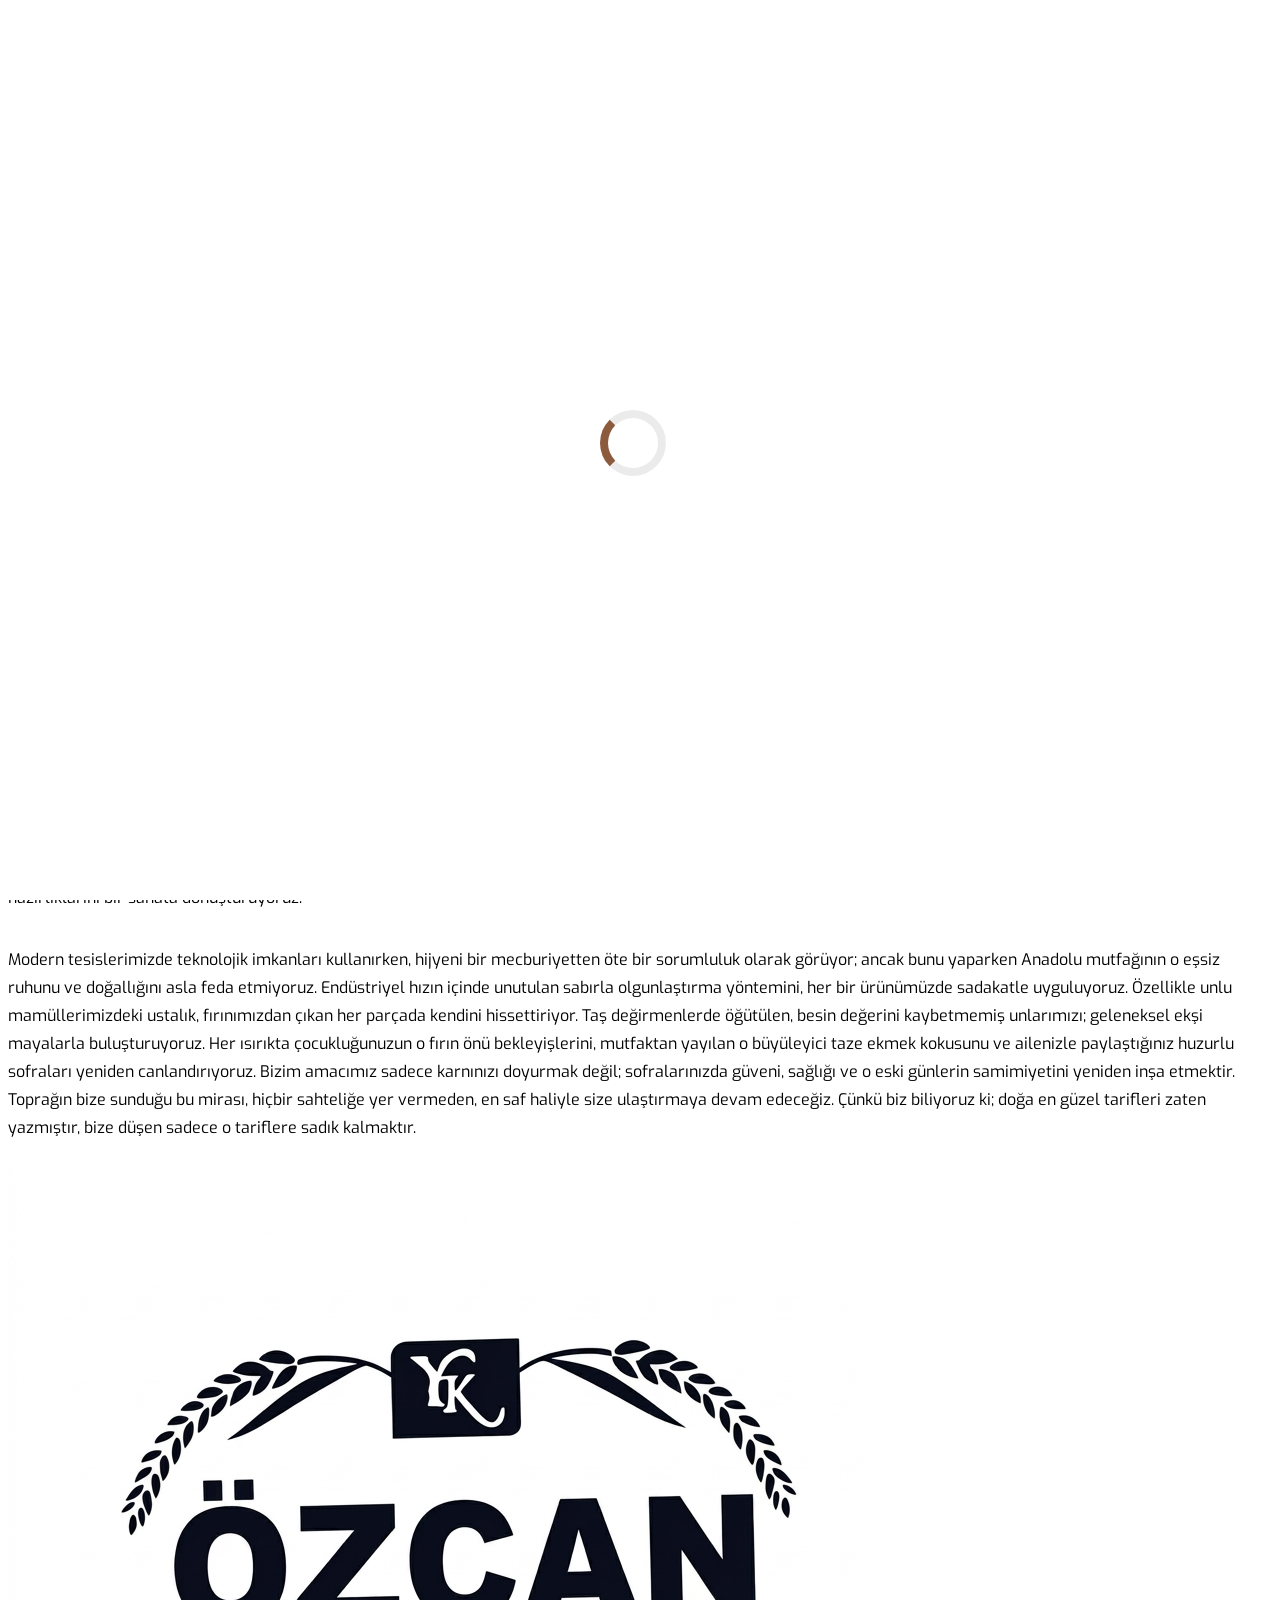
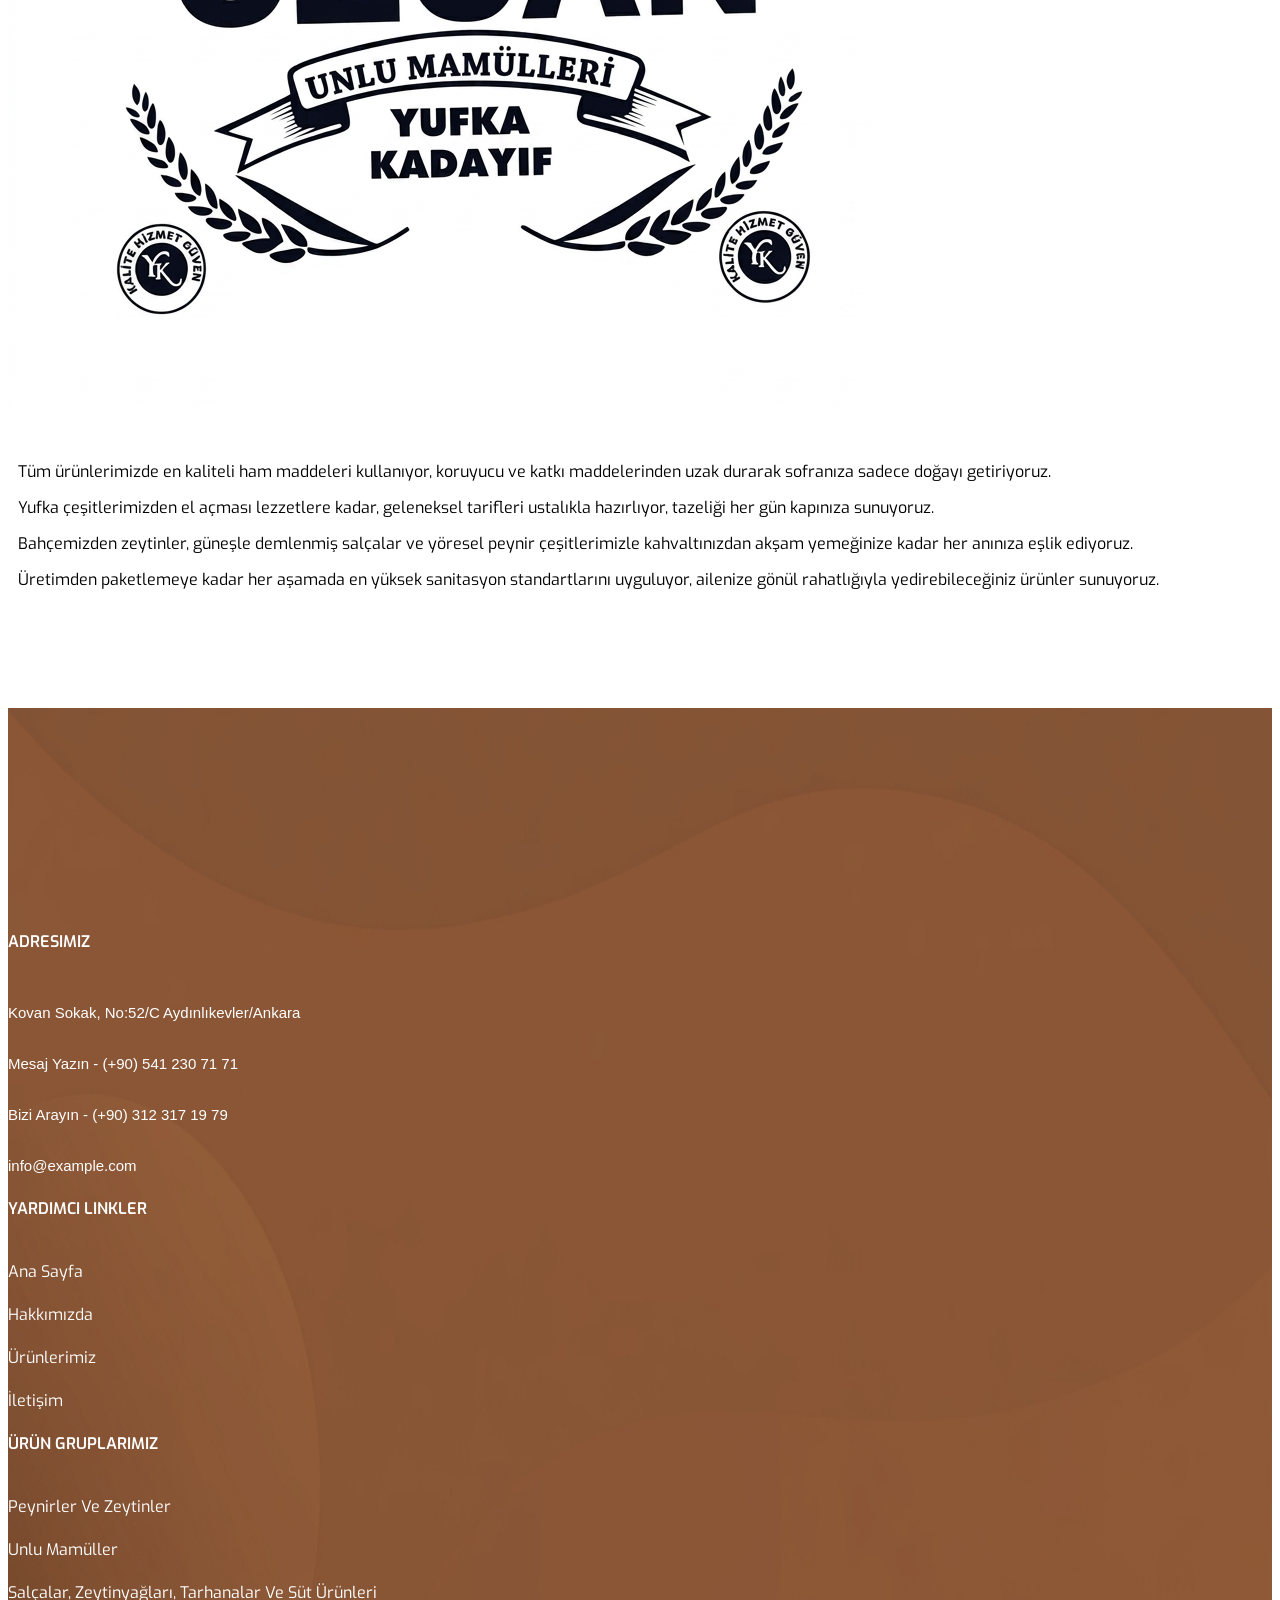
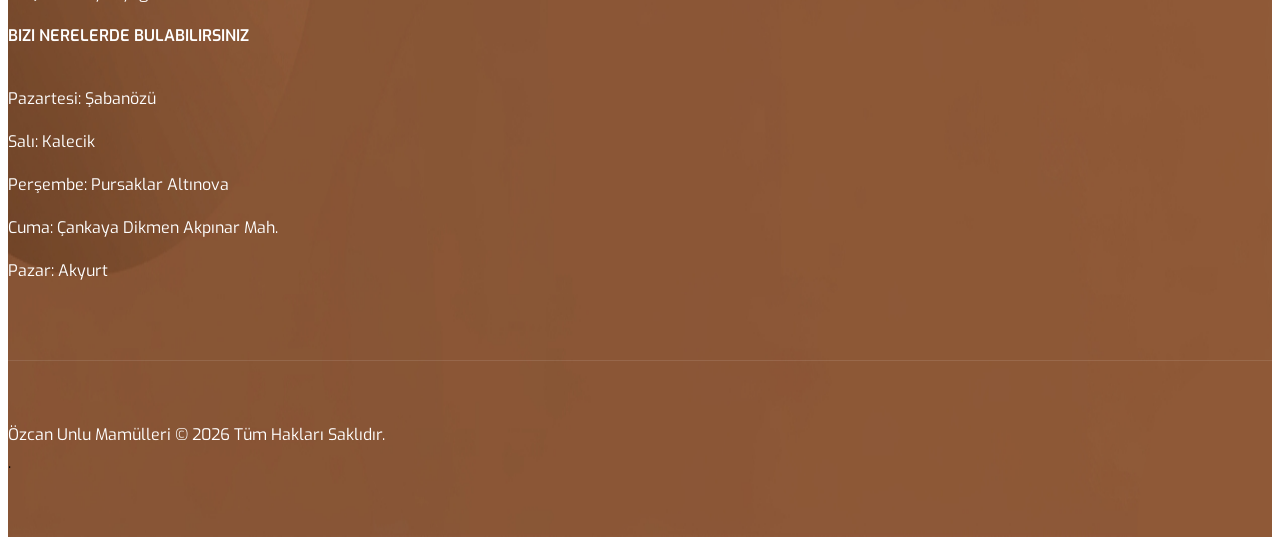
==== about.html @ 45ed600b "Add project files." ====
<!DOCTYPE html>
<html lang="en">

<head>
	<!-- Meta -->
	<meta charset="utf-8">
	<meta http-equiv="X-UA-Compatible" content="IE=edge">
	<meta name="viewport" content="width=device-width, initial-scale=1">
	<!-- The above 3 meta tags *must* come first in the head; any other head content must come *after* these tags -->
	<!-- SITE TITLE -->
	<title>Özcan Unlu Mamülleri | Hakkımızda</title>
	<link rel="icon" type="image/x-icon" href="assets/img/favicon.ico">
	<!-- Latest Bootstrap min CSS -->
	<link rel="stylesheet" href="assets/bootstrap/css/bootstrap.min.css">
	<!-- Google Font -->
	<link href="https://fonts.googleapis.com/css2?family=Exo:wght@300;400;500;600;700;800;900&display=swap"
		  rel="stylesheet">
	<!-- Font Awesome CSS -->
	<link rel="stylesheet" href="assets/fonts/font-awesome.min.css">
	<link rel="stylesheet" href="assets/fonts/themify-icons.css">
	<!--- owl carousel Css-->
	<link rel="stylesheet" href="assets/owlcarousel/css/owl.carousel.css">
	<link rel="stylesheet" href="assets/owlcarousel/css/owl.theme.css">
	<!--fonts icons Css-->
	<link rel="stylesheet" href="assets/css/fonts.css">
	<!--prettyPhoto css-->
	<link href="assets/css/prettyPhoto.css" rel="stylesheet">
	<!-- MAGNIFIC CSS -->
	<link rel="stylesheet" href="assets/css/magnific-popup.css">
	<!-- animate CSS -->
	<link rel="stylesheet" href="assets/css/animate.css">
	<!-- Slick css -->
	<link rel="stylesheet" href="assets/css/slick.css">
	<!-- Style CSS -->
	<link rel="stylesheet" href="assets/css/menu.css">
	<link rel="stylesheet" href="assets/css/style.css">
	<link rel="stylesheet" href="assets/css/responsive.css">
	<!-- HTML5 shim and Respond.js IE8 support of HTML5 elements and media queries -->
	<!-- WARNING: Respond.js doesn't work if you view the page via file:// -->
	<!--[if lt IE 9]>
		  <script src="https://oss.maxcdn.com/html5shiv/3.7.2/html5shiv.min.js"></script>
		  <script src="https://oss.maxcdn.com/respond/1.4.2/respond.min.js"></script>
		<![endif]-->
</head>

<body data-spy="scroll" data-offset="80">

	<!-- START PRELOADER -->
	<div class="preloader">
		<div class="status">
			<div class="status-mes"></div>
		</div>
	</div>
	<!-- END PRELOADER -->

	<!-- START NAVBAR -->
	<div class="site-mobile-menu site-navbar-target">
		<div class="site-mobile-menu-header">
			<div class="site-mobile-menu-close mt-3">
				<span class="icon-close2 js-menu-toggle"></span>
			</div>
		</div>
		<div class="site-mobile-menu-body"></div>
	</div>

	<header class="site-navbar js-sticky-header site-navbar-target" role="banner">
		<div class="container">
			<div class="row align-items-center">
				<div class="col-6 col-xl-2">
					<h1 class="mb-0 site-logo">
						<a href="index.html">
							<img src="assets/img/ÖzcanUnluMamüllerBeyazLogoŞeffaf.png" alt="" class="logo-transparent">
							<img src="assets/img/ÖzcanUnluMamüllerSiyahLogo.png" alt="" class="logo-white">
						</a>
					</h1>
				</div>
				<div class="col-12 col-md-10 d-none d-xl-block">
					<nav class="site-navigation position-relative text-right" role="navigation">
						<ul class="site-menu main-menu js-clone-nav mr-auto d-none d-lg-block">
							<li><a href="index.html" class="nav-link">Ana Sayfa</a></li>
							<li><a class="nav-link" href="about.html">Hakkımızda</a></li>
							<li class="has-children">
								<a href="urunler.html" class="nav-link">Ürünlerimiz</a>
								<ul class="dropdown">
									<li><a href="peynirZeytin.html" class="nav-link">Peynir ve Zeytinler</a></li>
									<li><a href="unluMamul.html" class="nav-link">Unlu Mamüller</a></li>
									<li><a href="digerUrunler.html" class="nav-link">Diğer</a></li>
								</ul>
							</li>
							<li><a class="nav-link" href="index.html#contact">İletişim</a></li>
						</ul>
					</nav>
				</div>
				<div class="col-6 d-inline-block d-xl-none ml-md-0 py-3" style="position: relative; top: 3px;">
					<a href="#" class="site-menu-toggle js-menu-toggle float-right">
						<span class="icon-menu h3"></span>
					</a>
				</div>
			</div>
		</div>
	</header>
	<!-- END NAVBAR-->

	<!-- START SECTION TOP -->
	<section class="section-top">
		<div class="container">
			<div class="col-lg-10 offset-lg-1 col-xs-12 text-center">
				<div class="section-top-title wow fadeInRight" data-wow-duration="1s" data-wow-delay="0.3s"
					data-wow-offset="0">
					<h1>Hakkımızda</h1>
				</div><!-- //.HERO-TEXT -->
			</div><!--- END COL -->
		</div><!--- END CONTAINER -->
	</section>
	<!-- END SECTION TOP -->

	<!-- START ABOUT US -->
	<section id="about" class="about-us section-padding">
		<div class="container">
			<div class="section-title text-center wow zoomIn">
				<h2>Hakkımızda</h2>
				<div></div>
			</div>
			<div class="row">
				<div class="col-lg-6 col-sm-12 col-xs-12">
					<div class="about-us-content">
						<h2>Anadolu’nun Kalbinden, Saf ve Katkısız Bir Lezzet Yolculuğu</h2>
						<p>
							Türkiye’nin dört bir yanından, rüzgarın taşıdığı polenle döllenen ağaçlardan ve sabah çiğiyle uyanan tarlalardan süzülüp gelen
							en saf lezzetleri, kuşaktan kuşağa aktarılan geleneksel yöntemlerle harmanlayarak sofralarınıza taşıyoruz.
							Bizim hikayemiz, sadece bir üretim süreci değil; toprağa duyulan sevdanın, emeğe gösterilen saygının
							ve kaybolmaya yüz tutmuş o eski tatları yaşatma gayretinin bir ürünüdür.
							Yılların verdiği köklü tecrübe ve her aşamasında titizlendiğimiz "ev yapımı" tadındaki üretim anlayışımızla;
							ürün yelpazemizi doğanın mevsimsel döngüsüne göre şekillendiriyoruz.
							<ul>
								<li>
									<i class="fa fa-check"></i>Zeytin ve Zeytinyağı: Ege’nin asırlık ağaçlarından, henüz dalındayken seçilen zeytinlerimizi,
									doğal fermente yöntemlerle sofralık hale getiriyoruz.
								</li>
								<li>
									<i class="fa fa-check"></i>Süt Ürünleri: Yaylaların taze otlarıyla beslenen hayvanlardan elde edilen sütleri,
									içine hiçbir koruyucu eklemeden, o bildiğiniz tam kıvamlı peynirlere ve tereyağlarına dönüştürüyoruz.
								</li>
								<li>
									<i class="fa fa-check"></i>Kiler Kültürü: Yaz güneşinin altında ağır ağır demlenen, kokusuyla iştah kabartan ev tipi salçalarımız
									ve tamamen geleneksel usullerle hazırlanan reçellerimizle kış hazırlıklarını bir sanata dönüştürüyoruz.
								</li>
							</ul>
									Modern tesislerimizde teknolojik imkanları kullanırken, hijyeni bir mecburiyetten öte bir sorumluluk olarak görüyor;
									ancak bunu yaparken Anadolu mutfağının o eşsiz ruhunu ve doğallığını asla feda etmiyoruz.
									Endüstriyel hızın içinde unutulan sabırla olgunlaştırma yöntemini, her bir ürünümüzde sadakatle uyguluyoruz.
									Özellikle unlu mamüllerimizdeki ustalık, fırınımızdan çıkan her parçada kendini hissettiriyor.
									Taş değirmenlerde öğütülen, besin değerini kaybetmemiş unlarımızı; geleneksel ekşi mayalarla buluşturuyoruz.
									Her ısırıkta çocukluğunuzun o fırın önü bekleyişlerini, mutfaktan yayılan o büyüleyici taze ekmek kokusunu
									ve ailenizle paylaştığınız huzurlu sofraları yeniden canlandırıyoruz.
									Bizim amacımız sadece karnınızı doyurmak değil; sofralarınızda güveni,
									sağlığı ve o eski günlerin samimiyetini yeniden inşa etmektir. Toprağın bize sunduğu bu mirası,
									hiçbir sahteliğe yer vermeden, en saf haliyle size ulaştırmaya devam edeceğiz. Çünkü biz biliyoruz ki;
									doğa en güzel tarifleri zaten yazmıştır, bize düşen sadece o tariflere sadık kalmaktır.
</p>
					</div>
				</div><!-- END COL -->
				<div class="col-lg-6 col-sm-12 col-xs-12">
					<div class="about_img about-us-content">
						<img src="assets/img/ÖzcanUnluMamüllerSiyahLogo.png" class="img-fluid" alt="" />
						<ul style="justify-content:center; align-items:center;" class="text-center">
							<li><i class="fa fa-check"></i>Tüm ürünlerimizde en kaliteli ham maddeleri kullanıyor, koruyucu ve katkı maddelerinden uzak durarak sofranıza sadece doğayı getiriyoruz.</li>
							<li><i class="fa fa-check"></i>Yufka çeşitlerimizden el açması lezzetlere kadar, geleneksel tarifleri ustalıkla hazırlıyor, tazeliği her gün kapınıza sunuyoruz.</li>
							<li><i class="fa fa-check"></i>Bahçemizden zeytinler, güneşle demlenmiş salçalar ve yöresel peynir çeşitlerimizle kahvaltınızdan akşam yemeğinize kadar her anınıza eşlik ediyoruz.</li>
							<li><i class="fa fa-check"></i>Üretimden paketlemeye kadar her aşamada en yüksek sanitasyon standartlarını uyguluyor, ailenize gönül rahatlığıyla yedirebileceğiniz ürünler sunuyoruz.</li>
						</ul>
					</div>
				</div><!-- END COL -->
			</div><!-- END ROW -->
		</div><!-- END CONTAINER -->
	</section>
	<!-- END ABOUT US  -->

	<!-- START FOOTER TOP -->
	<footer class="footer-area">
		<div class="container">
			<div class="row footer-padding">
				<div class="col-md-3 col-sm-3 col-xs-12">
					<div class="single_footer">
						<h4>Adresimiz</h4>
						<div class="footer_contact">
							<ul>
								<li>
									<i class="fa fa-map"></i> <span>
										Kovan Sokak, No:52/C Aydınlıkevler/Ankara
									</span>
								</li>
								<li><i class="fa fa-whatsapp"></i> <span>Mesaj Yazın - (+90) 541 230 71 71</span></li>
								<li><i class="fa fa-phone"></i> <span>Bizi Arayın - (+90) 312 317 19 79</span></li>
								<li><i class="fa fa-envelope"></i> <span>info@example.com</span></li>
							</ul>
						</div>
					</div>
				</div><!--- END COL -->
				<div class="col-md-3 col-sm-3 col-xs-12">
					<div class="single_footer">
						<h4>Yardımcı Linkler</h4>
						<div class="footer_contact">
							<ul>
								<li><a href="index.html">Ana Sayfa</a></li>
								<li><a href="about.html">Hakkımızda</a></li>
								<li><a href="urunler.html">Ürünlerimiz</a></li>
								<li><a href="#contact">İletişim</a></li>
							</ul>
						</div>
					</div>
				</div><!--- END COL -->
				<div class="col-md-3 col-sm-3 col-xs-12">
					<div class="single_footer">
						<h4>Ürün Gruplarımız</h4>
						<div class="footer_contact">
							<ul>
								<li><a href="peynirZeytin.html">Peynirler ve Zeytinler</a></li>
								<li><a href="unluMamul.html">Unlu Mamüller</a></li>
								<li><a href="digerUrunler.html">Salçalar, Zeytinyağları, Tarhanalar ve Süt Ürünleri</a></li>
							</ul>
						</div>
					</div>
				</div><!--- END COL -->
				<div class="col-md-3 col-sm-3 col-xs-12">
					<div class="single_footer">
						<h4>Bizi Nerelerde Bulabilirsiniz</h4>
						<div class="footer_contact">
							<ul>
								<li>Pazartesi: Şabanözü</li>
								<li>Salı: Kalecik</li>
								<li>Perşembe: Pursaklar Altınova</li>
								<li>Cuma: Çankaya Dikmen Akpınar Mah.</li>
								<li>Pazar: Akyurt</li>
							</ul>
						</div>
					</div>
				</div><!--- END COL -->
			</div><!--- END ROW -->
			<div class="row text-center">
				<div class="col-md-12 col-sm-12 col-xs-12 wow zoomIn">
					<p class="footer_copyright">
						Özcan Unlu Mamülleri &copy; 2026 Tüm Hakları Saklıdır.
					</p>.
				</div><!--- END COL -->
			</div><!--- END ROW -->
		</div><!--- END CONTAINER -->
	</footer>
	<!-- END FOOTER TOP -->


	<!-- Latest jQuery -->
	<script src="assets/js/jquery-1.12.4.min.js"></script>
	<!-- Latest compiled and minified Bootstrap -->
	<script src="assets/bootstrap/js/bootstrap.min.js"></script>
	<!-- modernizer JS -->
	<script src="assets/js/modernizr-2.8.3.min.js"></script>
	<!-- stellar js -->
	<script src="assets/js/jquery.stellar.min.js"></script>
	<!-- owl-carousel min js  -->
	<script src="assets/owlcarousel/js/owl.carousel.min.js"></script>
	<!-- MAGNIFICANT JS -->
	<script src="assets/js/jquery.magnific-popup.min.js"></script>
	<!-- Slick JS -->
	<script src="assets/js/slick.min.js"></script>
	<!-- jquery mixitup min js -->
	<script src="assets/js/jquery.mixitup.js"></script>
	<!-- Menu js -->
	<script src="assets/js/menu.js"></script>
	<script src="assets/js/jquery.sticky.js"></script>
	<!-- jquery.prettyPhoto js -->
	<script src="assets/js/jquery.prettyPhoto.js"></script>
	<!-- scrolltopcontrol js -->
	<script src="assets/js/scrolltopcontrol.js"></script>
	<!-- WOW - Reveal Animations When You Scroll -->
	<script src="assets/js/wow.min.js"></script>
	<!-- scripts js -->
	<script src="assets/js/scripts.js"></script>
</body>

</html>
---- assets/css/menu.css ----
.site-navbar {
margin-bottom: 0px;
z-index: 1999;
position: absolute;
top: 0;
width: 100%; }
.site-navbar .site-logo {
position: relative;
left: 0;
font-size: 24px; }
.site-navbar .site-navigation .site-menu {
margin-bottom: 0; }
.site-navbar .site-navigation .site-menu .active {
color: #8C5A3C;
display: inline-block;
padding: 20px 20px; }
.site-navbar .site-navigation .site-menu a {
text-decoration: none !important;
display: inline-block; }
.site-navbar .site-navigation .site-menu > li {
display: inline-block; }
.site-navbar .site-navigation .site-menu > li > a {
	padding: 25px 20px;
	font-size: 18px;
	text-transform: capitalize;
	display: inline-block;
	text-decoration: none !important;
}
.site-navbar .site-navigation .site-menu > li > a:hover {
color: #8C5A3C; }
.site-navbar .site-navigation .site-menu > li.social > a {
padding-left: 5px;
padding-right: 5px; }
.site-navbar .site-navigation .site-menu .has-children {
position: relative; }
.site-navbar .site-navigation .site-menu .has-children > a {
position: relative;
padding-right: 20px; }
.site-navbar .site-navigation .site-menu .has-children > a:before {
position: absolute;
content: "\e313";
font-size: 16px;
top: 50%;
right: 0;
-webkit-transform: translateY(-50%);
-ms-transform: translateY(-50%);
transform: translateY(-50%);
font-family: 'icomoon'; }
	.site-navbar .site-navigation .site-menu .has-children .dropdown {
		visibility: hidden;
		opacity: 0;
		top: 100%;
		position: absolute;
		text-align: left;
		border-top: 2px solid #8C5A3C;
		-webkit-box-shadow: 0 2px 10px -2px rgba(0, 0, 0, 0.1);
		box-shadow: 0 2px 10px -2px rgba(0, 0, 0, 0.1);
		padding: 0px 0;
		margin-top: 20px;
		margin-left: 0px;
		background: #546B41;
		-webkit-transition: 0.2s 0s;
		-o-transition: 0.2s 0s;
		transition: none !important;
	}
.site-navbar .site-navigation .site-menu .has-children .dropdown.arrow-top {
position: absolute; }
.site-navbar .site-navigation .site-menu .has-children .dropdown.arrow-top:before {
bottom: 100%;
left: 20%;
border: solid transparent;
content: " ";
height: 0;
width: 0;
position: absolute;
pointer-events: none; }
.site-navbar .site-navigation .site-menu .has-children .dropdown.arrow-top:before {
border-color: rgba(136, 183, 213, 0);
border-bottom-color: #fff;
border-width: 10px;
margin-left: -10px; }
.site-navbar .site-navigation .site-menu .has-children .dropdown a {
text-transform: none;
letter-spacing: normal;
-webkit-transition: 0s all;
-o-transition: 0s all;
transition: 0s all;
color: #000; }
.site-navbar .site-navigation .site-menu .has-children .dropdown .active {
color: #8C5A3C !important; }
.site-navbar .site-navigation .site-menu .has-children .dropdown > li {
list-style: none;
padding: 0;
margin: 0;
min-width: 210px; }
.site-navbar .site-navigation .site-menu .has-children .dropdown > li > a {
padding: 9px 20px;
display: block; }
	.site-navbar .site-navigation .site-menu .has-children .dropdown > li > a:hover {
		background: #8C5A3C;
		color: #000;
	}
.site-navbar .site-navigation .site-menu .has-children .dropdown > li.has-children > a:before {
content: "\e315";
right: 20px; }
.site-navbar .site-navigation .site-menu .has-children .dropdown > li.has-children > .dropdown, .site-navbar .site-navigation .site-menu .has-children .dropdown > li.has-children > ul {
left: 100%;
top: 0; }
.site-navbar .site-navigation .site-menu .has-children:hover > a, .site-navbar .site-navigation .site-menu .has-children:focus > a, .site-navbar .site-navigation .site-menu .has-children:active > a {
color: #8C5A3C; }
.site-navbar .site-navigation .site-menu .has-children:hover, .site-navbar .site-navigation .site-menu .has-children:focus, .site-navbar .site-navigation .site-menu .has-children:active {
cursor: pointer; }
.site-navbar .site-navigation .site-menu .has-children:hover > .dropdown, .site-navbar .site-navigation .site-menu .has-children:focus > .dropdown, .site-navbar .site-navigation .site-menu .has-children:active > .dropdown {
-webkit-transition-delay: 0s;
-o-transition-delay: 0s;
transition-delay: 0s;
margin-top: 0px;
visibility: visible;
opacity: 1; }

.site-mobile-menu {
	width: 300px;
	position: fixed;
	right: 0;
	z-index: 2000;
	padding-top: 20px;
	background: #546B41;
	height: calc(100vh);
	-webkit-transform: translateX(110%);
	-ms-transform: translateX(110%);
	transform: translateX(110%);
	-webkit-box-shadow: -10px 0 20px -10px rgba(0, 0, 0, 0.1);
	box-shadow: -10px 0 20px -10px rgba(0, 0, 0, 0.1);
	-webkit-transition: .3s all ease-in-out;
	-o-transition: .3s all ease-in-out;
	transition: .3s all ease-in-out;
}
.offcanvas-menu .site-mobile-menu {
-webkit-transform: translateX(0%);
-ms-transform: translateX(0%);
transform: translateX(0%); }
.site-mobile-menu .site-mobile-menu-header {
width: 100%;
float: left;
padding-left: 20px;
padding-right: 20px; }
.site-mobile-menu .site-mobile-menu-header .site-mobile-menu-close {
float: right;
margin-top: 8px; }
.site-mobile-menu .site-mobile-menu-header .site-mobile-menu-close span {
font-size: 30px;
display: inline-block;
padding-left: 10px;
padding-right: 0px;
line-height: 1;
cursor: pointer;
-webkit-transition: .3s all ease;
-o-transition: .3s all ease;
transition: .3s all ease; }
.site-mobile-menu .site-mobile-menu-header .site-mobile-menu-logo {
float: left;
margin-top: 10px;
margin-left: 0px; }
.site-mobile-menu .site-mobile-menu-header .site-mobile-menu-logo a {
display: inline-block;
text-transform: uppercase; }
.site-mobile-menu .site-mobile-menu-header .site-mobile-menu-logo a img {
max-width: 70px; }
.site-mobile-menu .site-mobile-menu-header .site-mobile-menu-logo a:hover {
text-decoration: none; }
.site-mobile-menu .site-mobile-menu-body {
overflow-y: scroll;
-webkit-overflow-scrolling: touch;
position: relative;
padding: 0 20px 20px 20px;
height: calc(100vh - 52px);
padding-bottom: 150px; }
.site-mobile-menu .site-nav-wrap {
padding: 0;
margin: 0;
list-style: none;
position: relative; }
.site-mobile-menu .site-nav-wrap a {
padding: 10px 20px;
display: block;
position: relative;
color: #000; }
.site-mobile-menu .site-nav-wrap a:hover {
color: #8C5A3C; }
.site-mobile-menu .site-nav-wrap li {
position: relative;
display: block; }
.site-mobile-menu .site-nav-wrap li .active {
color: #8C5A3C; }
.site-mobile-menu .site-nav-wrap .social {
display: inline-block; }
.site-mobile-menu .site-nav-wrap .arrow-collapse {
position: absolute;
right: 0px;
top: 10px;
z-index: 20;
width: 36px;
height: 36px;
text-align: center;
cursor: pointer;
border-radius: 50%; }
	.site-mobile-menu .site-nav-wrap .arrow-collapse:hover {
		background: #C08552;
	}
.site-mobile-menu .site-nav-wrap .arrow-collapse:before {
font-size: 12px;
z-index: 20;
font-family: "icomoon";
content: "\f078";
position: absolute;
top: 50%;
left: 50%;
-webkit-transform: translate(-50%, -50%) rotate(-180deg);
-ms-transform: translate(-50%, -50%) rotate(-180deg);
transform: translate(-50%, -50%) rotate(-180deg);
-webkit-transition: .3s all ease;
-o-transition: .3s all ease;
transition: .3s all ease; }
.site-mobile-menu .site-nav-wrap .arrow-collapse.collapsed:before {
-webkit-transform: translate(-50%, -50%);
-ms-transform: translate(-50%, -50%);
transform: translate(-50%, -50%); }
.site-mobile-menu .site-nav-wrap > li {
display: block;
position: relative;
float: left;
width: 100%; }
.site-mobile-menu .site-nav-wrap > li.social {
float: none !important;
width: auto !important; }
.site-mobile-menu .site-nav-wrap > li > a {
padding-left: 20px;
font-size: 20px; }
.site-mobile-menu .site-nav-wrap > li > ul {
padding: 0;
margin: 0;
list-style: none; }
.site-mobile-menu .site-nav-wrap > li > ul > li {
display: block; }
.site-mobile-menu .site-nav-wrap > li > ul > li > a {
padding-left: 40px;
font-size: 16px; }
.site-mobile-menu .site-nav-wrap > li > ul > li > ul {
padding: 0;
margin: 0; }
.site-mobile-menu .site-nav-wrap > li > ul > li > ul > li {
display: block; }
.site-mobile-menu .site-nav-wrap > li > ul > li > ul > li > a {
font-size: 16px;
padding-left: 60px; }
.site-mobile-menu .site-nav-wrap[data-class="social"] {
float: left;
width: 100%;
margin-top: 30px;
padding-bottom: 5em; }
.site-mobile-menu .site-nav-wrap[data-class="social"] > li {
width: auto; }
.site-mobile-menu .site-nav-wrap[data-class="social"] > li:first-child a {
padding-left: 15px !important; }

.sticky-wrapper {
position: absolute;
z-index: 100;
width: 100%; }
.sticky-wrapper .site-navbar {
-webkit-transition: .3s all ease;
-o-transition: .3s all ease;
transition: none !important; }
.sticky-wrapper .site-navbar .site-menu-toggle {
color: #fff; }
.site-logo img{width:150px;}
.sticky-wrapper .site-navbar .site-logo a {
color: #fff; }
.sticky-wrapper .site-navbar .site-menu > li > a {
color: #fff !important; }
.sticky-wrapper .site-navbar .site-menu > li > a:hover, .sticky-wrapper .site-navbar .site-menu > li > a.active {
color: #fff !important; }
.sticky-wrapper.is-sticky .site-navbar {
background: #fff;
border-bottom: 1px solid transparent;
-webkit-box-shadow: 4px 0 20px -5px rgba(0, 0, 0, 0.3);
box-shadow: 4px 0 20px -5px rgba(0, 0, 0, 0.3); }
.sticky-wrapper.is-sticky .logo-transparent {
	display: none;
}
.sticky-wrapper.is-sticky .logo-white {
	display: block;
}
.sticky-wrapper.is-sticky .site-navbar .site-menu-toggle {
	color: #000;
}
.sticky-wrapper.is-sticky .site-navbar .site-logo a {
color: #8C5A3C; }
.sticky-wrapper.is-sticky .site-navbar .site-menu > li > a {
color: #000 !important; }
.sticky-wrapper.is-sticky .site-navbar .site-menu > li > a:hover, .sticky-wrapper.is-sticky .site-navbar .site-menu > li > a.active {
color: #8C5A3C !important; }
---- assets/css/style.css ----
/*
Author       : Theme_Ocean.
Template Name: Hilux - Real Estate HTML Template 
Version      : 1.0
*/
/*=============================================================
    CSS INDEX
    =============================
    01. GENERAL STYLE (body, link color, section-title, preloader btn, overlay, section-padding etc)
    02. START BOOTSTRAP NAVIGATION OVERRIDES
    03. START HOME DESIGN
    04. START PROPERTY DESIGN
    05. START ABOUT US DESIGN
    06. START HOW IT WORKS DESIGN
    07. START TEAM DESIGN
    08. START OUR AGENTS DESIGN
    09. START PORTFOLIO DESIGN
    10. START TESTIMONIAL DESIGN
    11. START BLOG DESIGN
    12. START 404 PAGE
    13. START NEWSLETTER DESIGN
    14. START FAQ DESIGN
    15. START LOGIN AND REGISTER PAGE DESIGN
    16. START CONTACT FORM DESIGN
    17. START FOOTER TOP DESIGN
    18. START FOOTER DESIGN
    19. START SECTION TOP DESIGN
  =============================================================*/
/*
* ----------------------------------------------------------------------------------------
* 01.GENERAL STYLE
* ----------------------------------------------------------------------------------------
*/
body {
color: #000;
font-family: 'Exo', sans-serif;
font-size: 16px;
font-weight: 400;
line-height: 28px;
background:#fff;
overflow-x:hidden;
}
html {
scroll-behavior: smooth;
}
section {
scroll-margin-top: 150px;
}
html,
body { height: 100% }
h1,
h2,
h3,
h4,
h5,
h6 {
  letter-spacing: 0px;
  margin-top: 0px;
  font-family: 'Exo', sans-serif;
  color: #1d293e;
  font-weight: 400;
}
a {
font-family: 'Exo', sans-serif;
text-decoration: none;
-webkit-transition: all 0.2s ease 0s;
-o-transition: all 0.2s ease 0s;
transition: all 0.2s ease 0s;
}
a:hover {
    color: #fff;
    text-decoration: none;
}
a:focus {
    outline: none;
    text-decoration: none;
}
p {
    margin-bottom: 0;
}
ul,
li {
    margin: 0;
    padding: 0;
}
fieldset {
    border: 0 none;
    margin: 0 auto;
    padding: 0;
}
/*START PRELOADER DESIGN*/
.preloader {
    background: #fff;
    bottom: 0;
    left: 0;
    position: fixed;
    right: 0;
    top: 0;
    z-index: 99999;
}

.status-mes {
    width: 50px;
    height: 50px;
    position: absolute;
    top: 50%;
    left: 50%;
    margin: -40px 0 0 -40px;
    font-size: 10px;
    text-indent: -12345px;
    border-top: 8px solid rgba(0, 0, 0, 0.08);
    border-right: 8px solid rgba(0, 0, 0, 0.08);
    border-bottom: 8px solid rgba(0, 0, 0, 0.08);
    border-left: 8px solid #8C5A3C;
    border-radius: 50%;
    -webkit-animation: spinner 700ms infinite linear;
    animation: spinner 700ms infinite linear;
    z-index: 10000;
}

@-webkit-keyframes spinner {
    0% {
        -webkit-transform: rotate(0deg);
        transform: rotate(0deg);
    }
    100% {
        -webkit-transform: rotate(360deg);
        transform: rotate(360deg);
    }
}

@keyframes spinner {
    0% {
        -webkit-transform: rotate(0deg);
        transform: rotate(0deg);
    }
    100% {
        -webkit-transform: rotate(360deg);
        transform: rotate(360deg);
    }
}
.no-padding { padding: 0 }
/*END PRELOADER DESIGN*/
.section-padding { padding:80px 0 }
/*START SECTION TITLE DESIGN*/
.section-title { margin-bottom: 60px }
.section-title h2 {
	margin-bottom: 0;
	margin-top: 0;
	text-transform: capitalize;
	font-weight: 600;
	font-size: 40px;
}
.section-title div {
background: #8C5A3C none repeat scroll 0 0;
display: block;
height: 2px;
margin: 20px auto 0;
overflow: hidden;
width: 50px;
}
/*END SECTION TITLE DESIGN*/
/*START SCROLL TO TOP*/
.topcontrol {
background: #8C5A3C none repeat scroll 0 0;
border-radius: 5px;
bottom: 5px;
-webkit-box-shadow: 0 1px 10px 0 rgba(0, 0, 0, 0.2);
        box-shadow: 0 1px 10px 0 rgba(0, 0, 0, 0.2);
color: #fff;
cursor: pointer;
font-size: 22px;
height: 35px;
line-height: 33px;
opacity: 1;
position: fixed;
right: 5px;
text-align: center;
-webkit-transition: all 0.2s ease 0s;
-o-transition: all 0.2s ease 0s;
transition: all 0.2s ease 0s;
width: 35px;
}
.topcontrol:hover {
    background: #222;
    color: #fff;
}
/*END SCROLL TO TOP*/
/*
* ----------------------------------------------------------------------------------------
* 01.END GENERAL STYLE
* ----------------------------------------------------------------------------------------
*/

/*
* ----------------------------------------------------------------------------------------
* 02.START BOOTSTRAP NAVIGATION OVERRIDES
* ----------------------------------------------------------------------------------------
*/

.navbar-default {
    background: #fff;
    border: medium none;
    border-radius: 0;
    margin-bottom: 0;
    padding: 20px 0;
    -webkit-transition: all 0.2s ease-in-out 0s;
            -o-transition: all 0.2s ease-in-out 0s;
            transition: all 0.2s ease-in-out 0s;
    width: 100%;
}
.logo-white {
    display: none;
}

.logo-transparent {
    display: block;
}
.navbar-default .navbar-nav > .active > a,
.navbar-default .navbar-nav > .active > a:hover,
.navbar-default .navbar-nav > .active > a:focus {
    color: #8C5A3C !important;
    background-color: transparent;
}
.navbar-default .navbar-nav > .open > a,
.navbar-default .navbar-nav > .open > a:hover,
.navbar-default .navbar-nav > .open > a:focus {
    color: #8C5A3C !important;
    background-color: transparent;
}
.navbar-brand { padding: 0px }
.navbar-brand img { width: 150px;}

.navbar-default .navbar-collapse, .navbar-default .navbar-form {
  border-color: #fff;
}
.menu-top li a {
    color: #1d293e  !important;
    font-family: 'Montserrat', sans-serif;
    font-size: 14px;
    font-weight: 600;
    text-transform: uppercase;
}
.menu-top li a:hover { color: #8C5A3C!important }
.navbar-default.menu-shrink {
    background-color: #fff;
    -webkit-box-shadow: -1px 1px 1px rgba(0, 0, 0, 0.1);
            box-shadow: -1px 1px 1px rgba(0, 0, 0, 0.1);
    padding: 10px 0;
    width: 100%;
}
/*START DROPDOWN MENU*/
.menu_dropdown  ul { list-style-type: none }
.menu_dropdown  li ul.sub-menu,
.menu_dropdown  ul li ul.sub-menu li ul.sub-menu {
    background: #fff;
    left: 10px;
    opacity: 0;
    filter: alpha(opacity=0);
    padding: 15px;
    position: absolute;
	-webkit-box-shadow:10px 15px 18px rgba(23, 23, 36, 0.15);
	        box-shadow:10px 15px 18px rgba(23, 23, 36, 0.15);
    top: 115%;
    -webkit-transition: all 0.3s ease 0s;
            -o-transition: all 0.3s ease 0s;
            transition: all 0.3s ease 0s;
    visibility: hidden;
    width: 200px;
    z-index: -99;
}
.menu_dropdown  ul li ul.sub-menu li ul.sub-menu {
    top: 0;
    left: 100%;
    -webkit-transition: all 0.5s ease 0s;
            -o-transition: all 0.5s ease 0s;
            transition: all 0.5s ease 0s;
}
.menu_dropdown  ul li ul.sub-menu li {
    padding: 0;
    width: 100%;
}
.menu_dropdown  ul li:hover ul.sub-menu {
    top: 100%;
    opacity: 1;
    filter: alpha(opacity=100);
    z-index: 999;
    visibility: visible;
}
.menu_dropdown  ul.nav > li ul li:hover ul.sub-menu {
    opacity: 1;
    filter: alpha(opacity=100);
    visibility: visible;
}
.menu_dropdown  ul li ul.sub-menu li a {
border-bottom: 1px solid #eee;
color: #1d293e !important;
cursor: pointer;
display: block;
font-size: 14px;
font-weight: 600;
padding: 13px 10px 12px;
text-transform: uppercase;
}
.menu_dropdown  ul li ul.sub-menu li:last-child a{border-bottom:none;}
.menu_dropdown  ul li:hover ul.sub-menu li a:hover {
    color: #8C5A3C!important;
    text-decoration: none;
}
/*END DROPDOWN MENU*/
.navbar-default.menu-shrink li a { color: #282828 !important }
.navbar-default.menu-shrink li a:hover { color: #8C5A3C !important }
.navbar-default .navbar-toggle { background: #fff none repeat scroll 0 0 }
.navbar-default .navbar-toggle:hover,
.navbar-default .navbar-toggle:focus { background-color: #fff }
.navbar-default .navbar-toggle .icon-bar { background-color: #8C5A3C }
/*
* ----------------------------------------------------------------------------------------
* 02.END BOOTSTRAP NAVIGATION OVERRIDES
* ----------------------------------------------------------------------------------------
*/
/*
* ----------------------------------------------------------------------------------------
* 03.START HOME DESIGN
* ----------------------------------------------------------------------------------------
*/
.home_bg {
    height: 700px;
    position: relative;
}
.home_bg:before {
    background: rgba(0, 0, 0, 0.6);
    content: "";
    height: 100%;
    filter: alpha(opacity=80);
    position: absolute;
    width: 100%;
}
.hero-text h2 {
	color: #fff;
	font-size: 60px;
	font-weight: 700;
	line-height: 70px;
	padding-top: 250px;
	text-transform: capitalize;
}
.hero-text p {
	color: #fff;
	width: 80%;
	margin: auto;
}
.home_btn{
margin-top: 30px;
}
.home_btn a {
	background: transparent none repeat scroll 0 0;
	border-radius: 2px;
	display: inline-block;
	font-size: 16px;
	font-weight: 500;
	margin: 0 10px 15px;
	padding: 9px 30px;
	text-transform: capitalize;
	-webkit-transition: all 0.3s ease 0s;
	-o-transition: all 0.3s ease 0s;
	transition: all 0.3s ease 0s;
}
.home_btn_color_one_wp{background: #546B41 none repeat scroll 0 0 !important;color: #fff;}
.home_btn_color_one_wp:hover{background: #BABF94!important; color: #000}
.home_btn_color_one{background: #546B41 none repeat scroll 0 0 !important;color: #fff;}
.home_btn_color_one:hover{background: #BABF94!important; color: #000}
.home_btn_color_two{background: #A47251 none repeat scroll 0 0 !important;color: #000;}
.home_btn_color_two:hover{background: #BFA28C !important; color:#fff;}
.home_map iframe{
width:100%;
height:650px;
}

/*START HOME SLIDER DESIGN*/
.flexslider .slides > li:first-child {
	display: block; 
}
.flexslider.loading .slides > li:first-child {
	opacity: 1 !important;
} 
.flexslider{
	position: relative;	
	margin: 0;
	padding: 0;
	border: none;
	-webkit-box-shadow: none;
	        box-shadow: none;
	border-radius: 0;
	overflow: hidden;
	background: none;
}
#home-slider .slides li{
	height: 700px;
	background-size: cover!important;
	 position: relative;
}
#home-slider .slides li:after {
    position: absolute;
    background:rgba(0, 0, 0, 0.5);
    left: 0;
    top: 0;
    width: 100%;
    height: 100%;
    content: "";
    z-index: -1;
}
.flex-control-nav {
  width: 20px;
  bottom: auto;
  z-index: 20;
  top: 40%;
  right: 20px; 
 }

.flex-control-nav li {
  display: block;
  margin: 0 0 6px 0; 
 }

.flex-control-paging li a {
  background: transparent;
  border: 2px solid #FFF;
  border-radius: 100%;
  -webkit-box-shadow: none;
          box-shadow: none; 
 }
.flex-control-paging li a.flex-active,
.flex-control-paging li a:hover {
  background: #FFF;
  border-color: #FFF; 
}
#home-slider.flexslider.loading {
  position: relative; 
}
#home-slider.flexslider.loading:after {
    content: ' ';
    position: absolute;
    width: 30px;
    height: 30px;
    right: 20px;
    top: 40%;
    margin: 0 0 0 -15px;
    border: 4px solid #3cd2ad;
    border-right-color: transparent;
    border-radius: 50%;
    -webkit-animation: spin 1s linear infinite;
    animation: spin 1s linear infinite; 
}
@-webkit-keyframes spin { 100% { -webkit-transform: rotate(360deg); } }
@keyframes spin { 100% { -webkit-transform: rotate(360deg); transform:rotate(360deg); } }

/*END HOME SLIDER DESIGN*/
/*
* ----------------------------------------------------------------------------------------
* 03.END HOME DESIGN
* ----------------------------------------------------------------------------------------
*/
.search_bar{}
.single_search{}
.single_search select {
	background: #e0eff4;
	border: 1px solid #e0eff4;
	margin-bottom: 20px;
	padding: 0 25px;
	width: 260px;
	height: 52px;
}
@media only screen and (max-width:768px) { 
.single_search select {width: 100%;}
}
.single_search select option{
 padding: 10px;
}
.search_btn{margin-top: 30px;}
.btn-serach-bg {
    background: #8C5A3C none repeat scroll 0 0;
    border: 1px solid #8C5A3C;
    -webkit-box-shadow: 0 1px 20px rgba(0, 0, 0, 0.2);
    box-shadow: 0 1px 20px rgba(0, 0, 0, 0.2);
    color: #fff;
    font-size: 16px;
    padding: 10px 40px;
    text-transform: capitalize;
    -webkit-transition: all 0.2s ease 0s;
    -o-transition: all 0.2s ease 0s;
    transition: all 0.2s ease 0s;
}
.btn-serach-bg:hover,
.btn-serach-bg:focus {
    background: #1d293e;
    border: 1px solid #1d293e;
    color: #fff;
}
/*
* ----------------------------------------------------------------------------------------
* 04.START PROPERTY DESIGN
* ----------------------------------------------------------------------------------------
*/
.template_property {
    background: #BABF94;
    padding-top: 80px;
    padding-bottom: 50px
}

.single_property {
    background: #8C5A3C none repeat scroll 0 0;
    -webkit-box-shadow: 10px 15px 18px rgba(23, 23, 36, 0.03);
    box-shadow: 10px 15px 18px rgba(23, 23, 36, 0.03);
    margin-bottom: 30px;
    padding: 20px;
    border-radius: 5px;
}
.single_property a {
    background: #546B41;
    border: 1px solid #546B41;
    border-radius: 4px;
    color: #fff;
    display: inline-block;
    font-size: 18px;
    overflow: hidden;
    padding: 12px 40px;
    font-weight: 600;
    text-transform: capitalize;
    -webkit-transition: all 0.3s ease 0s;
    -o-transition: all 0.3s ease 0s;
    transition: all 0.3s ease 0s;
    -webkit-box-shadow: 10px 15px 18px rgba(23, 23, 36, 0.15);
    box-shadow: 10px 15px 18px rgba(23, 23, 36, 0.15);
}
.single_property img {
    border-radius: 10px;
}
.single_property_price{
border-top: 1px solid #eee;
color: #1d293e;
font-weight: 500;
padding-top: 10px;
text-transform: capitalize;
}
    .single_property_price span {
        font-size: 18px;
        font-weight: 700;
        color: #8C5A3C;
        display: block;
        margin: 5px 0;
    }
.single_property_content {}
.single_property_content h4 {
margin-bottom: 10px;
text-transform: uppercase;
}
.single_property_content h4 a {
	color: #1d293e;
	-webkit-transition: all 0.2s ease 0s;
	-o-transition: all 0.2s ease 0s;
	transition: all 0.2s ease 0s;
	text-transform: capitalize;
	font-weight: 500;
	font-size: 22px;
}
.single_property_content h4 a:hover{color: #8C5A3C;}
.single_property_content p{margin-bottom: 15px;}
.single_property_price i{color:#ffaf00;}
.single_property_description{
background: #8C5A3C none repeat scroll 0 0;
padding: 15px 10px;
margin-bottom:20px;
}
.single_property_description span {
	color: #fff;
	margin-right: 10px;
	font-size: 14px;
	line-height: 32px;
}
    .single_property_description a:not([href]):not([class]) {
        color: #fff;
    }
.single_property_description i{color:#fff;margin-right:3px;}
/*ABOUT SLIDER*/
.property_single_details_slide{}


.property_single_details_description {margin-top:20px;}
.property_single_details_description h4 {
	text-transform: capitalize;
	font-weight: 600;
	border-bottom: 1px solid #eee;
	padding-bottom: 10px;
	font-size: 22px;
}

.property_single_details_price{margin: 40px 0;
overflow: hidden;}
.property_single_details_price h1 {
	text-transform: capitalize;
	font-weight: 500;
	margin-bottom: 20px;
}
.property_single_details_price h4{color: #8C5A3C;
font-size: 28px;}
.property_single_details_price  p {
  margin-bottom: 10px;
}
.property_single_details_price ul{list-style:none;}
.property_single_details_price ul li{float: left;
margin-right: 20px;}
.property_single_details_price ul li i{color:#8C5A3C;}

.property_map{margin: 40px 0;}
.property_map h4{
border-bottom: 1px solid #eee;
margin-bottom: 20px;
padding-bottom: 10px;
font-weight: 500;
text-transform: uppercase;
}

.recent_single {
    margin: 40px 0;
    overflow: hidden;
}
.recent_single  a:hover { color: #f94481 }
.recent_single img {
    width: 120px;
    height: 80px;
    float: left;
    overflow: hidden;
    margin-right: 10px;
}
.recent_single h4 {
    line-height: 25px;
    font-size: 16px;
}
@media only screen and (max-width:991px) { 
    .recent_single h4 { font-size: 12px }
}
@media only screen and (max-width:768px) { 
    .recent_single h4 { font-size: 12px }
}
@media only screen and (max-width:480px) { 
    .recent_single h4 { font-size: 12px }
}
@media only screen and (max-width:360px) { 
    .recent_single h4 { font-size: 12px }
}
@media only screen and (max-width:320px) { 
    .recent_single h4 { font-size: 12px }
}
.recent_single span i {
    color: #f94481;
    margin-right: 10px;
}

.property_info{
border: 1px solid #eee;
margin-top: 40px;
padding: 40px;
}
.single_property_list{}
.single_property_list h4{margin-bottom: 30px;
text-transform: uppercase;font-weight: 500;}
.single_property_list ul{list-style:none;}
.single_property_list ul li i{margin-right: 10px;color:#8C5A3C ;}
.single_property_list ul li{line-height: 40px;}
.single_property_list_mr{margin-right:70px;float: left;}

.single_property_form{}
.single_property_form h4 {
	margin-bottom: 30px;
	font-weight: 600;
	border-bottom: 1px solid #eee;
	padding-bottom: 10px;
	text-transform: capitalize;
	font-size: 26px;
}

.single_property_form_agent{margin-top:60px;}
.single_property_form_agent_profile{
border: 1px solid #eee;
padding: 10px ;
margin-bottom: 30px;
text-align: center;
}
.single_property_form_agent_profile img{margin-bottom: 10px;}
.single_property_form_agent_profile h4 {
	font-size: 16px;
	font-weight: 500;
	margin-top: 15px;
}
.single_property_form_agent_profile h4 i{color:#8C5A3C;}
.single_property_form_agent_profile h4 a{color:#8C5A3C;font-size: 16px;}


.carousel .slide-control {
    background: #8C5A3C none repeat scroll 0 0;
    border-radius: 30px;
    color: #fff;
    font-size: 30px;
    height: 45px;
    line-height: 40px;
    margin-top: -25px;
    position: absolute;
    text-align: center;
    top: 50%;
    width: 45px;
}
.carousel .slide-control.right { left: auto }
.carousel .left.slide-control {
    left: 100px;
    opacity: 0;
    -ms-filter: "progid:DXImageTransform.Microsoft.Alpha(Opacity=0)";
}
.carousel .right.slide-control {
    right: 100px;
    opacity: 0;
    -ms-filter: "progid:DXImageTransform.Microsoft.Alpha(Opacity=0)";
}
.carousel:hover .left.slide-control {
    left: 30px;
    opacity: .9;
    -ms-filter: "progid:DXImageTransform.Microsoft.Alpha(Opacity=9)";
}
.carousel:hover .right.slide-control {
    right: 30px;
    opacity: .9;
    -ms-filter: "progid:DXImageTransform.Microsoft.Alpha(Opacity=9)";
}
.carousel.slide-control:focus {
    color: #fff;
    opacity: .25;
    -ms-filter: "progid:DXImageTransform.Microsoft.Alpha(Opacity=25)";
}
/*ABOUT SLIDER*/
/*
* ----------------------------------------------------------------------------------------
* 04.END PROPERTY DESIGN
* ----------------------------------------------------------------------------------------
*/

/*
* ----------------------------------------------------------------------------------------
* 05.START ABOUT US DESIGN
* ----------------------------------------------------------------------------------------
*/
.about-us-content h2 {
	font-size: 40px;
	margin: 0 0 25px;
	text-transform: capitalize;
	font-weight: 600;
}
@media only screen and (max-width:320px) { 
    .about-us-content h2 { font-size: 40px }
}
.about-us-content p { margin-bottom: 25px }
.about-us-content ul{list-style: outside none none;
margin-bottom: 30px;}
.about-us-content ul li {line-height: 36px;}
.about-us-content ul li i{color:#8C5A3C;margin-right:10px}
@media only screen and (max-width:768px) { 
    .about_img { margin-top: 30px }
}

.about-us-content a {
    background: #8C5A3C;
    border: 1px solid #8C5A3C;
    border-radius: 4px;
    color: #fff;
    display: inline-block;
    font-size: 18px;
    overflow: hidden;
    padding: 12px 40px;
    font-weight: 600;
    text-transform: capitalize;
    -webkit-transition: all 0.3s ease 0s;
    -o-transition: all 0.3s ease 0s;
    transition: all 0.3s ease 0s;
    -webkit-box-shadow: 10px 15px 18px rgba(23, 23, 36, 0.15);
    box-shadow: 10px 15px 18px rgba(23, 23, 36, 0.15);
}
    .about-us-content a:hover {
        background: #8C5A3C;
        border: 1px solid #8C5A3C;
        color: #fff;
        -webkit-box-shadow: none;
        box-shadow: none;
    }
/*
* ----------------------------------------------------------------------------------------
* 05.END ABOUT US DESIGN
* ----------------------------------------------------------------------------------------
*/

/*
* ----------------------------------------------------------------------------------------
* 09.START PORTFOLIO DESIGN
* ----------------------------------------------------------------------------------------
*/
.works_area{padding-top:60px;padding-bottom:50px;}
.portfolio-filters { margin-bottom: 60px }
    .portfolio-filters li.active {
        color: #fff;
        background: #8C5A3C;
        border-radius: 500px;
        padding: 8px 30px;
        -webkit-transition: 0.3s;
        -o-transition: 0.3s;
        transition: 0.3s;
    }
.portfolio-filters li {
	color: #1d293e;
	cursor: pointer;
	display: inline-block;
	font-family: 'Montserrat', sans-serif;
	font-weight: 500;
	margin-right: 5px;
	padding: 8px 30px;
	text-transform: capitalize;
	-webkit-transition: all 0.4s ease 0s;
	-o-transition: all 0.4s ease 0s;
	transition: all 0.4s ease 0s;
}
@media only screen and (max-width:480px) { 
    .portfolio-filters li { 
	padding: 8px 24px;
	margin-bottom:10px 
}
}

.portfolio-filters li:hover {
    color: #fff;
    background: #8C5A3C;
    border-radius: 500px;
    padding: 8px 30px;
}
.portfolio-items-list .mix {
    display: none;
    opacity: 0;
    filter: alpha(opacity=0);
}
.grid {
  margin-bottom: 30px;
}
    .grid figure {
        background: #8C5A3C none repeat scroll 0 0;
        overflow: hidden;
        position: relative;
    }
.grid figure img {
    position: relative;
    opacity: 0.8;
    -ms-filter: "progid:DXImageTransform.Microsoft.Alpha(Opacity=80)";
    filter: alpha(opacity=80);
}
.grid figure figcaption {
    padding: 2em;
    color: #fff;
    text-transform: uppercase;
    font-size: 1.25em;
    -webkit-backface-visibility: hidden;
    backface-visibility: hidden;
}
.grid figure figcaption,
.grid figure figcaption > a {
    position: absolute;
    top: 0;
    left: 0;
    width: 100%;
    height: 100%;
}
.grid figure figcaption > a {
    z-index: 1000;
    text-indent: 200%;
    white-space: nowrap;
    font-size: 0;
    opacity: 0;
    -ms-filter: "progid:DXImageTransform.Microsoft.Alpha(Opacity=0)";
    filter: alpha(opacity=0);
}
.grid figure h2 span { font-weight: 700 }
.grid figure h2,
.grid figure p { margin: 0 }
.grid figure p {
    letter-spacing: 1px;
    font-size: 68.5%;
}
.effect-apollo p a {
	color: #fff;
	font-size: 18px;
	text-transform: capitalize;
	font-weight: 600;
}
figure.effect-apollo {background: rgba(0,0,0,0.9);}
figure.effect-apollo img {
    opacity: 0.95;
    -ms-filter: "progid:DXImageTransform.Microsoft.Alpha(Opacity=95)";
    filter: alpha(opacity=95);
    -webkit-transition: opacity 0.35s, -webkit-transform 0.35s;
    transition: opacity 0.35s, -webkit-transform 0.35s;
    -o-transition: opacity 0.35s, transform 0.35s;
    transition: opacity 0.35s, transform 0.35s;
    transition: opacity 0.35s, transform 0.35s, -webkit-transform 0.35s;
    -webkit-transform: scale3d(1.05,1.05,1);
    transform: scale3d(1.05,1.05,1);
}
figure.effect-apollo figcaption:before {
    position: absolute;
    top: 0;
    left: 0;
    width: 100%;
    height: 100%;
    background: rgba(255,255,255,0.8);
    content: '';
    -webkit-transition: -webkit-transform 0.6s;
    transition: -webkit-transform 0.6s;
    -o-transition: transform 0.6s;
    transition: transform 0.6s;
    transition: transform 0.6s, -webkit-transform 0.6s;
    -webkit-transform: scale3d(1.9,1.4,1) rotate3d(0,0,1,45deg) translate3d(0,-100%,0);
    transform: scale3d(1.9,1.4,1) rotate3d(0,0,1,45deg) translate3d(0,-100%,0);
}
figure.effect-apollo p {
border-right: 4px solid #fff;
bottom: 0;
margin: 3em;
max-width: 185px;
opacity: 0;
-ms-filter: "progid:DXImageTransform.Microsoft.Alpha(Opacity=0)";
padding: 0 1em;
position: absolute;
right: 0;
text-align: right;
-webkit-transition: opacity 0.35s ease 0s;
-o-transition: opacity 0.35s ease 0s;
transition: opacity 0.35s ease 0s;
}
figure.effect-apollo h4{ text-align: left;color:#fff;position: absolute; }
figure.effect-apollo:hover img {
    opacity: 0.6;
    -ms-filter: "progid:DXImageTransform.Microsoft.Alpha(Opacity=60)";
    filter: alpha(opacity=60);
    -webkit-transform: scale3d(1,1,1);
    transform: scale3d(1,1,1);
}
figure.effect-apollo:hover figcaption:before {
    -webkit-transform: scale3d(1.9,1.4,1) rotate3d(0,0,1,45deg) translate3d(0,100%,0);
    transform: scale3d(1.9,1.4,1) rotate3d(0,0,1,45deg) translate3d(0,100%,0);
}
figure.effect-apollo:hover p {
    opacity: 1;
    -ms-filter: "progid:DXImageTransform.Microsoft.Alpha(Opacity=100)";
    filter: alpha(opacity=100);
    -webkit-transition-delay: 0.1s;
    -o-transition-delay: 0.1s;
       transition-delay: 0.1s;
}
.portfolio_btn { padding-top: 50px }

.btn-portfolio-bg {
background: #8C5A3C none repeat scroll 0 0 !important;
border: 1px solid #8C5A3C;
border-radius: 3px;
-webkit-box-shadow: none;
        box-shadow: none;
color: #fff;
font-size: 12px;
padding: 12px 30px;
text-transform: uppercase;
-webkit-transition: all 0.2s ease 0s;
-o-transition: all 0.2s ease 0s;
transition: all 0.2s ease 0s;
}
.btn-portfolio-bg:hover,
.btn-portfolio-bg:focus {
    background: #1d293e!important;
    color: #fff;
    border: 1px solid #1d293e!important;
}
/*
* ----------------------------------------------------------------------------------------
* 09.END PORTFOLIO DESIGN
* ----------------------------------------------------------------------------------------
*/
/*
 * ----------------------------------------------------------------------------------------
 *10.START TESTIMONIAL DESIGN
 * ----------------------------------------------------------------------------------------
 */
.our_testimonial {
position: relative;
padding:120px 0;
}
.our_testimonial:before {
    background:#020928;
	opacity:0.7;
    bottom: 0;
    content: "";
    height: 100%;
    left: 0;
    position: absolute;
    right: 0;
    top: 0;
    width: 100%;
}
.single-testimonial{}
.single-testimonial img {
	width: 100px;
	height: 100px;
	margin-bottom: 20px;
	border-radius: 100px;
	display: inline-block;
	border: 5px solid #fff;
}
.single-testimonial h4 {
color:#fff;
	font-weight: 600;
	margin-bottom: 5px;
}
.single-testimonial span {
color:#fff;
	font-weight: 600;
	margin-bottom: 15px;
	display:inline-block;
}
.single-testimonial p {
	color: #fff;
	font-size: 22px;
	line-height: 32px;
}
@media only screen and (max-width:480px) { 
.single-testimonial p {
	color: #fff;
	font-size: 18px;
	line-height:26px;
}
}
.testimonial1-carousel .prev {
	left: -150px;
}
.testimonial1-carousel .next {
	right: -150px;
}
.testimonial1-carousel .slick-arrow {
	height: 90px;
	width: 90px;
	line-height: 90px;
	border-radius: 100px;
	font-size: 20px;
	border: 1px solid #eee;
	color:#fff;
	text-align: center;
	position: absolute;
	top: 50%;
	-webkit-transform: translateY(-50%);
	-ms-transform: translateY(-50%);
	    transform: translateY(-50%);
	cursor: pointer;
	transition: 0.3s;
	-webkit-transition: 0.3s;
	-moz-transition: 0.3s;
	-o-transition: 0.3s;
}
@media only screen and (max-width: 812px){
.testimonial1-carousel .slick-arrow { display:none !important;}
}
@media only screen and (max-width: 768px){
.testimonial1-carousel .slick-arrow { display:none !important;}
}
@media only screen and (max-width: 667px){
.testimonial1-carousel .slick-arrow { display:none !important;}
}
.testimonial1-carousel .slick-arrow:hover{background:#fff;color:#1d293e;border: 1px solid #fff;}
.testimonial1-carousel .slick-dots {
	padding: 0;
	list-style: none;
	position: absolute;
	left: 50%;
	-webkit-transform: translateX(-50%);
	-ms-transform: translateX(-50%);
	    transform: translateX(-50%);
	bottom: -70px;
}
.testimonial1-carousel .slick-dots li {
	display: inline-block;
	height: 12px;
	width: 12px;
	margin-right: 10px;
	display: none;
}
.testimonial1-carousel .slick-dots li.slick-active button {
	background: #fff;
}
.testimonial1-carousel .slick-dots li button {
	display: inline-block;
	padding: 0;
	height: 12px;
	width: 12px;
	border: 2px solid #fff;
	border-radius: 100px;
	background: transparent;
	color: transparent;
	transition: 0.3s;
	-webkit-transition: 0.3s;
	-moz-transition: 0.3s;
	-o-transition: 0.3s;
}
/*
 * ----------------------------------------------------------------------------------------
 * 10.END TESTIMONIAL DESIGN
 * ----------------------------------------------------------------------------------------
 */

/*
* ----------------------------------------------------------------------------------------
* 13.START NEWSLETTER DESIGN
* ----------------------------------------------------------------------------------------
*/
.newsletter {
    background: #8C5A3C;
}
.newsletter h3{
    color: #fff !important;
}
/*START PARTNER LOGO DESIGN*/
.partner {
margin-bottom: 60px;
text-align: center;
}
/*END PARTNER LOGO DESIGN*/
.signup_form h3 {
color: #fff;
font-size: 36px;
letter-spacing: 1px;
margin-bottom: 30px;
margin-top: 0;
text-transform: capitalize;
}
.signup_form input {
background:#fff;
border-color: -moz-use-text-color -moz-use-text-color #fff;
border-radius: 0;
border-style: none none solid;
border-width: 0 0 1px;
-webkit-box-shadow: none;
        box-shadow: none;
color: #1d293e;
margin-bottom: 30px;
}
.signup_form input:focus{-webkit-box-shadow: none;box-shadow: none;}
.signup_form button {
    background: #8C5A3C none repeat scroll 0 0;
    border-radius: 0;
    -webkit-box-shadow: 0 11px 10px 0 rgba(0, 0, 0, 0.1);
            box-shadow: 0 11px 10px 0 rgba(0, 0, 0, 0.1);
    color: #fff;
    
    font-size: 14px;
    padding: 10px 30px;
    text-transform: uppercase;
    -webkit-transition: all 0.2s ease 0s;
            -o-transition: all 0.2s ease 0s;
            transition: all 0.2s ease 0s;
}
.signup_form button:hover {
    background: #fff;
    color: #1d293e;
}
/*
* ----------------------------------------------------------------------------------------
* 13.END NEWSLETTER DESIGN
* ----------------------------------------------------------------------------------------
*/

/*
* ----------------------------------------------------------------------------------------
* 17.START FOOTER TOP DESIGN
* ----------------------------------------------------------------------------------------
*/
.footer-area {
    position: relative;
    background-image: url(../img/bg/footer2.png);
    background-size: 100% 100%;
	padding: 160px 0px 60px;
}
.footer-padding{padding:60px 0;}

.single_footer{}
.single_footer h4 {
	color: #fff;
	margin: 0 0 35px;
	text-transform: uppercase;
	font-weight: 600;
}
/*START FOOTER CONTACT*/
.footer_contact ul li {
    color: #fff;
    overflow: hidden;
    margin-bottom: 15px;
}
.footer_contact ul li span {
color: #fff;
display: block;
font-family: montserrat,sans-serif;
padding-top: 8px;
font-size: 15px;
}
.footer_contact ul li  i {
color: #fff;
float: left;
font-size: 16px;
line-height: 40px;
margin-right: 15px;
text-align: center;
}
/*END FOOTER CONTACT*/
.single_footer ul{}
.single_footer ul li{}
.single_footer ul li a {
	color: #fff;
	font-size: 16px;
	text-transform: capitalize;
	-webkit-transition: all 0.2s ease 0s;
	-o-transition: all 0.2s ease 0s;
	transition: all 0.2s ease 0s;
}
    .single_footer ul li a:hover {
        color: #546B41;
    }
/*
* ----------------------------------------------------------------------------------------
* 17.START FOOTER TOP DESIGN
* ----------------------------------------------------------------------------------------
*/
/*
* ----------------------------------------------------------------------------------------
* 18.START FOOTER DESIGN
* ----------------------------------------------------------------------------------------
*/
.footer {
    background-color: #1f1f1f;
    padding: 20px 0;
	border-top: 1px solid rgba(255, 255, 255, 0.1);
}
.footer_copyright {
	color: #fff;
	margin: 0;
	text-transform: capitalize;
	border-top: 1px solid rgba(255, 255, 255, 0.1);
	padding-top: 60px;
}
/*
* ----------------------------------------------------------------------------------------
* 18.END FOOTER DESIGN
* ----------------------------------------------------------------------------------------
*/
/*
 * ----------------------------------------------------------------------------------------
 * 19.START SECTION TOP DESIGN
 * ----------------------------------------------------------------------------------------
 */
.section-top {
    background: #8C5A3C;
    padding-bottom: 120px;
    padding-top: 200px;
    position: relative;
}
.section-top-map {
    padding: 50px;
    background: #8C5A3C;
}
.section-top-title h1 {
    margin: 0;
	color:#fff;
	font-weight:600;
    text-transform: uppercase;
}
.breadcrumb {
    background: rgba(0, 0, 0, 0) none repeat scroll 0 0;
    margin-bottom: 0;
}
.breadcrumb > .active {
  color: #fff;
}
.section-top-title ol li a {
color: #fff !important;
 }
.section-top-title ol li a:hover { color: #8C5A3C!important }
/*
 * ----------------------------------------------------------------------------------------
 * 19.END SECTION TOP DESIGN
 * ----------------------------------------------------------------------------------------
*/
.bigicon{
    font-size: 48px;
}
.biggericon {
    font-size: 72px;
}
.biggesticon {
    font-size: 96px;
}
---- assets/css/responsive.css ----
/*TABLET DEVICE*/
@media only screen and (max-width:768px) { 
.navbar-brand img {margin-left:10px; }
.navbar-default .navbar-nav > li > a {
	margin-top: 10px;
	padding: 8px;
}
.hero-text h2 {
    font-size: 40px;
    line-height: 40px;
}
.single-slide-item h2 {
    font-size: 40px;
    line-height: 40px;
}
.single_property {margin-bottom: 30px;}
.single_testimonial { margin-bottom: 20px }
}


/*MOBILE 480PX DEVICE*/
@media only screen and (max-width:480px) { 
.navbar-default .navbar-nav > li > a { color: #313131  !important }
.menu-top {
background-color: #fff;
color: #fff !important;
margin-left: 0px;
}
.hero-text h2 {
	padding-top: 200px;
	font-size: 30px;
	line-height: 40px;
}
.single-slide-item h2 {
		padding-top: 200px;
        font-size: 30px;
        line-height: 40px;
    }
.single_team img {width: 100%;}
.single_team {margin-bottom: 30px;}
.single_agent_image img {
float: none;
margin-bottom: 20px;
margin-right: 0;
width: 100%;
}
.ml50 { margin-left: 15px }
.actions {margin-bottom: 30px;}
.footer_social ul { text-align: center }
.single_footer {margin-top: 30px;} 
.footer-area {
    position: relative;
    background-image: url(../img/bg/footer2.png);
    background-size: 100% 100%;
	padding: 320px 0px 60px;
}

}


/*IPHONE 375PX DEVICE*/
@media only screen and (max-width:375px) { 
.single_property_price span {margin-left: 0;}

}


/*MOBILE 360PX DEVICE*/
@media only screen and (max-width:360px) { 
.hero-text h2 {
font-size: 26px;
line-height: 34px;
}
.single-slide-item h2 {
font-size: 26px;
line-height: 34px;
}
.single_property_description span {margin-right: 5px;}
.single_property_price span {margin-left: 0;}
}


/*MOBILE 320PX DEVICE*/
@media only screen and (max-width:320px) { 
.error_page h1 { font-size: 150px }
.footer_social ul li a {
  font-size: 14px;
  height: 40px;
  line-height: 40px;
  width: 40px;
}
}
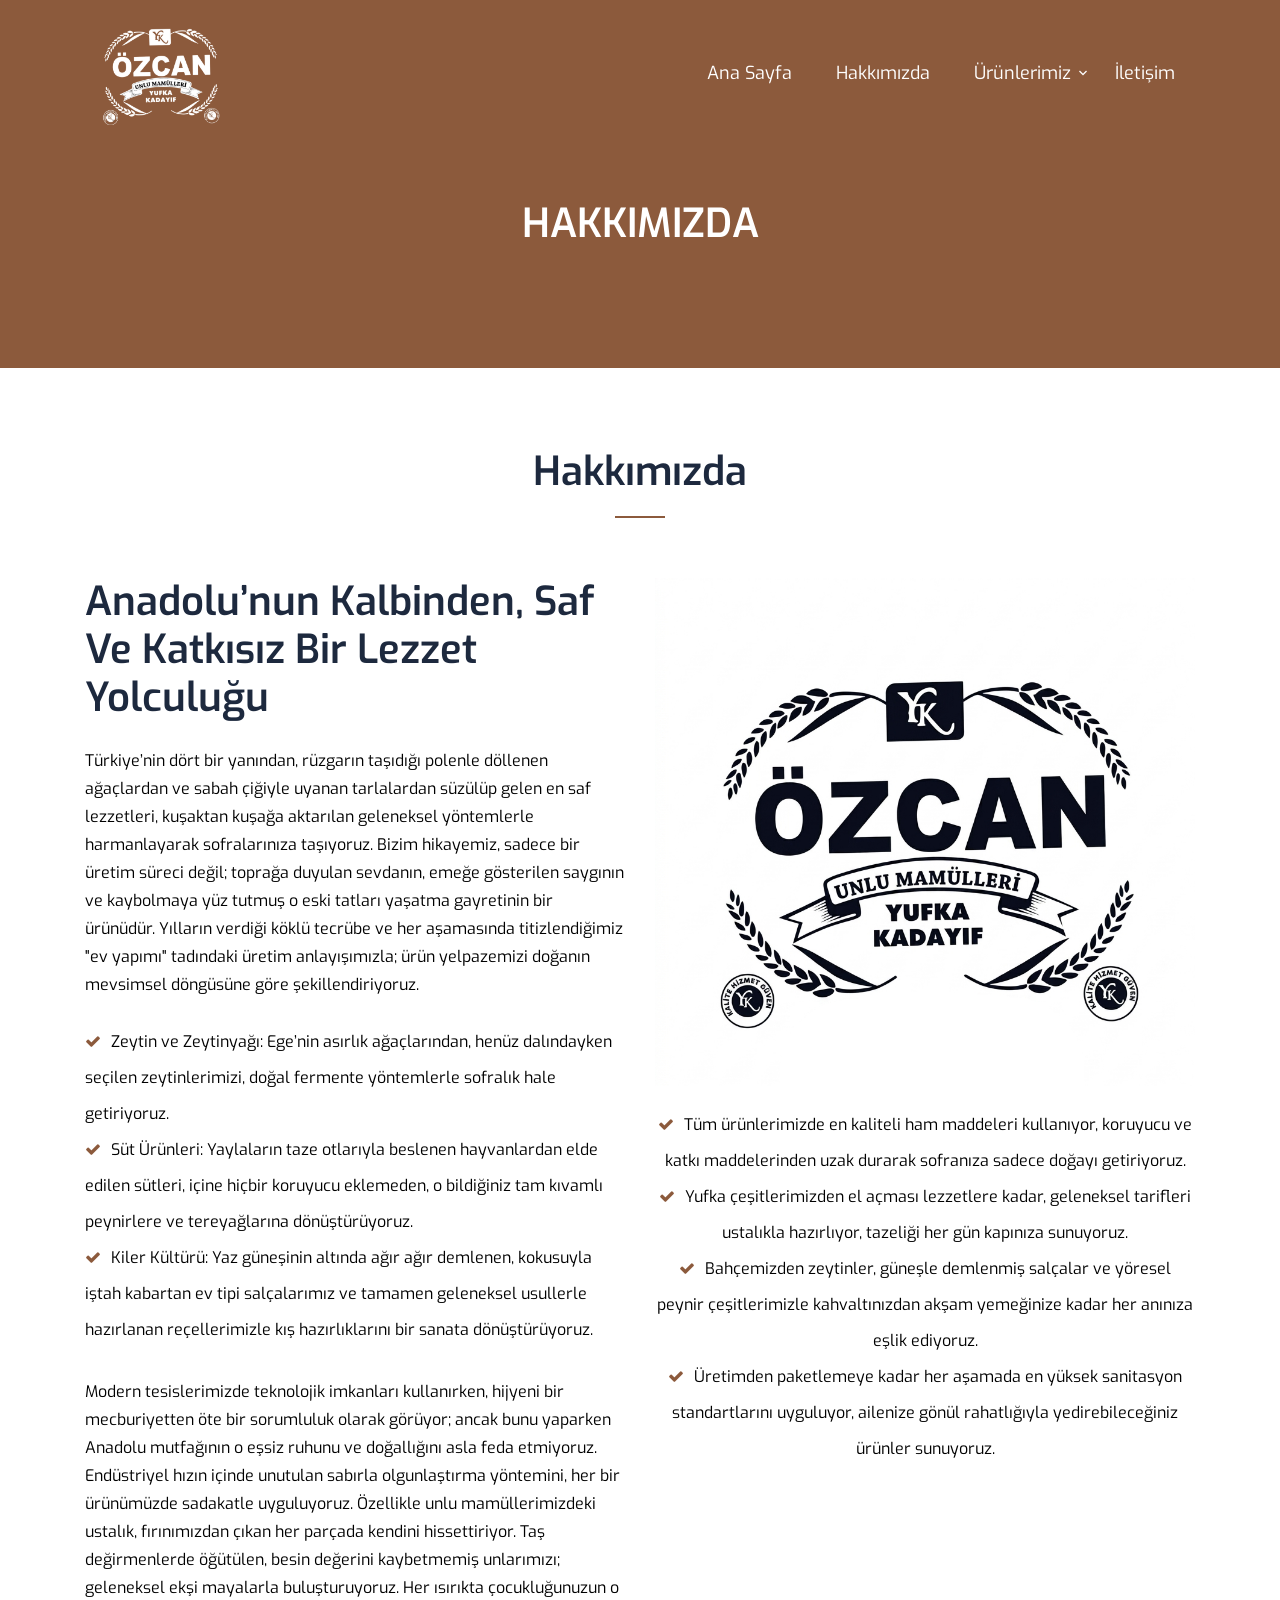
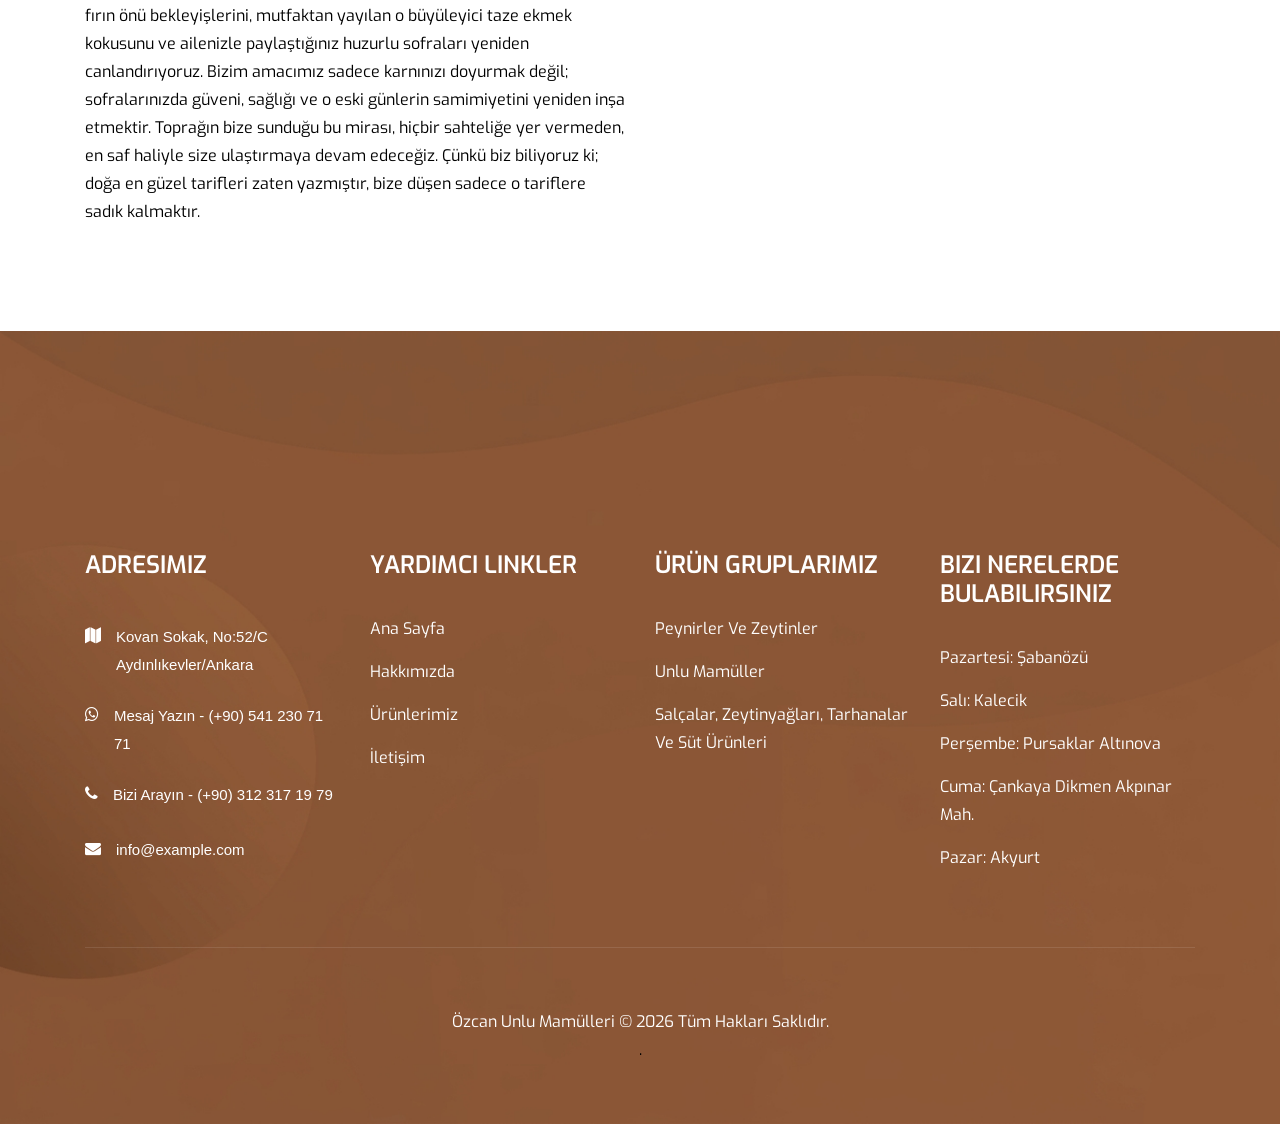
==== commit e89ccc5d: "Comment sections cleared" ====
--- a/about.html
+++ b/about.html
@@ -2,58 +2,35 @@
 <html lang="en">
 
 <head>
-	<!-- Meta -->
 	<meta charset="utf-8">
 	<meta http-equiv="X-UA-Compatible" content="IE=edge">
 	<meta name="viewport" content="width=device-width, initial-scale=1">
-	<!-- The above 3 meta tags *must* come first in the head; any other head content must come *after* these tags -->
-	<!-- SITE TITLE -->
 	<title>Özcan Unlu Mamülleri | Hakkımızda</title>
 	<link rel="icon" type="image/x-icon" href="assets/img/favicon.ico">
-	<!-- Latest Bootstrap min CSS -->
 	<link rel="stylesheet" href="assets/bootstrap/css/bootstrap.min.css">
-	<!-- Google Font -->
 	<link href="https://fonts.googleapis.com/css2?family=Exo:wght@300;400;500;600;700;800;900&display=swap"
 		  rel="stylesheet">
-	<!-- Font Awesome CSS -->
 	<link rel="stylesheet" href="assets/fonts/font-awesome.min.css">
 	<link rel="stylesheet" href="assets/fonts/themify-icons.css">
-	<!--- owl carousel Css-->
 	<link rel="stylesheet" href="assets/owlcarousel/css/owl.carousel.css">
 	<link rel="stylesheet" href="assets/owlcarousel/css/owl.theme.css">
-	<!--fonts icons Css-->
 	<link rel="stylesheet" href="assets/css/fonts.css">
-	<!--prettyPhoto css-->
 	<link href="assets/css/prettyPhoto.css" rel="stylesheet">
-	<!-- MAGNIFIC CSS -->
 	<link rel="stylesheet" href="assets/css/magnific-popup.css">
-	<!-- animate CSS -->
 	<link rel="stylesheet" href="assets/css/animate.css">
-	<!-- Slick css -->
 	<link rel="stylesheet" href="assets/css/slick.css">
-	<!-- Style CSS -->
 	<link rel="stylesheet" href="assets/css/menu.css">
 	<link rel="stylesheet" href="assets/css/style.css">
 	<link rel="stylesheet" href="assets/css/responsive.css">
-	<!-- HTML5 shim and Respond.js IE8 support of HTML5 elements and media queries -->
-	<!-- WARNING: Respond.js doesn't work if you view the page via file:// -->
-	<!--[if lt IE 9]>
-		  <script src="https://oss.maxcdn.com/html5shiv/3.7.2/html5shiv.min.js"></script>
-		  <script src="https://oss.maxcdn.com/respond/1.4.2/respond.min.js"></script>
-		<![endif]-->
 </head>
 
 <body data-spy="scroll" data-offset="80">
 
-	<!-- START PRELOADER -->
 	<div class="preloader">
 		<div class="status">
 			<div class="status-mes"></div>
 		</div>
 	</div>
-	<!-- END PRELOADER -->
-
-	<!-- START NAVBAR -->
 	<div class="site-mobile-menu site-navbar-target">
 		<div class="site-mobile-menu-header">
 			<div class="site-mobile-menu-close mt-3">
@@ -99,22 +76,16 @@
 			</div>
 		</div>
 	</header>
-	<!-- END NAVBAR-->
-
-	<!-- START SECTION TOP -->
 	<section class="section-top">
 		<div class="container">
 			<div class="col-lg-10 offset-lg-1 col-xs-12 text-center">
 				<div class="section-top-title wow fadeInRight" data-wow-duration="1s" data-wow-delay="0.3s"
 					data-wow-offset="0">
 					<h1>Hakkımızda</h1>
-				</div><!-- //.HERO-TEXT -->
-			</div><!--- END COL -->
-		</div><!--- END CONTAINER -->
+				</div>  
+			</div>   
+		</div>   
 	</section>
-	<!-- END SECTION TOP -->
-
-	<!-- START ABOUT US -->
 	<section id="about" class="about-us section-padding">
 		<div class="container">
 			<div class="section-title text-center wow zoomIn">
@@ -159,7 +130,7 @@
 									doğa en güzel tarifleri zaten yazmıştır, bize düşen sadece o tariflere sadık kalmaktır.
 </p>
 					</div>
-				</div><!-- END COL -->
+				</div>   
 				<div class="col-lg-6 col-sm-12 col-xs-12">
 					<div class="about_img about-us-content">
 						<img src="assets/img/ÖzcanUnluMamüllerSiyahLogo.png" class="img-fluid" alt="" />
@@ -170,13 +141,10 @@
 							<li><i class="fa fa-check"></i>Üretimden paketlemeye kadar her aşamada en yüksek sanitasyon standartlarını uyguluyor, ailenize gönül rahatlığıyla yedirebileceğiniz ürünler sunuyoruz.</li>
 						</ul>
 					</div>
-				</div><!-- END COL -->
-			</div><!-- END ROW -->
-		</div><!-- END CONTAINER -->
+				</div>   
+			</div>   
+		</div>   
 	</section>
-	<!-- END ABOUT US  -->
-
-	<!-- START FOOTER TOP -->
 	<footer class="footer-area">
 		<div class="container">
 			<div class="row footer-padding">
@@ -196,7 +164,7 @@
 							</ul>
 						</div>
 					</div>
-				</div><!--- END COL -->
+				</div>   
 				<div class="col-md-3 col-sm-3 col-xs-12">
 					<div class="single_footer">
 						<h4>Yardımcı Linkler</h4>
@@ -209,7 +177,7 @@
 							</ul>
 						</div>
 					</div>
-				</div><!--- END COL -->
+				</div>   
 				<div class="col-md-3 col-sm-3 col-xs-12">
 					<div class="single_footer">
 						<h4>Ürün Gruplarımız</h4>
@@ -221,7 +189,7 @@
 							</ul>
 						</div>
 					</div>
-				</div><!--- END COL -->
+				</div>   
 				<div class="col-md-3 col-sm-3 col-xs-12">
 					<div class="single_footer">
 						<h4>Bizi Nerelerde Bulabilirsiniz</h4>
@@ -235,46 +203,31 @@
 							</ul>
 						</div>
 					</div>
-				</div><!--- END COL -->
-			</div><!--- END ROW -->
+				</div>   
+			</div>   
 			<div class="row text-center">
 				<div class="col-md-12 col-sm-12 col-xs-12 wow zoomIn">
 					<p class="footer_copyright">
 						Özcan Unlu Mamülleri &copy; 2026 Tüm Hakları Saklıdır.
 					</p>.
-				</div><!--- END COL -->
-			</div><!--- END ROW -->
-		</div><!--- END CONTAINER -->
+				</div>   
+			</div>   
+		</div>   
 	</footer>
-	<!-- END FOOTER TOP -->
-
-
-	<!-- Latest jQuery -->
+
 	<script src="assets/js/jquery-1.12.4.min.js"></script>
-	<!-- Latest compiled and minified Bootstrap -->
 	<script src="assets/bootstrap/js/bootstrap.min.js"></script>
-	<!-- modernizer JS -->
 	<script src="assets/js/modernizr-2.8.3.min.js"></script>
-	<!-- stellar js -->
 	<script src="assets/js/jquery.stellar.min.js"></script>
-	<!-- owl-carousel min js  -->
 	<script src="assets/owlcarousel/js/owl.carousel.min.js"></script>
-	<!-- MAGNIFICANT JS -->
 	<script src="assets/js/jquery.magnific-popup.min.js"></script>
-	<!-- Slick JS -->
 	<script src="assets/js/slick.min.js"></script>
-	<!-- jquery mixitup min js -->
 	<script src="assets/js/jquery.mixitup.js"></script>
-	<!-- Menu js -->
 	<script src="assets/js/menu.js"></script>
 	<script src="assets/js/jquery.sticky.js"></script>
-	<!-- jquery.prettyPhoto js -->
 	<script src="assets/js/jquery.prettyPhoto.js"></script>
-	<!-- scrolltopcontrol js -->
 	<script src="assets/js/scrolltopcontrol.js"></script>
-	<!-- WOW - Reveal Animations When You Scroll -->
 	<script src="assets/js/wow.min.js"></script>
-	<!-- scripts js -->
 	<script src="assets/js/scripts.js"></script>
 </body>
 
--- a/assets/fonts/themify-icons.css
+++ b/assets/fonts/themify-icons.css
@@ -0,0 +1,1080 @@
+@font-face {
+	font-family: 'themify';
+	src:url('../fonts/themify.eot?-fvbane');
+	src:url('../fonts/themify.eot?#iefix-fvbane') format('embedded-opentype'),
+		url('../fonts/themify.woff?-fvbane') format('woff'),
+		url('../fonts/themify.ttf?-fvbane') format('truetype'),
+		url('../fonts/themify.svg?-fvbane#themify') format('svg');
+	font-weight: normal;
+	font-style: normal;
+}
+
+[class^="ti-"], [class*=" ti-"] {
+	font-family: 'themify';
+	speak: none;
+	font-style: normal;
+	font-weight: normal;
+	font-variant: normal;
+	text-transform: none;
+	line-height: 1;
+
+	-webkit-font-smoothing: antialiased;
+	-moz-osx-font-smoothing: grayscale;
+}
+
+.ti-wand:before {
+	content: "\e600";
+}
+.ti-volume:before {
+	content: "\e601";
+}
+.ti-user:before {
+	content: "\e602";
+}
+.ti-unlock:before {
+	content: "\e603";
+}
+.ti-unlink:before {
+	content: "\e604";
+}
+.ti-trash:before {
+	content: "\e605";
+}
+.ti-thought:before {
+	content: "\e606";
+}
+.ti-target:before {
+	content: "\e607";
+}
+.ti-tag:before {
+	content: "\e608";
+}
+.ti-tablet:before {
+	content: "\e609";
+}
+.ti-star:before {
+	content: "\e60a";
+}
+.ti-spray:before {
+	content: "\e60b";
+}
+.ti-signal:before {
+	content: "\e60c";
+}
+.ti-shopping-cart:before {
+	content: "\e60d";
+}
+.ti-shopping-cart-full:before {
+	content: "\e60e";
+}
+.ti-settings:before {
+	content: "\e60f";
+}
+.ti-search:before {
+	content: "\e610";
+}
+.ti-zoom-in:before {
+	content: "\e611";
+}
+.ti-zoom-out:before {
+	content: "\e612";
+}
+.ti-cut:before {
+	content: "\e613";
+}
+.ti-ruler:before {
+	content: "\e614";
+}
+.ti-ruler-pencil:before {
+	content: "\e615";
+}
+.ti-ruler-alt:before {
+	content: "\e616";
+}
+.ti-bookmark:before {
+	content: "\e617";
+}
+.ti-bookmark-alt:before {
+	content: "\e618";
+}
+.ti-reload:before {
+	content: "\e619";
+}
+.ti-plus:before {
+	content: "\e61a";
+}
+.ti-pin:before {
+	content: "\e61b";
+}
+.ti-pencil:before {
+	content: "\e61c";
+}
+.ti-pencil-alt:before {
+	content: "\e61d";
+}
+.ti-paint-roller:before {
+	content: "\e61e";
+}
+.ti-paint-bucket:before {
+	content: "\e61f";
+}
+.ti-na:before {
+	content: "\e620";
+}
+.ti-mobile:before {
+	content: "\e621";
+}
+.ti-minus:before {
+	content: "\e622";
+}
+.ti-medall:before {
+	content: "\e623";
+}
+.ti-medall-alt:before {
+	content: "\e624";
+}
+.ti-marker:before {
+	content: "\e625";
+}
+.ti-marker-alt:before {
+	content: "\e626";
+}
+.ti-arrow-up:before {
+	content: "\e627";
+}
+.ti-arrow-right:before {
+	content: "\e628";
+}
+.ti-arrow-left:before {
+	content: "\e629";
+}
+.ti-arrow-down:before {
+	content: "\e62a";
+}
+.ti-lock:before {
+	content: "\e62b";
+}
+.ti-location-arrow:before {
+	content: "\e62c";
+}
+.ti-link:before {
+	content: "\e62d";
+}
+.ti-layout:before {
+	content: "\e62e";
+}
+.ti-layers:before {
+	content: "\e62f";
+}
+.ti-layers-alt:before {
+	content: "\e630";
+}
+.ti-key:before {
+	content: "\e631";
+}
+.ti-import:before {
+	content: "\e632";
+}
+.ti-image:before {
+	content: "\e633";
+}
+.ti-heart:before {
+	content: "\e634";
+}
+.ti-heart-broken:before {
+	content: "\e635";
+}
+.ti-hand-stop:before {
+	content: "\e636";
+}
+.ti-hand-open:before {
+	content: "\e637";
+}
+.ti-hand-drag:before {
+	content: "\e638";
+}
+.ti-folder:before {
+	content: "\e639";
+}
+.ti-flag:before {
+	content: "\e63a";
+}
+.ti-flag-alt:before {
+	content: "\e63b";
+}
+.ti-flag-alt-2:before {
+	content: "\e63c";
+}
+.ti-eye:before {
+	content: "\e63d";
+}
+.ti-export:before {
+	content: "\e63e";
+}
+.ti-exchange-vertical:before {
+	content: "\e63f";
+}
+.ti-desktop:before {
+	content: "\e640";
+}
+.ti-cup:before {
+	content: "\e641";
+}
+.ti-crown:before {
+	content: "\e642";
+}
+.ti-comments:before {
+	content: "\e643";
+}
+.ti-comment:before {
+	content: "\e644";
+}
+.ti-comment-alt:before {
+	content: "\e645";
+}
+.ti-close:before {
+	content: "\e646";
+}
+.ti-clip:before {
+	content: "\e647";
+}
+.ti-angle-up:before {
+	content: "\e648";
+}
+.ti-angle-right:before {
+	content: "\e649";
+}
+.ti-angle-left:before {
+	content: "\e64a";
+}
+.ti-angle-down:before {
+	content: "\e64b";
+}
+.ti-check:before {
+	content: "\e64c";
+}
+.ti-check-box:before {
+	content: "\e64d";
+}
+.ti-camera:before {
+	content: "\e64e";
+}
+.ti-announcement:before {
+	content: "\e64f";
+}
+.ti-brush:before {
+	content: "\e650";
+}
+.ti-briefcase:before {
+	content: "\e651";
+}
+.ti-bolt:before {
+	content: "\e652";
+}
+.ti-bolt-alt:before {
+	content: "\e653";
+}
+.ti-blackboard:before {
+	content: "\e654";
+}
+.ti-bag:before {
+	content: "\e655";
+}
+.ti-move:before {
+	content: "\e656";
+}
+.ti-arrows-vertical:before {
+	content: "\e657";
+}
+.ti-arrows-horizontal:before {
+	content: "\e658";
+}
+.ti-fullscreen:before {
+	content: "\e659";
+}
+.ti-arrow-top-right:before {
+	content: "\e65a";
+}
+.ti-arrow-top-left:before {
+	content: "\e65b";
+}
+.ti-arrow-circle-up:before {
+	content: "\e65c";
+}
+.ti-arrow-circle-right:before {
+	content: "\e65d";
+}
+.ti-arrow-circle-left:before {
+	content: "\e65e";
+}
+.ti-arrow-circle-down:before {
+	content: "\e65f";
+}
+.ti-angle-double-up:before {
+	content: "\e660";
+}
+.ti-angle-double-right:before {
+	content: "\e661";
+}
+.ti-angle-double-left:before {
+	content: "\e662";
+}
+.ti-angle-double-down:before {
+	content: "\e663";
+}
+.ti-zip:before {
+	content: "\e664";
+}
+.ti-world:before {
+	content: "\e665";
+}
+.ti-wheelchair:before {
+	content: "\e666";
+}
+.ti-view-list:before {
+	content: "\e667";
+}
+.ti-view-list-alt:before {
+	content: "\e668";
+}
+.ti-view-grid:before {
+	content: "\e669";
+}
+.ti-uppercase:before {
+	content: "\e66a";
+}
+.ti-upload:before {
+	content: "\e66b";
+}
+.ti-underline:before {
+	content: "\e66c";
+}
+.ti-truck:before {
+	content: "\e66d";
+}
+.ti-timer:before {
+	content: "\e66e";
+}
+.ti-ticket:before {
+	content: "\e66f";
+}
+.ti-thumb-up:before {
+	content: "\e670";
+}
+.ti-thumb-down:before {
+	content: "\e671";
+}
+.ti-text:before {
+	content: "\e672";
+}
+.ti-stats-up:before {
+	content: "\e673";
+}
+.ti-stats-down:before {
+	content: "\e674";
+}
+.ti-split-v:before {
+	content: "\e675";
+}
+.ti-split-h:before {
+	content: "\e676";
+}
+.ti-smallcap:before {
+	content: "\e677";
+}
+.ti-shine:before {
+	content: "\e678";
+}
+.ti-shift-right:before {
+	content: "\e679";
+}
+.ti-shift-left:before {
+	content: "\e67a";
+}
+.ti-shield:before {
+	content: "\e67b";
+}
+.ti-notepad:before {
+	content: "\e67c";
+}
+.ti-server:before {
+	content: "\e67d";
+}
+.ti-quote-right:before {
+	content: "\e67e";
+}
+.ti-quote-left:before {
+	content: "\e67f";
+}
+.ti-pulse:before {
+	content: "\e680";
+}
+.ti-printer:before {
+	content: "\e681";
+}
+.ti-power-off:before {
+	content: "\e682";
+}
+.ti-plug:before {
+	content: "\e683";
+}
+.ti-pie-chart:before {
+	content: "\e684";
+}
+.ti-paragraph:before {
+	content: "\e685";
+}
+.ti-panel:before {
+	content: "\e686";
+}
+.ti-package:before {
+	content: "\e687";
+}
+.ti-music:before {
+	content: "\e688";
+}
+.ti-music-alt:before {
+	content: "\e689";
+}
+.ti-mouse:before {
+	content: "\e68a";
+}
+.ti-mouse-alt:before {
+	content: "\e68b";
+}
+.ti-money:before {
+	content: "\e68c";
+}
+.ti-microphone:before {
+	content: "\e68d";
+}
+.ti-menu:before {
+	content: "\e68e";
+}
+.ti-menu-alt:before {
+	content: "\e68f";
+}
+.ti-map:before {
+	content: "\e690";
+}
+.ti-map-alt:before {
+	content: "\e691";
+}
+.ti-loop:before {
+	content: "\e692";
+}
+.ti-location-pin:before {
+	content: "\e693";
+}
+.ti-list:before {
+	content: "\e694";
+}
+.ti-light-bulb:before {
+	content: "\e695";
+}
+.ti-Italic:before {
+	content: "\e696";
+}
+.ti-info:before {
+	content: "\e697";
+}
+.ti-infinite:before {
+	content: "\e698";
+}
+.ti-id-badge:before {
+	content: "\e699";
+}
+.ti-hummer:before {
+	content: "\e69a";
+}
+.ti-home:before {
+	content: "\e69b";
+}
+.ti-help:before {
+	content: "\e69c";
+}
+.ti-headphone:before {
+	content: "\e69d";
+}
+.ti-harddrives:before {
+	content: "\e69e";
+}
+.ti-harddrive:before {
+	content: "\e69f";
+}
+.ti-gift:before {
+	content: "\e6a0";
+}
+.ti-game:before {
+	content: "\e6a1";
+}
+.ti-filter:before {
+	content: "\e6a2";
+}
+.ti-files:before {
+	content: "\e6a3";
+}
+.ti-file:before {
+	content: "\e6a4";
+}
+.ti-eraser:before {
+	content: "\e6a5";
+}
+.ti-envelope:before {
+	content: "\e6a6";
+}
+.ti-download:before {
+	content: "\e6a7";
+}
+.ti-direction:before {
+	content: "\e6a8";
+}
+.ti-direction-alt:before {
+	content: "\e6a9";
+}
+.ti-dashboard:before {
+	content: "\e6aa";
+}
+.ti-control-stop:before {
+	content: "\e6ab";
+}
+.ti-control-shuffle:before {
+	content: "\e6ac";
+}
+.ti-control-play:before {
+	content: "\e6ad";
+}
+.ti-control-pause:before {
+	content: "\e6ae";
+}
+.ti-control-forward:before {
+	content: "\e6af";
+}
+.ti-control-backward:before {
+	content: "\e6b0";
+}
+.ti-cloud:before {
+	content: "\e6b1";
+}
+.ti-cloud-up:before {
+	content: "\e6b2";
+}
+.ti-cloud-down:before {
+	content: "\e6b3";
+}
+.ti-clipboard:before {
+	content: "\e6b4";
+}
+.ti-car:before {
+	content: "\e6b5";
+}
+.ti-calendar:before {
+	content: "\e6b6";
+}
+.ti-book:before {
+	content: "\e6b7";
+}
+.ti-bell:before {
+	content: "\e6b8";
+}
+.ti-basketball:before {
+	content: "\e6b9";
+}
+.ti-bar-chart:before {
+	content: "\e6ba";
+}
+.ti-bar-chart-alt:before {
+	content: "\e6bb";
+}
+.ti-back-right:before {
+	content: "\e6bc";
+}
+.ti-back-left:before {
+	content: "\e6bd";
+}
+.ti-arrows-corner:before {
+	content: "\e6be";
+}
+.ti-archive:before {
+	content: "\e6bf";
+}
+.ti-anchor:before {
+	content: "\e6c0";
+}
+.ti-align-right:before {
+	content: "\e6c1";
+}
+.ti-align-left:before {
+	content: "\e6c2";
+}
+.ti-align-justify:before {
+	content: "\e6c3";
+}
+.ti-align-center:before {
+	content: "\e6c4";
+}
+.ti-alert:before {
+	content: "\e6c5";
+}
+.ti-alarm-clock:before {
+	content: "\e6c6";
+}
+.ti-agenda:before {
+	content: "\e6c7";
+}
+.ti-write:before {
+	content: "\e6c8";
+}
+.ti-window:before {
+	content: "\e6c9";
+}
+.ti-widgetized:before {
+	content: "\e6ca";
+}
+.ti-widget:before {
+	content: "\e6cb";
+}
+.ti-widget-alt:before {
+	content: "\e6cc";
+}
+.ti-wallet:before {
+	content: "\e6cd";
+}
+.ti-video-clapper:before {
+	content: "\e6ce";
+}
+.ti-video-camera:before {
+	content: "\e6cf";
+}
+.ti-vector:before {
+	content: "\e6d0";
+}
+.ti-themify-logo:before {
+	content: "\e6d1";
+}
+.ti-themify-favicon:before {
+	content: "\e6d2";
+}
+.ti-themify-favicon-alt:before {
+	content: "\e6d3";
+}
+.ti-support:before {
+	content: "\e6d4";
+}
+.ti-stamp:before {
+	content: "\e6d5";
+}
+.ti-split-v-alt:before {
+	content: "\e6d6";
+}
+.ti-slice:before {
+	content: "\e6d7";
+}
+.ti-shortcode:before {
+	content: "\e6d8";
+}
+.ti-shift-right-alt:before {
+	content: "\e6d9";
+}
+.ti-shift-left-alt:before {
+	content: "\e6da";
+}
+.ti-ruler-alt-2:before {
+	content: "\e6db";
+}
+.ti-receipt:before {
+	content: "\e6dc";
+}
+.ti-pin2:before {
+	content: "\e6dd";
+}
+.ti-pin-alt:before {
+	content: "\e6de";
+}
+.ti-pencil-alt2:before {
+	content: "\e6df";
+}
+.ti-palette:before {
+	content: "\e6e0";
+}
+.ti-more:before {
+	content: "\e6e1";
+}
+.ti-more-alt:before {
+	content: "\e6e2";
+}
+.ti-microphone-alt:before {
+	content: "\e6e3";
+}
+.ti-magnet:before {
+	content: "\e6e4";
+}
+.ti-line-double:before {
+	content: "\e6e5";
+}
+.ti-line-dotted:before {
+	content: "\e6e6";
+}
+.ti-line-dashed:before {
+	content: "\e6e7";
+}
+.ti-layout-width-full:before {
+	content: "\e6e8";
+}
+.ti-layout-width-default:before {
+	content: "\e6e9";
+}
+.ti-layout-width-default-alt:before {
+	content: "\e6ea";
+}
+.ti-layout-tab:before {
+	content: "\e6eb";
+}
+.ti-layout-tab-window:before {
+	content: "\e6ec";
+}
+.ti-layout-tab-v:before {
+	content: "\e6ed";
+}
+.ti-layout-tab-min:before {
+	content: "\e6ee";
+}
+.ti-layout-slider:before {
+	content: "\e6ef";
+}
+.ti-layout-slider-alt:before {
+	content: "\e6f0";
+}
+.ti-layout-sidebar-right:before {
+	content: "\e6f1";
+}
+.ti-layout-sidebar-none:before {
+	content: "\e6f2";
+}
+.ti-layout-sidebar-left:before {
+	content: "\e6f3";
+}
+.ti-layout-placeholder:before {
+	content: "\e6f4";
+}
+.ti-layout-menu:before {
+	content: "\e6f5";
+}
+.ti-layout-menu-v:before {
+	content: "\e6f6";
+}
+.ti-layout-menu-separated:before {
+	content: "\e6f7";
+}
+.ti-layout-menu-full:before {
+	content: "\e6f8";
+}
+.ti-layout-media-right-alt:before {
+	content: "\e6f9";
+}
+.ti-layout-media-right:before {
+	content: "\e6fa";
+}
+.ti-layout-media-overlay:before {
+	content: "\e6fb";
+}
+.ti-layout-media-overlay-alt:before {
+	content: "\e6fc";
+}
+.ti-layout-media-overlay-alt-2:before {
+	content: "\e6fd";
+}
+.ti-layout-media-left-alt:before {
+	content: "\e6fe";
+}
+.ti-layout-media-left:before {
+	content: "\e6ff";
+}
+.ti-layout-media-center-alt:before {
+	content: "\e700";
+}
+.ti-layout-media-center:before {
+	content: "\e701";
+}
+.ti-layout-list-thumb:before {
+	content: "\e702";
+}
+.ti-layout-list-thumb-alt:before {
+	content: "\e703";
+}
+.ti-layout-list-post:before {
+	content: "\e704";
+}
+.ti-layout-list-large-image:before {
+	content: "\e705";
+}
+.ti-layout-line-solid:before {
+	content: "\e706";
+}
+.ti-layout-grid4:before {
+	content: "\e707";
+}
+.ti-layout-grid3:before {
+	content: "\e708";
+}
+.ti-layout-grid2:before {
+	content: "\e709";
+}
+.ti-layout-grid2-thumb:before {
+	content: "\e70a";
+}
+.ti-layout-cta-right:before {
+	content: "\e70b";
+}
+.ti-layout-cta-left:before {
+	content: "\e70c";
+}
+.ti-layout-cta-center:before {
+	content: "\e70d";
+}
+.ti-layout-cta-btn-right:before {
+	content: "\e70e";
+}
+.ti-layout-cta-btn-left:before {
+	content: "\e70f";
+}
+.ti-layout-column4:before {
+	content: "\e710";
+}
+.ti-layout-column3:before {
+	content: "\e711";
+}
+.ti-layout-column2:before {
+	content: "\e712";
+}
+.ti-layout-accordion-separated:before {
+	content: "\e713";
+}
+.ti-layout-accordion-merged:before {
+	content: "\e714";
+}
+.ti-layout-accordion-list:before {
+	content: "\e715";
+}
+.ti-ink-pen:before {
+	content: "\e716";
+}
+.ti-info-alt:before {
+	content: "\e717";
+}
+.ti-help-alt:before {
+	content: "\e718";
+}
+.ti-headphone-alt:before {
+	content: "\e719";
+}
+.ti-hand-point-up:before {
+	content: "\e71a";
+}
+.ti-hand-point-right:before {
+	content: "\e71b";
+}
+.ti-hand-point-left:before {
+	content: "\e71c";
+}
+.ti-hand-point-down:before {
+	content: "\e71d";
+}
+.ti-gallery:before {
+	content: "\e71e";
+}
+.ti-face-smile:before {
+	content: "\e71f";
+}
+.ti-face-sad:before {
+	content: "\e720";
+}
+.ti-credit-card:before {
+	content: "\e721";
+}
+.ti-control-skip-forward:before {
+	content: "\e722";
+}
+.ti-control-skip-backward:before {
+	content: "\e723";
+}
+.ti-control-record:before {
+	content: "\e724";
+}
+.ti-control-eject:before {
+	content: "\e725";
+}
+.ti-comments-smiley:before {
+	content: "\e726";
+}
+.ti-brush-alt:before {
+	content: "\e727";
+}
+.ti-youtube:before {
+	content: "\e728";
+}
+.ti-vimeo:before {
+	content: "\e729";
+}
+.ti-twitter:before {
+	content: "\e72a";
+}
+.ti-time:before {
+	content: "\e72b";
+}
+.ti-tumblr:before {
+	content: "\e72c";
+}
+.ti-skype:before {
+	content: "\e72d";
+}
+.ti-share:before {
+	content: "\e72e";
+}
+.ti-share-alt:before {
+	content: "\e72f";
+}
+.ti-rocket:before {
+	content: "\e730";
+}
+.ti-pinterest:before {
+	content: "\e731";
+}
+.ti-new-window:before {
+	content: "\e732";
+}
+.ti-microsoft:before {
+	content: "\e733";
+}
+.ti-list-ol:before {
+	content: "\e734";
+}
+.ti-linkedin:before {
+	content: "\e735";
+}
+.ti-layout-sidebar-2:before {
+	content: "\e736";
+}
+.ti-layout-grid4-alt:before {
+	content: "\e737";
+}
+.ti-layout-grid3-alt:before {
+	content: "\e738";
+}
+.ti-layout-grid2-alt:before {
+	content: "\e739";
+}
+.ti-layout-column4-alt:before {
+	content: "\e73a";
+}
+.ti-layout-column3-alt:before {
+	content: "\e73b";
+}
+.ti-layout-column2-alt:before {
+	content: "\e73c";
+}
+.ti-instagram:before {
+	content: "\e73d";
+}
+.ti-google:before {
+	content: "\e73e";
+}
+.ti-github:before {
+	content: "\e73f";
+}
+.ti-flickr:before {
+	content: "\e740";
+}
+.ti-facebook:before {
+	content: "\e741";
+}
+.ti-dropbox:before {
+	content: "\e742";
+}
+.ti-dribbble:before {
+	content: "\e743";
+}
+.ti-apple:before {
+	content: "\e744";
+}
+.ti-android:before {
+	content: "\e745";
+}
+.ti-save:before {
+	content: "\e746";
+}
+.ti-save-alt:before {
+	content: "\e747";
+}
+.ti-yahoo:before {
+	content: "\e748";
+}
+.ti-wordpress:before {
+	content: "\e749";
+}
+.ti-vimeo-alt:before {
+	content: "\e74a";
+}
+.ti-twitter-alt:before {
+	content: "\e74b";
+}
+.ti-tumblr-alt:before {
+	content: "\e74c";
+}
+.ti-trello:before {
+	content: "\e74d";
+}
+.ti-stack-overflow:before {
+	content: "\e74e";
+}
+.ti-soundcloud:before {
+	content: "\e74f";
+}
+.ti-sharethis:before {
+	content: "\e750";
+}
+.ti-sharethis-alt:before {
+	content: "\e751";
+}
+.ti-reddit:before {
+	content: "\e752";
+}
+.ti-pinterest-alt:before {
+	content: "\e753";
+}
+.ti-microsoft-alt:before {
+	content: "\e754";
+}
+.ti-linux:before {
+	content: "\e755";
+}
+.ti-jsfiddle:before {
+	content: "\e756";
+}
+.ti-joomla:before {
+	content: "\e757";
+}
+.ti-html5:before {
+	content: "\e758";
+}
+.ti-flickr-alt:before {
+	content: "\e759";
+}
+.ti-email:before {
+	content: "\e75a";
+}
+.ti-drupal:before {
+	content: "\e75b";
+}
+.ti-dropbox-alt:before {
+	content: "\e75c";
+}
+.ti-css3:before {
+	content: "\e75d";
+}
+.ti-rss:before {
+	content: "\e75e";
+}
+.ti-rss-alt:before {
+	content: "\e75f";
+}
--- a/assets/css/fonts.css
+++ b/assets/css/fonts.css
@@ -0,0 +1,4917 @@
+@font-face {
+  font-family: 'icomoon';
+  src:  url('../fonts/icomoon.eot?10si43');
+  src:  url('../fonts/icomoon.eot?10si43#iefix') format('embedded-opentype'),
+    url('../fonts/icomoon.ttf?10si43') format('truetype'),
+    url('../fonts/icomoon.woff?10si43') format('woff'),
+    url('../fonts/icomoon.svg?10si43#icomoon') format('svg');
+  font-weight: normal;
+  font-style: normal;
+}
+
+[class^="icon-"], [class*=" icon-"] {
+  font-family: 'icomoon' !important;
+  speak: none;
+  font-style: normal;
+  font-weight: normal;
+  font-variant: normal;
+  text-transform: none;
+  line-height: 1;
+
+  -webkit-font-smoothing: antialiased;
+  -moz-osx-font-smoothing: grayscale;
+}
+
+.icon-asterisk:before {
+  content: "\f069";
+}
+.icon-plus:before {
+  content: "\f067";
+}
+.icon-question:before {
+  content: "\f128";
+}
+.icon-minus:before {
+  content: "\f068";
+}
+.icon-glass:before {
+  content: "\f000";
+}
+.icon-music:before {
+  content: "\f001";
+}
+.icon-search:before {
+  content: "\f002";
+}
+.icon-envelope-o:before {
+  content: "\f003";
+}
+.icon-heart:before {
+  content: "\f004";
+}
+.icon-star:before {
+  content: "\f005";
+}
+.icon-star-o:before {
+  content: "\f006";
+}
+.icon-user:before {
+  content: "\f007";
+}
+.icon-film:before {
+  content: "\f008";
+}
+.icon-th-large:before {
+  content: "\f009";
+}
+.icon-th:before {
+  content: "\f00a";
+}
+.icon-th-list:before {
+  content: "\f00b";
+}
+.icon-check:before {
+  content: "\f00c";
+}
+.icon-close:before {
+  content: "\f00d";
+}
+.icon-remove:before {
+  content: "\f00d";
+}
+.icon-times:before {
+  content: "\f00d";
+}
+.icon-search-plus:before {
+  content: "\f00e";
+}
+.icon-search-minus:before {
+  content: "\f010";
+}
+.icon-power-off:before {
+  content: "\f011";
+}
+.icon-signal:before {
+  content: "\f012";
+}
+.icon-cog:before {
+  content: "\f013";
+}
+.icon-gear:before {
+  content: "\f013";
+}
+.icon-trash-o:before {
+  content: "\f014";
+}
+.icon-home:before {
+  content: "\f015";
+}
+.icon-file-o:before {
+  content: "\f016";
+}
+.icon-clock-o:before {
+  content: "\f017";
+}
+.icon-road:before {
+  content: "\f018";
+}
+.icon-download:before {
+  content: "\f019";
+}
+.icon-arrow-circle-o-down:before {
+  content: "\f01a";
+}
+.icon-arrow-circle-o-up:before {
+  content: "\f01b";
+}
+.icon-inbox:before {
+  content: "\f01c";
+}
+.icon-play-circle-o:before {
+  content: "\f01d";
+}
+.icon-repeat:before {
+  content: "\f01e";
+}
+.icon-rotate-right:before {
+  content: "\f01e";
+}
+.icon-refresh:before {
+  content: "\f021";
+}
+.icon-list-alt:before {
+  content: "\f022";
+}
+.icon-lock:before {
+  content: "\f023";
+}
+.icon-flag:before {
+  content: "\f024";
+}
+.icon-headphones:before {
+  content: "\f025";
+}
+.icon-volume-off:before {
+  content: "\f026";
+}
+.icon-volume-down:before {
+  content: "\f027";
+}
+.icon-volume-up:before {
+  content: "\f028";
+}
+.icon-qrcode:before {
+  content: "\f029";
+}
+.icon-barcode:before {
+  content: "\f02a";
+}
+.icon-tag:before {
+  content: "\f02b";
+}
+.icon-tags:before {
+  content: "\f02c";
+}
+.icon-book:before {
+  content: "\f02d";
+}
+.icon-bookmark:before {
+  content: "\f02e";
+}
+.icon-print:before {
+  content: "\f02f";
+}
+.icon-camera:before {
+  content: "\f030";
+}
+.icon-font:before {
+  content: "\f031";
+}
+.icon-bold:before {
+  content: "\f032";
+}
+.icon-italic:before {
+  content: "\f033";
+}
+.icon-text-height:before {
+  content: "\f034";
+}
+.icon-text-width:before {
+  content: "\f035";
+}
+.icon-align-left:before {
+  content: "\f036";
+}
+.icon-align-center:before {
+  content: "\f037";
+}
+.icon-align-right:before {
+  content: "\f038";
+}
+.icon-align-justify:before {
+  content: "\f039";
+}
+.icon-list:before {
+  content: "\f03a";
+}
+.icon-dedent:before {
+  content: "\f03b";
+}
+.icon-outdent:before {
+  content: "\f03b";
+}
+.icon-indent:before {
+  content: "\f03c";
+}
+.icon-video-camera:before {
+  content: "\f03d";
+}
+.icon-image:before {
+  content: "\f03e";
+}
+.icon-photo:before {
+  content: "\f03e";
+}
+.icon-picture-o:before {
+  content: "\f03e";
+}
+.icon-pencil:before {
+  content: "\f040";
+}
+.icon-map-marker:before {
+  content: "\f041";
+}
+.icon-adjust:before {
+  content: "\f042";
+}
+.icon-tint:before {
+  content: "\f043";
+}
+.icon-edit:before {
+  content: "\f044";
+}
+.icon-pencil-square-o:before {
+  content: "\f044";
+}
+.icon-share-square-o:before {
+  content: "\f045";
+}
+.icon-check-square-o:before {
+  content: "\f046";
+}
+.icon-arrows:before {
+  content: "\f047";
+}
+.icon-step-backward:before {
+  content: "\f048";
+}
+.icon-fast-backward:before {
+  content: "\f049";
+}
+.icon-backward:before {
+  content: "\f04a";
+}
+.icon-play:before {
+  content: "\f04b";
+}
+.icon-pause:before {
+  content: "\f04c";
+}
+.icon-stop:before {
+  content: "\f04d";
+}
+.icon-forward:before {
+  content: "\f04e";
+}
+.icon-fast-forward:before {
+  content: "\f050";
+}
+.icon-step-forward:before {
+  content: "\f051";
+}
+.icon-eject:before {
+  content: "\f052";
+}
+.icon-chevron-left:before {
+  content: "\f053";
+}
+.icon-chevron-right:before {
+  content: "\f054";
+}
+.icon-plus-circle:before {
+  content: "\f055";
+}
+.icon-minus-circle:before {
+  content: "\f056";
+}
+.icon-times-circle:before {
+  content: "\f057";
+}
+.icon-check-circle:before {
+  content: "\f058";
+}
+.icon-question-circle:before {
+  content: "\f059";
+}
+.icon-info-circle:before {
+  content: "\f05a";
+}
+.icon-crosshairs:before {
+  content: "\f05b";
+}
+.icon-times-circle-o:before {
+  content: "\f05c";
+}
+.icon-check-circle-o:before {
+  content: "\f05d";
+}
+.icon-ban:before {
+  content: "\f05e";
+}
+.icon-arrow-left:before {
+  content: "\f060";
+}
+.icon-arrow-right:before {
+  content: "\f061";
+}
+.icon-arrow-up:before {
+  content: "\f062";
+}
+.icon-arrow-down:before {
+  content: "\f063";
+}
+.icon-mail-forward:before {
+  content: "\f064";
+}
+.icon-share:before {
+  content: "\f064";
+}
+.icon-expand:before {
+  content: "\f065";
+}
+.icon-compress:before {
+  content: "\f066";
+}
+.icon-exclamation-circle:before {
+  content: "\f06a";
+}
+.icon-gift:before {
+  content: "\f06b";
+}
+.icon-leaf:before {
+  content: "\f06c";
+}
+.icon-fire:before {
+  content: "\f06d";
+}
+.icon-eye:before {
+  content: "\f06e";
+}
+.icon-eye-slash:before {
+  content: "\f070";
+}
+.icon-exclamation-triangle:before {
+  content: "\f071";
+}
+.icon-warning:before {
+  content: "\f071";
+}
+.icon-plane:before {
+  content: "\f072";
+}
+.icon-calendar:before {
+  content: "\f073";
+}
+.icon-random:before {
+  content: "\f074";
+}
+.icon-comment:before {
+  content: "\f075";
+}
+.icon-magnet:before {
+  content: "\f076";
+}
+.icon-chevron-up:before {
+  content: "\f077";
+}
+.icon-chevron-down:before {
+  content: "\f078";
+}
+.icon-retweet:before {
+  content: "\f079";
+}
+.icon-shopping-cart:before {
+  content: "\f07a";
+}
+.icon-folder:before {
+  content: "\f07b";
+}
+.icon-folder-open:before {
+  content: "\f07c";
+}
+.icon-arrows-v:before {
+  content: "\f07d";
+}
+.icon-arrows-h:before {
+  content: "\f07e";
+}
+.icon-bar-chart:before {
+  content: "\f080";
+}
+.icon-bar-chart-o:before {
+  content: "\f080";
+}
+.icon-twitter-square:before {
+  content: "\f081";
+}
+.icon-facebook-square:before {
+  content: "\f082";
+}
+.icon-camera-retro:before {
+  content: "\f083";
+}
+.icon-key:before {
+  content: "\f084";
+}
+.icon-cogs:before {
+  content: "\f085";
+}
+.icon-gears:before {
+  content: "\f085";
+}
+.icon-comments:before {
+  content: "\f086";
+}
+.icon-thumbs-o-up:before {
+  content: "\f087";
+}
+.icon-thumbs-o-down:before {
+  content: "\f088";
+}
+.icon-star-half:before {
+  content: "\f089";
+}
+.icon-heart-o:before {
+  content: "\f08a";
+}
+.icon-sign-out:before {
+  content: "\f08b";
+}
+.icon-linkedin-square:before {
+  content: "\f08c";
+}
+.icon-thumb-tack:before {
+  content: "\f08d";
+}
+.icon-external-link:before {
+  content: "\f08e";
+}
+.icon-sign-in:before {
+  content: "\f090";
+}
+.icon-trophy:before {
+  content: "\f091";
+}
+.icon-github-square:before {
+  content: "\f092";
+}
+.icon-upload:before {
+  content: "\f093";
+}
+.icon-lemon-o:before {
+  content: "\f094";
+}
+.icon-phone:before {
+  content: "\f095";
+}
+.icon-square-o:before {
+  content: "\f096";
+}
+.icon-bookmark-o:before {
+  content: "\f097";
+}
+.icon-phone-square:before {
+  content: "\f098";
+}
+.icon-twitter:before {
+  content: "\f099";
+}
+.icon-facebook:before {
+  content: "\f09a";
+}
+.icon-facebook-f:before {
+  content: "\f09a";
+}
+.icon-github:before {
+  content: "\f09b";
+}
+.icon-unlock:before {
+  content: "\f09c";
+}
+.icon-credit-card:before {
+  content: "\f09d";
+}
+.icon-feed:before {
+  content: "\f09e";
+}
+.icon-rss:before {
+  content: "\f09e";
+}
+.icon-hdd-o:before {
+  content: "\f0a0";
+}
+.icon-bullhorn:before {
+  content: "\f0a1";
+}
+.icon-bell-o:before {
+  content: "\f0a2";
+}
+.icon-certificate:before {
+  content: "\f0a3";
+}
+.icon-hand-o-right:before {
+  content: "\f0a4";
+}
+.icon-hand-o-left:before {
+  content: "\f0a5";
+}
+.icon-hand-o-up:before {
+  content: "\f0a6";
+}
+.icon-hand-o-down:before {
+  content: "\f0a7";
+}
+.icon-arrow-circle-left:before {
+  content: "\f0a8";
+}
+.icon-arrow-circle-right:before {
+  content: "\f0a9";
+}
+.icon-arrow-circle-up:before {
+  content: "\f0aa";
+}
+.icon-arrow-circle-down:before {
+  content: "\f0ab";
+}
+.icon-globe:before {
+  content: "\f0ac";
+}
+.icon-wrench:before {
+  content: "\f0ad";
+}
+.icon-tasks:before {
+  content: "\f0ae";
+}
+.icon-filter:before {
+  content: "\f0b0";
+}
+.icon-briefcase:before {
+  content: "\f0b1";
+}
+.icon-arrows-alt:before {
+  content: "\f0b2";
+}
+.icon-group:before {
+  content: "\f0c0";
+}
+.icon-users:before {
+  content: "\f0c0";
+}
+.icon-chain:before {
+  content: "\f0c1";
+}
+.icon-link:before {
+  content: "\f0c1";
+}
+.icon-cloud:before {
+  content: "\f0c2";
+}
+.icon-flask:before {
+  content: "\f0c3";
+}
+.icon-cut:before {
+  content: "\f0c4";
+}
+.icon-scissors:before {
+  content: "\f0c4";
+}
+.icon-copy:before {
+  content: "\f0c5";
+}
+.icon-files-o:before {
+  content: "\f0c5";
+}
+.icon-paperclip:before {
+  content: "\f0c6";
+}
+.icon-floppy-o:before {
+  content: "\f0c7";
+}
+.icon-save:before {
+  content: "\f0c7";
+}
+.icon-square:before {
+  content: "\f0c8";
+}
+.icon-bars:before {
+  content: "\f0c9";
+}
+.icon-navicon:before {
+  content: "\f0c9";
+}
+.icon-reorder:before {
+  content: "\f0c9";
+}
+.icon-list-ul:before {
+  content: "\f0ca";
+}
+.icon-list-ol:before {
+  content: "\f0cb";
+}
+.icon-strikethrough:before {
+  content: "\f0cc";
+}
+.icon-underline:before {
+  content: "\f0cd";
+}
+.icon-table:before {
+  content: "\f0ce";
+}
+.icon-magic:before {
+  content: "\f0d0";
+}
+.icon-truck:before {
+  content: "\f0d1";
+}
+.icon-pinterest:before {
+  content: "\f0d2";
+}
+.icon-pinterest-square:before {
+  content: "\f0d3";
+}
+.icon-google-plus-square:before {
+  content: "\f0d4";
+}
+.icon-google-plus:before {
+  content: "\f0d5";
+}
+.icon-money:before {
+  content: "\f0d6";
+}
+.icon-caret-down:before {
+  content: "\f0d7";
+}
+.icon-caret-up:before {
+  content: "\f0d8";
+}
+.icon-caret-left:before {
+  content: "\f0d9";
+}
+.icon-caret-right:before {
+  content: "\f0da";
+}
+.icon-columns:before {
+  content: "\f0db";
+}
+.icon-sort:before {
+  content: "\f0dc";
+}
+.icon-unsorted:before {
+  content: "\f0dc";
+}
+.icon-sort-desc:before {
+  content: "\f0dd";
+}
+.icon-sort-down:before {
+  content: "\f0dd";
+}
+.icon-sort-asc:before {
+  content: "\f0de";
+}
+.icon-sort-up:before {
+  content: "\f0de";
+}
+.icon-envelope:before {
+  content: "\f0e0";
+}
+.icon-linkedin:before {
+  content: "\f0e1";
+}
+.icon-rotate-left:before {
+  content: "\f0e2";
+}
+.icon-undo:before {
+  content: "\f0e2";
+}
+.icon-gavel:before {
+  content: "\f0e3";
+}
+.icon-legal:before {
+  content: "\f0e3";
+}
+.icon-dashboard:before {
+  content: "\f0e4";
+}
+.icon-tachometer:before {
+  content: "\f0e4";
+}
+.icon-comment-o:before {
+  content: "\f0e5";
+}
+.icon-comments-o:before {
+  content: "\f0e6";
+}
+.icon-bolt:before {
+  content: "\f0e7";
+}
+.icon-flash:before {
+  content: "\f0e7";
+}
+.icon-sitemap:before {
+  content: "\f0e8";
+}
+.icon-umbrella:before {
+  content: "\f0e9";
+}
+.icon-clipboard:before {
+  content: "\f0ea";
+}
+.icon-paste:before {
+  content: "\f0ea";
+}
+.icon-lightbulb-o:before {
+  content: "\f0eb";
+}
+.icon-exchange:before {
+  content: "\f0ec";
+}
+.icon-cloud-download:before {
+  content: "\f0ed";
+}
+.icon-cloud-upload:before {
+  content: "\f0ee";
+}
+.icon-user-md:before {
+  content: "\f0f0";
+}
+.icon-stethoscope:before {
+  content: "\f0f1";
+}
+.icon-suitcase:before {
+  content: "\f0f2";
+}
+.icon-bell:before {
+  content: "\f0f3";
+}
+.icon-coffee:before {
+  content: "\f0f4";
+}
+.icon-cutlery:before {
+  content: "\f0f5";
+}
+.icon-file-text-o:before {
+  content: "\f0f6";
+}
+.icon-building-o:before {
+  content: "\f0f7";
+}
+.icon-hospital-o:before {
+  content: "\f0f8";
+}
+.icon-ambulance:before {
+  content: "\f0f9";
+}
+.icon-medkit:before {
+  content: "\f0fa";
+}
+.icon-fighter-jet:before {
+  content: "\f0fb";
+}
+.icon-beer:before {
+  content: "\f0fc";
+}
+.icon-h-square:before {
+  content: "\f0fd";
+}
+.icon-plus-square:before {
+  content: "\f0fe";
+}
+.icon-angle-double-left:before {
+  content: "\f100";
+}
+.icon-angle-double-right:before {
+  content: "\f101";
+}
+.icon-angle-double-up:before {
+  content: "\f102";
+}
+.icon-angle-double-down:before {
+  content: "\f103";
+}
+.icon-angle-left:before {
+  content: "\f104";
+}
+.icon-angle-right:before {
+  content: "\f105";
+}
+.icon-angle-up:before {
+  content: "\f106";
+}
+.icon-angle-down:before {
+  content: "\f107";
+}
+.icon-desktop:before {
+  content: "\f108";
+}
+.icon-laptop:before {
+  content: "\f109";
+}
+.icon-tablet:before {
+  content: "\f10a";
+}
+.icon-mobile:before {
+  content: "\f10b";
+}
+.icon-mobile-phone:before {
+  content: "\f10b";
+}
+.icon-circle-o:before {
+  content: "\f10c";
+}
+.icon-quote-left:before {
+  content: "\f10d";
+}
+.icon-quote-right:before {
+  content: "\f10e";
+}
+.icon-spinner:before {
+  content: "\f110";
+}
+.icon-circle:before {
+  content: "\f111";
+}
+.icon-mail-reply:before {
+  content: "\f112";
+}
+.icon-reply:before {
+  content: "\f112";
+}
+.icon-github-alt:before {
+  content: "\f113";
+}
+.icon-folder-o:before {
+  content: "\f114";
+}
+.icon-folder-open-o:before {
+  content: "\f115";
+}
+.icon-smile-o:before {
+  content: "\f118";
+}
+.icon-frown-o:before {
+  content: "\f119";
+}
+.icon-meh-o:before {
+  content: "\f11a";
+}
+.icon-gamepad:before {
+  content: "\f11b";
+}
+.icon-keyboard-o:before {
+  content: "\f11c";
+}
+.icon-flag-o:before {
+  content: "\f11d";
+}
+.icon-flag-checkered:before {
+  content: "\f11e";
+}
+.icon-terminal:before {
+  content: "\f120";
+}
+.icon-code:before {
+  content: "\f121";
+}
+.icon-mail-reply-all:before {
+  content: "\f122";
+}
+.icon-reply-all:before {
+  content: "\f122";
+}
+.icon-star-half-empty:before {
+  content: "\f123";
+}
+.icon-star-half-full:before {
+  content: "\f123";
+}
+.icon-star-half-o:before {
+  content: "\f123";
+}
+.icon-location-arrow:before {
+  content: "\f124";
+}
+.icon-crop:before {
+  content: "\f125";
+}
+.icon-code-fork:before {
+  content: "\f126";
+}
+.icon-chain-broken:before {
+  content: "\f127";
+}
+.icon-unlink:before {
+  content: "\f127";
+}
+.icon-info:before {
+  content: "\f129";
+}
+.icon-exclamation:before {
+  content: "\f12a";
+}
+.icon-superscript:before {
+  content: "\f12b";
+}
+.icon-subscript:before {
+  content: "\f12c";
+}
+.icon-eraser:before {
+  content: "\f12d";
+}
+.icon-puzzle-piece:before {
+  content: "\f12e";
+}
+.icon-microphone:before {
+  content: "\f130";
+}
+.icon-microphone-slash:before {
+  content: "\f131";
+}
+.icon-shield:before {
+  content: "\f132";
+}
+.icon-calendar-o:before {
+  content: "\f133";
+}
+.icon-fire-extinguisher:before {
+  content: "\f134";
+}
+.icon-rocket:before {
+  content: "\f135";
+}
+.icon-maxcdn:before {
+  content: "\f136";
+}
+.icon-chevron-circle-left:before {
+  content: "\f137";
+}
+.icon-chevron-circle-right:before {
+  content: "\f138";
+}
+.icon-chevron-circle-up:before {
+  content: "\f139";
+}
+.icon-chevron-circle-down:before {
+  content: "\f13a";
+}
+.icon-html5:before {
+  content: "\f13b";
+}
+.icon-css3:before {
+  content: "\f13c";
+}
+.icon-anchor:before {
+  content: "\f13d";
+}
+.icon-unlock-alt:before {
+  content: "\f13e";
+}
+.icon-bullseye:before {
+  content: "\f140";
+}
+.icon-ellipsis-h:before {
+  content: "\f141";
+}
+.icon-ellipsis-v:before {
+  content: "\f142";
+}
+.icon-rss-square:before {
+  content: "\f143";
+}
+.icon-play-circle:before {
+  content: "\f144";
+}
+.icon-ticket:before {
+  content: "\f145";
+}
+.icon-minus-square:before {
+  content: "\f146";
+}
+.icon-minus-square-o:before {
+  content: "\f147";
+}
+.icon-level-up:before {
+  content: "\f148";
+}
+.icon-level-down:before {
+  content: "\f149";
+}
+.icon-check-square:before {
+  content: "\f14a";
+}
+.icon-pencil-square:before {
+  content: "\f14b";
+}
+.icon-external-link-square:before {
+  content: "\f14c";
+}
+.icon-share-square:before {
+  content: "\f14d";
+}
+.icon-compass:before {
+  content: "\f14e";
+}
+.icon-caret-square-o-down:before {
+  content: "\f150";
+}
+.icon-toggle-down:before {
+  content: "\f150";
+}
+.icon-caret-square-o-up:before {
+  content: "\f151";
+}
+.icon-toggle-up:before {
+  content: "\f151";
+}
+.icon-caret-square-o-right:before {
+  content: "\f152";
+}
+.icon-toggle-right:before {
+  content: "\f152";
+}
+.icon-eur:before {
+  content: "\f153";
+}
+.icon-euro:before {
+  content: "\f153";
+}
+.icon-gbp:before {
+  content: "\f154";
+}
+.icon-dollar:before {
+  content: "\f155";
+}
+.icon-usd:before {
+  content: "\f155";
+}
+.icon-inr:before {
+  content: "\f156";
+}
+.icon-rupee:before {
+  content: "\f156";
+}
+.icon-cny:before {
+  content: "\f157";
+}
+.icon-jpy:before {
+  content: "\f157";
+}
+.icon-rmb:before {
+  content: "\f157";
+}
+.icon-yen:before {
+  content: "\f157";
+}
+.icon-rouble:before {
+  content: "\f158";
+}
+.icon-rub:before {
+  content: "\f158";
+}
+.icon-ruble:before {
+  content: "\f158";
+}
+.icon-krw:before {
+  content: "\f159";
+}
+.icon-won:before {
+  content: "\f159";
+}
+.icon-bitcoin:before {
+  content: "\f15a";
+}
+.icon-btc:before {
+  content: "\f15a";
+}
+.icon-file:before {
+  content: "\f15b";
+}
+.icon-file-text:before {
+  content: "\f15c";
+}
+.icon-sort-alpha-asc:before {
+  content: "\f15d";
+}
+.icon-sort-alpha-desc:before {
+  content: "\f15e";
+}
+.icon-sort-amount-asc:before {
+  content: "\f160";
+}
+.icon-sort-amount-desc:before {
+  content: "\f161";
+}
+.icon-sort-numeric-asc:before {
+  content: "\f162";
+}
+.icon-sort-numeric-desc:before {
+  content: "\f163";
+}
+.icon-thumbs-up:before {
+  content: "\f164";
+}
+.icon-thumbs-down:before {
+  content: "\f165";
+}
+.icon-youtube-square:before {
+  content: "\f166";
+}
+.icon-youtube:before {
+  content: "\f167";
+}
+.icon-xing:before {
+  content: "\f168";
+}
+.icon-xing-square:before {
+  content: "\f169";
+}
+.icon-youtube-play:before {
+  content: "\f16a";
+}
+.icon-dropbox:before {
+  content: "\f16b";
+}
+.icon-stack-overflow:before {
+  content: "\f16c";
+}
+.icon-instagram:before {
+  content: "\f16d";
+}
+.icon-flickr:before {
+  content: "\f16e";
+}
+.icon-adn:before {
+  content: "\f170";
+}
+.icon-bitbucket:before {
+  content: "\f171";
+}
+.icon-bitbucket-square:before {
+  content: "\f172";
+}
+.icon-tumblr:before {
+  content: "\f173";
+}
+.icon-tumblr-square:before {
+  content: "\f174";
+}
+.icon-long-arrow-down:before {
+  content: "\f175";
+}
+.icon-long-arrow-up:before {
+  content: "\f176";
+}
+.icon-long-arrow-left:before {
+  content: "\f177";
+}
+.icon-long-arrow-right:before {
+  content: "\f178";
+}
+.icon-apple:before {
+  content: "\f179";
+}
+.icon-windows:before {
+  content: "\f17a";
+}
+.icon-android:before {
+  content: "\f17b";
+}
+.icon-linux:before {
+  content: "\f17c";
+}
+.icon-dribbble:before {
+  content: "\f17d";
+}
+.icon-skype:before {
+  content: "\f17e";
+}
+.icon-foursquare:before {
+  content: "\f180";
+}
+.icon-trello:before {
+  content: "\f181";
+}
+.icon-female:before {
+  content: "\f182";
+}
+.icon-male:before {
+  content: "\f183";
+}
+.icon-gittip:before {
+  content: "\f184";
+}
+.icon-gratipay:before {
+  content: "\f184";
+}
+.icon-sun-o:before {
+  content: "\f185";
+}
+.icon-moon-o:before {
+  content: "\f186";
+}
+.icon-archive:before {
+  content: "\f187";
+}
+.icon-bug:before {
+  content: "\f188";
+}
+.icon-vk:before {
+  content: "\f189";
+}
+.icon-weibo:before {
+  content: "\f18a";
+}
+.icon-renren:before {
+  content: "\f18b";
+}
+.icon-pagelines:before {
+  content: "\f18c";
+}
+.icon-stack-exchange:before {
+  content: "\f18d";
+}
+.icon-arrow-circle-o-right:before {
+  content: "\f18e";
+}
+.icon-arrow-circle-o-left:before {
+  content: "\f190";
+}
+.icon-caret-square-o-left:before {
+  content: "\f191";
+}
+.icon-toggle-left:before {
+  content: "\f191";
+}
+.icon-dot-circle-o:before {
+  content: "\f192";
+}
+.icon-wheelchair:before {
+  content: "\f193";
+}
+.icon-vimeo-square:before {
+  content: "\f194";
+}
+.icon-try:before {
+  content: "\f195";
+}
+.icon-turkish-lira:before {
+  content: "\f195";
+}
+.icon-plus-square-o:before {
+  content: "\f196";
+}
+.icon-space-shuttle:before {
+  content: "\f197";
+}
+.icon-slack:before {
+  content: "\f198";
+}
+.icon-envelope-square:before {
+  content: "\f199";
+}
+.icon-wordpress:before {
+  content: "\f19a";
+}
+.icon-openid:before {
+  content: "\f19b";
+}
+.icon-bank:before {
+  content: "\f19c";
+}
+.icon-institution:before {
+  content: "\f19c";
+}
+.icon-university:before {
+  content: "\f19c";
+}
+.icon-graduation-cap:before {
+  content: "\f19d";
+}
+.icon-mortar-board:before {
+  content: "\f19d";
+}
+.icon-yahoo:before {
+  content: "\f19e";
+}
+.icon-google:before {
+  content: "\f1a0";
+}
+.icon-reddit:before {
+  content: "\f1a1";
+}
+.icon-reddit-square:before {
+  content: "\f1a2";
+}
+.icon-stumbleupon-circle:before {
+  content: "\f1a3";
+}
+.icon-stumbleupon:before {
+  content: "\f1a4";
+}
+.icon-delicious:before {
+  content: "\f1a5";
+}
+.icon-digg:before {
+  content: "\f1a6";
+}
+.icon-pied-piper-pp:before {
+  content: "\f1a7";
+}
+.icon-pied-piper-alt:before {
+  content: "\f1a8";
+}
+.icon-drupal:before {
+  content: "\f1a9";
+}
+.icon-joomla:before {
+  content: "\f1aa";
+}
+.icon-language:before {
+  content: "\f1ab";
+}
+.icon-fax:before {
+  content: "\f1ac";
+}
+.icon-building:before {
+  content: "\f1ad";
+}
+.icon-child:before {
+  content: "\f1ae";
+}
+.icon-paw:before {
+  content: "\f1b0";
+}
+.icon-spoon:before {
+  content: "\f1b1";
+}
+.icon-cube:before {
+  content: "\f1b2";
+}
+.icon-cubes:before {
+  content: "\f1b3";
+}
+.icon-behance:before {
+  content: "\f1b4";
+}
+.icon-behance-square:before {
+  content: "\f1b5";
+}
+.icon-steam:before {
+  content: "\f1b6";
+}
+.icon-steam-square:before {
+  content: "\f1b7";
+}
+.icon-recycle:before {
+  content: "\f1b8";
+}
+.icon-automobile:before {
+  content: "\f1b9";
+}
+.icon-car:before {
+  content: "\f1b9";
+}
+.icon-cab:before {
+  content: "\f1ba";
+}
+.icon-taxi:before {
+  content: "\f1ba";
+}
+.icon-tree:before {
+  content: "\f1bb";
+}
+.icon-spotify:before {
+  content: "\f1bc";
+}
+.icon-deviantart:before {
+  content: "\f1bd";
+}
+.icon-soundcloud:before {
+  content: "\f1be";
+}
+.icon-database:before {
+  content: "\f1c0";
+}
+.icon-file-pdf-o:before {
+  content: "\f1c1";
+}
+.icon-file-word-o:before {
+  content: "\f1c2";
+}
+.icon-file-excel-o:before {
+  content: "\f1c3";
+}
+.icon-file-powerpoint-o:before {
+  content: "\f1c4";
+}
+.icon-file-image-o:before {
+  content: "\f1c5";
+}
+.icon-file-photo-o:before {
+  content: "\f1c5";
+}
+.icon-file-picture-o:before {
+  content: "\f1c5";
+}
+.icon-file-archive-o:before {
+  content: "\f1c6";
+}
+.icon-file-zip-o:before {
+  content: "\f1c6";
+}
+.icon-file-audio-o:before {
+  content: "\f1c7";
+}
+.icon-file-sound-o:before {
+  content: "\f1c7";
+}
+.icon-file-movie-o:before {
+  content: "\f1c8";
+}
+.icon-file-video-o:before {
+  content: "\f1c8";
+}
+.icon-file-code-o:before {
+  content: "\f1c9";
+}
+.icon-vine:before {
+  content: "\f1ca";
+}
+.icon-codepen:before {
+  content: "\f1cb";
+}
+.icon-jsfiddle:before {
+  content: "\f1cc";
+}
+.icon-life-bouy:before {
+  content: "\f1cd";
+}
+.icon-life-buoy:before {
+  content: "\f1cd";
+}
+.icon-life-ring:before {
+  content: "\f1cd";
+}
+.icon-life-saver:before {
+  content: "\f1cd";
+}
+.icon-support:before {
+  content: "\f1cd";
+}
+.icon-circle-o-notch:before {
+  content: "\f1ce";
+}
+.icon-ra:before {
+  content: "\f1d0";
+}
+.icon-rebel:before {
+  content: "\f1d0";
+}
+.icon-resistance:before {
+  content: "\f1d0";
+}
+.icon-empire:before {
+  content: "\f1d1";
+}
+.icon-ge:before {
+  content: "\f1d1";
+}
+.icon-git-square:before {
+  content: "\f1d2";
+}
+.icon-git:before {
+  content: "\f1d3";
+}
+.icon-hacker-news:before {
+  content: "\f1d4";
+}
+.icon-y-combinator-square:before {
+  content: "\f1d4";
+}
+.icon-yc-square:before {
+  content: "\f1d4";
+}
+.icon-tencent-weibo:before {
+  content: "\f1d5";
+}
+.icon-qq:before {
+  content: "\f1d6";
+}
+.icon-wechat:before {
+  content: "\f1d7";
+}
+.icon-weixin:before {
+  content: "\f1d7";
+}
+.icon-paper-plane:before {
+  content: "\f1d8";
+}
+.icon-send:before {
+  content: "\f1d8";
+}
+.icon-paper-plane-o:before {
+  content: "\f1d9";
+}
+.icon-send-o:before {
+  content: "\f1d9";
+}
+.icon-history:before {
+  content: "\f1da";
+}
+.icon-circle-thin:before {
+  content: "\f1db";
+}
+.icon-header:before {
+  content: "\f1dc";
+}
+.icon-paragraph:before {
+  content: "\f1dd";
+}
+.icon-sliders:before {
+  content: "\f1de";
+}
+.icon-share-alt:before {
+  content: "\f1e0";
+}
+.icon-share-alt-square:before {
+  content: "\f1e1";
+}
+.icon-bomb:before {
+  content: "\f1e2";
+}
+.icon-futbol-o:before {
+  content: "\f1e3";
+}
+.icon-soccer-ball-o:before {
+  content: "\f1e3";
+}
+.icon-tty:before {
+  content: "\f1e4";
+}
+.icon-binoculars:before {
+  content: "\f1e5";
+}
+.icon-plug:before {
+  content: "\f1e6";
+}
+.icon-slideshare:before {
+  content: "\f1e7";
+}
+.icon-twitch:before {
+  content: "\f1e8";
+}
+.icon-yelp:before {
+  content: "\f1e9";
+}
+.icon-newspaper-o:before {
+  content: "\f1ea";
+}
+.icon-wifi:before {
+  content: "\f1eb";
+}
+.icon-calculator:before {
+  content: "\f1ec";
+}
+.icon-paypal:before {
+  content: "\f1ed";
+}
+.icon-google-wallet:before {
+  content: "\f1ee";
+}
+.icon-cc-visa:before {
+  content: "\f1f0";
+}
+.icon-cc-mastercard:before {
+  content: "\f1f1";
+}
+.icon-cc-discover:before {
+  content: "\f1f2";
+}
+.icon-cc-amex:before {
+  content: "\f1f3";
+}
+.icon-cc-paypal:before {
+  content: "\f1f4";
+}
+.icon-cc-stripe:before {
+  content: "\f1f5";
+}
+.icon-bell-slash:before {
+  content: "\f1f6";
+}
+.icon-bell-slash-o:before {
+  content: "\f1f7";
+}
+.icon-trash:before {
+  content: "\f1f8";
+}
+.icon-copyright:before {
+  content: "\f1f9";
+}
+.icon-at:before {
+  content: "\f1fa";
+}
+.icon-eyedropper:before {
+  content: "\f1fb";
+}
+.icon-paint-brush:before {
+  content: "\f1fc";
+}
+.icon-birthday-cake:before {
+  content: "\f1fd";
+}
+.icon-area-chart:before {
+  content: "\f1fe";
+}
+.icon-pie-chart:before {
+  content: "\f200";
+}
+.icon-line-chart:before {
+  content: "\f201";
+}
+.icon-lastfm:before {
+  content: "\f202";
+}
+.icon-lastfm-square:before {
+  content: "\f203";
+}
+.icon-toggle-off:before {
+  content: "\f204";
+}
+.icon-toggle-on:before {
+  content: "\f205";
+}
+.icon-bicycle:before {
+  content: "\f206";
+}
+.icon-bus:before {
+  content: "\f207";
+}
+.icon-ioxhost:before {
+  content: "\f208";
+}
+.icon-angellist:before {
+  content: "\f209";
+}
+.icon-cc:before {
+  content: "\f20a";
+}
+.icon-ils:before {
+  content: "\f20b";
+}
+.icon-shekel:before {
+  content: "\f20b";
+}
+.icon-sheqel:before {
+  content: "\f20b";
+}
+.icon-meanpath:before {
+  content: "\f20c";
+}
+.icon-buysellads:before {
+  content: "\f20d";
+}
+.icon-connectdevelop:before {
+  content: "\f20e";
+}
+.icon-dashcube:before {
+  content: "\f210";
+}
+.icon-forumbee:before {
+  content: "\f211";
+}
+.icon-leanpub:before {
+  content: "\f212";
+}
+.icon-sellsy:before {
+  content: "\f213";
+}
+.icon-shirtsinbulk:before {
+  content: "\f214";
+}
+.icon-simplybuilt:before {
+  content: "\f215";
+}
+.icon-skyatlas:before {
+  content: "\f216";
+}
+.icon-cart-plus:before {
+  content: "\f217";
+}
+.icon-cart-arrow-down:before {
+  content: "\f218";
+}
+.icon-diamond:before {
+  content: "\f219";
+}
+.icon-ship:before {
+  content: "\f21a";
+}
+.icon-user-secret:before {
+  content: "\f21b";
+}
+.icon-motorcycle:before {
+  content: "\f21c";
+}
+.icon-street-view:before {
+  content: "\f21d";
+}
+.icon-heartbeat:before {
+  content: "\f21e";
+}
+.icon-venus:before {
+  content: "\f221";
+}
+.icon-mars:before {
+  content: "\f222";
+}
+.icon-mercury:before {
+  content: "\f223";
+}
+.icon-intersex:before {
+  content: "\f224";
+}
+.icon-transgender:before {
+  content: "\f224";
+}
+.icon-transgender-alt:before {
+  content: "\f225";
+}
+.icon-venus-double:before {
+  content: "\f226";
+}
+.icon-mars-double:before {
+  content: "\f227";
+}
+.icon-venus-mars:before {
+  content: "\f228";
+}
+.icon-mars-stroke:before {
+  content: "\f229";
+}
+.icon-mars-stroke-v:before {
+  content: "\f22a";
+}
+.icon-mars-stroke-h:before {
+  content: "\f22b";
+}
+.icon-neuter:before {
+  content: "\f22c";
+}
+.icon-genderless:before {
+  content: "\f22d";
+}
+.icon-facebook-official:before {
+  content: "\f230";
+}
+.icon-pinterest-p:before {
+  content: "\f231";
+}
+.icon-whatsapp:before {
+  content: "\f232";
+}
+.icon-server:before {
+  content: "\f233";
+}
+.icon-user-plus:before {
+  content: "\f234";
+}
+.icon-user-times:before {
+  content: "\f235";
+}
+.icon-bed:before {
+  content: "\f236";
+}
+.icon-hotel:before {
+  content: "\f236";
+}
+.icon-viacoin:before {
+  content: "\f237";
+}
+.icon-train:before {
+  content: "\f238";
+}
+.icon-subway:before {
+  content: "\f239";
+}
+.icon-medium:before {
+  content: "\f23a";
+}
+.icon-y-combinator:before {
+  content: "\f23b";
+}
+.icon-yc:before {
+  content: "\f23b";
+}
+.icon-optin-monster:before {
+  content: "\f23c";
+}
+.icon-opencart:before {
+  content: "\f23d";
+}
+.icon-expeditedssl:before {
+  content: "\f23e";
+}
+.icon-battery:before {
+  content: "\f240";
+}
+.icon-battery-4:before {
+  content: "\f240";
+}
+.icon-battery-full:before {
+  content: "\f240";
+}
+.icon-battery-3:before {
+  content: "\f241";
+}
+.icon-battery-three-quarters:before {
+  content: "\f241";
+}
+.icon-battery-2:before {
+  content: "\f242";
+}
+.icon-battery-half:before {
+  content: "\f242";
+}
+.icon-battery-1:before {
+  content: "\f243";
+}
+.icon-battery-quarter:before {
+  content: "\f243";
+}
+.icon-battery-0:before {
+  content: "\f244";
+}
+.icon-battery-empty:before {
+  content: "\f244";
+}
+.icon-mouse-pointer:before {
+  content: "\f245";
+}
+.icon-i-cursor:before {
+  content: "\f246";
+}
+.icon-object-group:before {
+  content: "\f247";
+}
+.icon-object-ungroup:before {
+  content: "\f248";
+}
+.icon-sticky-note:before {
+  content: "\f249";
+}
+.icon-sticky-note-o:before {
+  content: "\f24a";
+}
+.icon-cc-jcb:before {
+  content: "\f24b";
+}
+.icon-cc-diners-club:before {
+  content: "\f24c";
+}
+.icon-clone:before {
+  content: "\f24d";
+}
+.icon-balance-scale:before {
+  content: "\f24e";
+}
+.icon-hourglass-o:before {
+  content: "\f250";
+}
+.icon-hourglass-1:before {
+  content: "\f251";
+}
+.icon-hourglass-start:before {
+  content: "\f251";
+}
+.icon-hourglass-2:before {
+  content: "\f252";
+}
+.icon-hourglass-half:before {
+  content: "\f252";
+}
+.icon-hourglass-3:before {
+  content: "\f253";
+}
+.icon-hourglass-end:before {
+  content: "\f253";
+}
+.icon-hourglass:before {
+  content: "\f254";
+}
+.icon-hand-grab-o:before {
+  content: "\f255";
+}
+.icon-hand-rock-o:before {
+  content: "\f255";
+}
+.icon-hand-paper-o:before {
+  content: "\f256";
+}
+.icon-hand-stop-o:before {
+  content: "\f256";
+}
+.icon-hand-scissors-o:before {
+  content: "\f257";
+}
+.icon-hand-lizard-o:before {
+  content: "\f258";
+}
+.icon-hand-spock-o:before {
+  content: "\f259";
+}
+.icon-hand-pointer-o:before {
+  content: "\f25a";
+}
+.icon-hand-peace-o:before {
+  content: "\f25b";
+}
+.icon-trademark:before {
+  content: "\f25c";
+}
+.icon-registered:before {
+  content: "\f25d";
+}
+.icon-creative-commons:before {
+  content: "\f25e";
+}
+.icon-gg:before {
+  content: "\f260";
+}
+.icon-gg-circle:before {
+  content: "\f261";
+}
+.icon-tripadvisor:before {
+  content: "\f262";
+}
+.icon-odnoklassniki:before {
+  content: "\f263";
+}
+.icon-odnoklassniki-square:before {
+  content: "\f264";
+}
+.icon-get-pocket:before {
+  content: "\f265";
+}
+.icon-wikipedia-w:before {
+  content: "\f266";
+}
+.icon-safari:before {
+  content: "\f267";
+}
+.icon-chrome:before {
+  content: "\f268";
+}
+.icon-firefox:before {
+  content: "\f269";
+}
+.icon-opera:before {
+  content: "\f26a";
+}
+.icon-internet-explorer:before {
+  content: "\f26b";
+}
+.icon-television:before {
+  content: "\f26c";
+}
+.icon-tv:before {
+  content: "\f26c";
+}
+.icon-contao:before {
+  content: "\f26d";
+}
+.icon-500px:before {
+  content: "\f26e";
+}
+.icon-amazon:before {
+  content: "\f270";
+}
+.icon-calendar-plus-o:before {
+  content: "\f271";
+}
+.icon-calendar-minus-o:before {
+  content: "\f272";
+}
+.icon-calendar-times-o:before {
+  content: "\f273";
+}
+.icon-calendar-check-o:before {
+  content: "\f274";
+}
+.icon-industry:before {
+  content: "\f275";
+}
+.icon-map-pin:before {
+  content: "\f276";
+}
+.icon-map-signs:before {
+  content: "\f277";
+}
+.icon-map-o:before {
+  content: "\f278";
+}
+.icon-map:before {
+  content: "\f279";
+}
+.icon-commenting:before {
+  content: "\f27a";
+}
+.icon-commenting-o:before {
+  content: "\f27b";
+}
+.icon-houzz:before {
+  content: "\f27c";
+}
+.icon-vimeo:before {
+  content: "\f27d";
+}
+.icon-black-tie:before {
+  content: "\f27e";
+}
+.icon-fonticons:before {
+  content: "\f280";
+}
+.icon-reddit-alien:before {
+  content: "\f281";
+}
+.icon-edge:before {
+  content: "\f282";
+}
+.icon-credit-card-alt:before {
+  content: "\f283";
+}
+.icon-codiepie:before {
+  content: "\f284";
+}
+.icon-modx:before {
+  content: "\f285";
+}
+.icon-fort-awesome:before {
+  content: "\f286";
+}
+.icon-usb:before {
+  content: "\f287";
+}
+.icon-product-hunt:before {
+  content: "\f288";
+}
+.icon-mixcloud:before {
+  content: "\f289";
+}
+.icon-scribd:before {
+  content: "\f28a";
+}
+.icon-pause-circle:before {
+  content: "\f28b";
+}
+.icon-pause-circle-o:before {
+  content: "\f28c";
+}
+.icon-stop-circle:before {
+  content: "\f28d";
+}
+.icon-stop-circle-o:before {
+  content: "\f28e";
+}
+.icon-shopping-bag:before {
+  content: "\f290";
+}
+.icon-shopping-basket:before {
+  content: "\f291";
+}
+.icon-hashtag:before {
+  content: "\f292";
+}
+.icon-bluetooth:before {
+  content: "\f293";
+}
+.icon-bluetooth-b:before {
+  content: "\f294";
+}
+.icon-percent:before {
+  content: "\f295";
+}
+.icon-gitlab:before {
+  content: "\f296";
+}
+.icon-wpbeginner:before {
+  content: "\f297";
+}
+.icon-wpforms:before {
+  content: "\f298";
+}
+.icon-envira:before {
+  content: "\f299";
+}
+.icon-universal-access:before {
+  content: "\f29a";
+}
+.icon-wheelchair-alt:before {
+  content: "\f29b";
+}
+.icon-question-circle-o:before {
+  content: "\f29c";
+}
+.icon-blind:before {
+  content: "\f29d";
+}
+.icon-audio-description:before {
+  content: "\f29e";
+}
+.icon-volume-control-phone:before {
+  content: "\f2a0";
+}
+.icon-braille:before {
+  content: "\f2a1";
+}
+.icon-assistive-listening-systems:before {
+  content: "\f2a2";
+}
+.icon-american-sign-language-interpreting:before {
+  content: "\f2a3";
+}
+.icon-asl-interpreting:before {
+  content: "\f2a3";
+}
+.icon-deaf:before {
+  content: "\f2a4";
+}
+.icon-deafness:before {
+  content: "\f2a4";
+}
+.icon-hard-of-hearing:before {
+  content: "\f2a4";
+}
+.icon-glide:before {
+  content: "\f2a5";
+}
+.icon-glide-g:before {
+  content: "\f2a6";
+}
+.icon-sign-language:before {
+  content: "\f2a7";
+}
+.icon-signing:before {
+  content: "\f2a7";
+}
+.icon-low-vision:before {
+  content: "\f2a8";
+}
+.icon-viadeo:before {
+  content: "\f2a9";
+}
+.icon-viadeo-square:before {
+  content: "\f2aa";
+}
+.icon-snapchat:before {
+  content: "\f2ab";
+}
+.icon-snapchat-ghost:before {
+  content: "\f2ac";
+}
+.icon-snapchat-square:before {
+  content: "\f2ad";
+}
+.icon-pied-piper:before {
+  content: "\f2ae";
+}
+.icon-first-order:before {
+  content: "\f2b0";
+}
+.icon-yoast:before {
+  content: "\f2b1";
+}
+.icon-themeisle:before {
+  content: "\f2b2";
+}
+.icon-google-plus-circle:before {
+  content: "\f2b3";
+}
+.icon-google-plus-official:before {
+  content: "\f2b3";
+}
+.icon-fa:before {
+  content: "\f2b4";
+}
+.icon-font-awesome:before {
+  content: "\f2b4";
+}
+.icon-handshake-o:before {
+  content: "\f2b5";
+}
+.icon-envelope-open:before {
+  content: "\f2b6";
+}
+.icon-envelope-open-o:before {
+  content: "\f2b7";
+}
+.icon-linode:before {
+  content: "\f2b8";
+}
+.icon-address-book:before {
+  content: "\f2b9";
+}
+.icon-address-book-o:before {
+  content: "\f2ba";
+}
+.icon-address-card:before {
+  content: "\f2bb";
+}
+.icon-vcard:before {
+  content: "\f2bb";
+}
+.icon-address-card-o:before {
+  content: "\f2bc";
+}
+.icon-vcard-o:before {
+  content: "\f2bc";
+}
+.icon-user-circle:before {
+  content: "\f2bd";
+}
+.icon-user-circle-o:before {
+  content: "\f2be";
+}
+.icon-user-o:before {
+  content: "\f2c0";
+}
+.icon-id-badge:before {
+  content: "\f2c1";
+}
+.icon-drivers-license:before {
+  content: "\f2c2";
+}
+.icon-id-card:before {
+  content: "\f2c2";
+}
+.icon-drivers-license-o:before {
+  content: "\f2c3";
+}
+.icon-id-card-o:before {
+  content: "\f2c3";
+}
+.icon-quora:before {
+  content: "\f2c4";
+}
+.icon-free-code-camp:before {
+  content: "\f2c5";
+}
+.icon-telegram:before {
+  content: "\f2c6";
+}
+.icon-thermometer:before {
+  content: "\f2c7";
+}
+.icon-thermometer-4:before {
+  content: "\f2c7";
+}
+.icon-thermometer-full:before {
+  content: "\f2c7";
+}
+.icon-thermometer-3:before {
+  content: "\f2c8";
+}
+.icon-thermometer-three-quarters:before {
+  content: "\f2c8";
+}
+.icon-thermometer-2:before {
+  content: "\f2c9";
+}
+.icon-thermometer-half:before {
+  content: "\f2c9";
+}
+.icon-thermometer-1:before {
+  content: "\f2ca";
+}
+.icon-thermometer-quarter:before {
+  content: "\f2ca";
+}
+.icon-thermometer-0:before {
+  content: "\f2cb";
+}
+.icon-thermometer-empty:before {
+  content: "\f2cb";
+}
+.icon-shower:before {
+  content: "\f2cc";
+}
+.icon-bath:before {
+  content: "\f2cd";
+}
+.icon-bathtub:before {
+  content: "\f2cd";
+}
+.icon-s15:before {
+  content: "\f2cd";
+}
+.icon-podcast:before {
+  content: "\f2ce";
+}
+.icon-window-maximize:before {
+  content: "\f2d0";
+}
+.icon-window-minimize:before {
+  content: "\f2d1";
+}
+.icon-window-restore:before {
+  content: "\f2d2";
+}
+.icon-times-rectangle:before {
+  content: "\f2d3";
+}
+.icon-window-close:before {
+  content: "\f2d3";
+}
+.icon-times-rectangle-o:before {
+  content: "\f2d4";
+}
+.icon-window-close-o:before {
+  content: "\f2d4";
+}
+.icon-bandcamp:before {
+  content: "\f2d5";
+}
+.icon-grav:before {
+  content: "\f2d6";
+}
+.icon-etsy:before {
+  content: "\f2d7";
+}
+.icon-imdb:before {
+  content: "\f2d8";
+}
+.icon-ravelry:before {
+  content: "\f2d9";
+}
+.icon-eercast:before {
+  content: "\f2da";
+}
+.icon-microchip:before {
+  content: "\f2db";
+}
+.icon-snowflake-o:before {
+  content: "\f2dc";
+}
+.icon-superpowers:before {
+  content: "\f2dd";
+}
+.icon-wpexplorer:before {
+  content: "\f2de";
+}
+.icon-meetup:before {
+  content: "\f2e0";
+}
+.icon-3d_rotation:before {
+  content: "\e84d";
+}
+.icon-ac_unit:before {
+  content: "\eb3b";
+}
+.icon-alarm:before {
+  content: "\e855";
+}
+.icon-access_alarms:before {
+  content: "\e191";
+}
+.icon-schedule:before {
+  content: "\e8b5";
+}
+.icon-accessibility:before {
+  content: "\e84e";
+}
+.icon-accessible:before {
+  content: "\e914";
+}
+.icon-account_balance:before {
+  content: "\e84f";
+}
+.icon-account_balance_wallet:before {
+  content: "\e850";
+}
+.icon-account_box:before {
+  content: "\e851";
+}
+.icon-account_circle:before {
+  content: "\e853";
+}
+.icon-adb:before {
+  content: "\e60e";
+}
+.icon-add:before {
+  content: "\e145";
+}
+.icon-add_a_photo:before {
+  content: "\e439";
+}
+.icon-alarm_add:before {
+  content: "\e856";
+}
+.icon-add_alert:before {
+  content: "\e003";
+}
+.icon-add_box:before {
+  content: "\e146";
+}
+.icon-add_circle:before {
+  content: "\e147";
+}
+.icon-control_point:before {
+  content: "\e3ba";
+}
+.icon-add_location:before {
+  content: "\e567";
+}
+.icon-add_shopping_cart:before {
+  content: "\e854";
+}
+.icon-queue:before {
+  content: "\e03c";
+}
+.icon-add_to_queue:before {
+  content: "\e05c";
+}
+.icon-adjust2:before {
+  content: "\e39e";
+}
+.icon-airline_seat_flat:before {
+  content: "\e630";
+}
+.icon-airline_seat_flat_angled:before {
+  content: "\e631";
+}
+.icon-airline_seat_individual_suite:before {
+  content: "\e632";
+}
+.icon-airline_seat_legroom_extra:before {
+  content: "\e633";
+}
+.icon-airline_seat_legroom_normal:before {
+  content: "\e634";
+}
+.icon-airline_seat_legroom_reduced:before {
+  content: "\e635";
+}
+.icon-airline_seat_recline_extra:before {
+  content: "\e636";
+}
+.icon-airline_seat_recline_normal:before {
+  content: "\e637";
+}
+.icon-flight:before {
+  content: "\e539";
+}
+.icon-airplanemode_inactive:before {
+  content: "\e194";
+}
+.icon-airplay:before {
+  content: "\e055";
+}
+.icon-airport_shuttle:before {
+  content: "\eb3c";
+}
+.icon-alarm_off:before {
+  content: "\e857";
+}
+.icon-alarm_on:before {
+  content: "\e858";
+}
+.icon-album:before {
+  content: "\e019";
+}
+.icon-all_inclusive:before {
+  content: "\eb3d";
+}
+.icon-all_out:before {
+  content: "\e90b";
+}
+.icon-android2:before {
+  content: "\e859";
+}
+.icon-announcement:before {
+  content: "\e85a";
+}
+.icon-apps:before {
+  content: "\e5c3";
+}
+.icon-archive2:before {
+  content: "\e149";
+}
+.icon-arrow_back:before {
+  content: "\e5c4";
+}
+.icon-arrow_downward:before {
+  content: "\e5db";
+}
+.icon-arrow_drop_down:before {
+  content: "\e5c5";
+}
+.icon-arrow_drop_down_circle:before {
+  content: "\e5c6";
+}
+.icon-arrow_drop_up:before {
+  content: "\e5c7";
+}
+.icon-arrow_forward:before {
+  content: "\e5c8";
+}
+.icon-arrow_upward:before {
+  content: "\e5d8";
+}
+.icon-art_track:before {
+  content: "\e060";
+}
+.icon-aspect_ratio:before {
+  content: "\e85b";
+}
+.icon-poll:before {
+  content: "\e801";
+}
+.icon-assignment:before {
+  content: "\e85d";
+}
+.icon-assignment_ind:before {
+  content: "\e85e";
+}
+.icon-assignment_late:before {
+  content: "\e85f";
+}
+.icon-assignment_return:before {
+  content: "\e860";
+}
+.icon-assignment_returned:before {
+  content: "\e861";
+}
+.icon-assignment_turned_in:before {
+  content: "\e862";
+}
+.icon-assistant:before {
+  content: "\e39f";
+}
+.icon-flag2:before {
+  content: "\e153";
+}
+.icon-attach_file:before {
+  content: "\e226";
+}
+.icon-attach_money:before {
+  content: "\e227";
+}
+.icon-attachment:before {
+  content: "\e2bc";
+}
+.icon-audiotrack:before {
+  content: "\e3a1";
+}
+.icon-autorenew:before {
+  content: "\e863";
+}
+.icon-av_timer:before {
+  content: "\e01b";
+}
+.icon-backspace:before {
+  content: "\e14a";
+}
+.icon-cloud_upload:before {
+  content: "\e2c3";
+}
+.icon-battery_alert:before {
+  content: "\e19c";
+}
+.icon-battery_charging_full:before {
+  content: "\e1a3";
+}
+.icon-battery_std:before {
+  content: "\e1a5";
+}
+.icon-battery_unknown:before {
+  content: "\e1a6";
+}
+.icon-beach_access:before {
+  content: "\eb3e";
+}
+.icon-beenhere:before {
+  content: "\e52d";
+}
+.icon-block:before {
+  content: "\e14b";
+}
+.icon-bluetooth2:before {
+  content: "\e1a7";
+}
+.icon-bluetooth_searching:before {
+  content: "\e1aa";
+}
+.icon-bluetooth_connected:before {
+  content: "\e1a8";
+}
+.icon-bluetooth_disabled:before {
+  content: "\e1a9";
+}
+.icon-blur_circular:before {
+  content: "\e3a2";
+}
+.icon-blur_linear:before {
+  content: "\e3a3";
+}
+.icon-blur_off:before {
+  content: "\e3a4";
+}
+.icon-blur_on:before {
+  content: "\e3a5";
+}
+.icon-class:before {
+  content: "\e86e";
+}
+.icon-turned_in:before {
+  content: "\e8e6";
+}
+.icon-turned_in_not:before {
+  content: "\e8e7";
+}
+.icon-border_all:before {
+  content: "\e228";
+}
+.icon-border_bottom:before {
+  content: "\e229";
+}
+.icon-border_clear:before {
+  content: "\e22a";
+}
+.icon-border_color:before {
+  content: "\e22b";
+}
+.icon-border_horizontal:before {
+  content: "\e22c";
+}
+.icon-border_inner:before {
+  content: "\e22d";
+}
+.icon-border_left:before {
+  content: "\e22e";
+}
+.icon-border_outer:before {
+  content: "\e22f";
+}
+.icon-border_right:before {
+  content: "\e230";
+}
+.icon-border_style:before {
+  content: "\e231";
+}
+.icon-border_top:before {
+  content: "\e232";
+}
+.icon-border_vertical:before {
+  content: "\e233";
+}
+.icon-branding_watermark:before {
+  content: "\e06b";
+}
+.icon-brightness_1:before {
+  content: "\e3a6";
+}
+.icon-brightness_2:before {
+  content: "\e3a7";
+}
+.icon-brightness_3:before {
+  content: "\e3a8";
+}
+.icon-brightness_4:before {
+  content: "\e3a9";
+}
+.icon-brightness_low:before {
+  content: "\e1ad";
+}
+.icon-brightness_medium:before {
+  content: "\e1ae";
+}
+.icon-brightness_high:before {
+  content: "\e1ac";
+}
+.icon-brightness_auto:before {
+  content: "\e1ab";
+}
+.icon-broken_image:before {
+  content: "\e3ad";
+}
+.icon-brush:before {
+  content: "\e3ae";
+}
+.icon-bubble_chart:before {
+  content: "\e6dd";
+}
+.icon-bug_report:before {
+  content: "\e868";
+}
+.icon-build:before {
+  content: "\e869";
+}
+.icon-burst_mode:before {
+  content: "\e43c";
+}
+.icon-domain:before {
+  content: "\e7ee";
+}
+.icon-business_center:before {
+  content: "\eb3f";
+}
+.icon-cached:before {
+  content: "\e86a";
+}
+.icon-cake:before {
+  content: "\e7e9";
+}
+.icon-phone2:before {
+  content: "\e0cd";
+}
+.icon-call_end:before {
+  content: "\e0b1";
+}
+.icon-call_made:before {
+  content: "\e0b2";
+}
+.icon-merge_type:before {
+  content: "\e252";
+}
+.icon-call_missed:before {
+  content: "\e0b4";
+}
+.icon-call_missed_outgoing:before {
+  content: "\e0e4";
+}
+.icon-call_received:before {
+  content: "\e0b5";
+}
+.icon-call_split:before {
+  content: "\e0b6";
+}
+.icon-call_to_action:before {
+  content: "\e06c";
+}
+.icon-camera2:before {
+  content: "\e3af";
+}
+.icon-photo_camera:before {
+  content: "\e412";
+}
+.icon-camera_enhance:before {
+  content: "\e8fc";
+}
+.icon-camera_front:before {
+  content: "\e3b1";
+}
+.icon-camera_rear:before {
+  content: "\e3b2";
+}
+.icon-camera_roll:before {
+  content: "\e3b3";
+}
+.icon-cancel:before {
+  content: "\e5c9";
+}
+.icon-redeem:before {
+  content: "\e8b1";
+}
+.icon-card_membership:before {
+  content: "\e8f7";
+}
+.icon-card_travel:before {
+  content: "\e8f8";
+}
+.icon-casino:before {
+  content: "\eb40";
+}
+.icon-cast:before {
+  content: "\e307";
+}
+.icon-cast_connected:before {
+  content: "\e308";
+}
+.icon-center_focus_strong:before {
+  content: "\e3b4";
+}
+.icon-center_focus_weak:before {
+  content: "\e3b5";
+}
+.icon-change_history:before {
+  content: "\e86b";
+}
+.icon-chat:before {
+  content: "\e0b7";
+}
+.icon-chat_bubble:before {
+  content: "\e0ca";
+}
+.icon-chat_bubble_outline:before {
+  content: "\e0cb";
+}
+.icon-check2:before {
+  content: "\e5ca";
+}
+.icon-check_box:before {
+  content: "\e834";
+}
+.icon-check_box_outline_blank:before {
+  content: "\e835";
+}
+.icon-check_circle:before {
+  content: "\e86c";
+}
+.icon-navigate_before:before {
+  content: "\e408";
+}
+.icon-navigate_next:before {
+  content: "\e409";
+}
+.icon-child_care:before {
+  content: "\eb41";
+}
+.icon-child_friendly:before {
+  content: "\eb42";
+}
+.icon-chrome_reader_mode:before {
+  content: "\e86d";
+}
+.icon-close2:before {
+  content: "\e5cd";
+}
+.icon-clear_all:before {
+  content: "\e0b8";
+}
+.icon-closed_caption:before {
+  content: "\e01c";
+}
+.icon-wb_cloudy:before {
+  content: "\e42d";
+}
+.icon-cloud_circle:before {
+  content: "\e2be";
+}
+.icon-cloud_done:before {
+  content: "\e2bf";
+}
+.icon-cloud_download:before {
+  content: "\e2c0";
+}
+.icon-cloud_off:before {
+  content: "\e2c1";
+}
+.icon-cloud_queue:before {
+  content: "\e2c2";
+}
+.icon-code2:before {
+  content: "\e86f";
+}
+.icon-photo_library:before {
+  content: "\e413";
+}
+.icon-collections_bookmark:before {
+  content: "\e431";
+}
+.icon-palette:before {
+  content: "\e40a";
+}
+.icon-colorize:before {
+  content: "\e3b8";
+}
+.icon-comment2:before {
+  content: "\e0b9";
+}
+.icon-compare:before {
+  content: "\e3b9";
+}
+.icon-compare_arrows:before {
+  content: "\e915";
+}
+.icon-laptop2:before {
+  content: "\e31e";
+}
+.icon-confirmation_number:before {
+  content: "\e638";
+}
+.icon-contact_mail:before {
+  content: "\e0d0";
+}
+.icon-contact_phone:before {
+  content: "\e0cf";
+}
+.icon-contacts:before {
+  content: "\e0ba";
+}
+.icon-content_copy:before {
+  content: "\e14d";
+}
+.icon-content_cut:before {
+  content: "\e14e";
+}
+.icon-content_paste:before {
+  content: "\e14f";
+}
+.icon-control_point_duplicate:before {
+  content: "\e3bb";
+}
+.icon-copyright2:before {
+  content: "\e90c";
+}
+.icon-mode_edit:before {
+  content: "\e254";
+}
+.icon-create_new_folder:before {
+  content: "\e2cc";
+}
+.icon-payment:before {
+  content: "\e8a1";
+}
+.icon-crop2:before {
+  content: "\e3be";
+}
+.icon-crop_16_9:before {
+  content: "\e3bc";
+}
+.icon-crop_3_2:before {
+  content: "\e3bd";
+}
+.icon-crop_landscape:before {
+  content: "\e3c3";
+}
+.icon-crop_7_5:before {
+  content: "\e3c0";
+}
+.icon-crop_din:before {
+  content: "\e3c1";
+}
+.icon-crop_free:before {
+  content: "\e3c2";
+}
+.icon-crop_original:before {
+  content: "\e3c4";
+}
+.icon-crop_portrait:before {
+  content: "\e3c5";
+}
+.icon-crop_rotate:before {
+  content: "\e437";
+}
+.icon-crop_square:before {
+  content: "\e3c6";
+}
+.icon-dashboard2:before {
+  content: "\e871";
+}
+.icon-data_usage:before {
+  content: "\e1af";
+}
+.icon-date_range:before {
+  content: "\e916";
+}
+.icon-dehaze:before {
+  content: "\e3c7";
+}
+.icon-delete:before {
+  content: "\e872";
+}
+.icon-delete_forever:before {
+  content: "\e92b";
+}
+.icon-delete_sweep:before {
+  content: "\e16c";
+}
+.icon-description:before {
+  content: "\e873";
+}
+.icon-desktop_mac:before {
+  content: "\e30b";
+}
+.icon-desktop_windows:before {
+  content: "\e30c";
+}
+.icon-details:before {
+  content: "\e3c8";
+}
+.icon-developer_board:before {
+  content: "\e30d";
+}
+.icon-developer_mode:before {
+  content: "\e1b0";
+}
+.icon-device_hub:before {
+  content: "\e335";
+}
+.icon-phonelink:before {
+  content: "\e326";
+}
+.icon-devices_other:before {
+  content: "\e337";
+}
+.icon-dialer_sip:before {
+  content: "\e0bb";
+}
+.icon-dialpad:before {
+  content: "\e0bc";
+}
+.icon-directions:before {
+  content: "\e52e";
+}
+.icon-directions_bike:before {
+  content: "\e52f";
+}
+.icon-directions_boat:before {
+  content: "\e532";
+}
+.icon-directions_bus:before {
+  content: "\e530";
+}
+.icon-directions_car:before {
+  content: "\e531";
+}
+.icon-directions_railway:before {
+  content: "\e534";
+}
+.icon-directions_run:before {
+  content: "\e566";
+}
+.icon-directions_transit:before {
+  content: "\e535";
+}
+.icon-directions_walk:before {
+  content: "\e536";
+}
+.icon-disc_full:before {
+  content: "\e610";
+}
+.icon-dns:before {
+  content: "\e875";
+}
+.icon-not_interested:before {
+  content: "\e033";
+}
+.icon-do_not_disturb_alt:before {
+  content: "\e611";
+}
+.icon-do_not_disturb_off:before {
+  content: "\e643";
+}
+.icon-remove_circle:before {
+  content: "\e15c";
+}
+.icon-dock:before {
+  content: "\e30e";
+}
+.icon-done:before {
+  content: "\e876";
+}
+.icon-done_all:before {
+  content: "\e877";
+}
+.icon-donut_large:before {
+  content: "\e917";
+}
+.icon-donut_small:before {
+  content: "\e918";
+}
+.icon-drafts:before {
+  content: "\e151";
+}
+.icon-drag_handle:before {
+  content: "\e25d";
+}
+.icon-time_to_leave:before {
+  content: "\e62c";
+}
+.icon-dvr:before {
+  content: "\e1b2";
+}
+.icon-edit_location:before {
+  content: "\e568";
+}
+.icon-eject2:before {
+  content: "\e8fb";
+}
+.icon-markunread:before {
+  content: "\e159";
+}
+.icon-enhanced_encryption:before {
+  content: "\e63f";
+}
+.icon-equalizer:before {
+  content: "\e01d";
+}
+.icon-error:before {
+  content: "\e000";
+}
+.icon-error_outline:before {
+  content: "\e001";
+}
+.icon-euro_symbol:before {
+  content: "\e926";
+}
+.icon-ev_station:before {
+  content: "\e56d";
+}
+.icon-insert_invitation:before {
+  content: "\e24f";
+}
+.icon-event_available:before {
+  content: "\e614";
+}
+.icon-event_busy:before {
+  content: "\e615";
+}
+.icon-event_note:before {
+  content: "\e616";
+}
+.icon-event_seat:before {
+  content: "\e903";
+}
+.icon-exit_to_app:before {
+  content: "\e879";
+}
+.icon-expand_less:before {
+  content: "\e5ce";
+}
+.icon-expand_more:before {
+  content: "\e5cf";
+}
+.icon-explicit:before {
+  content: "\e01e";
+}
+.icon-explore:before {
+  content: "\e87a";
+}
+.icon-exposure:before {
+  content: "\e3ca";
+}
+.icon-exposure_neg_1:before {
+  content: "\e3cb";
+}
+.icon-exposure_neg_2:before {
+  content: "\e3cc";
+}
+.icon-exposure_plus_1:before {
+  content: "\e3cd";
+}
+.icon-exposure_plus_2:before {
+  content: "\e3ce";
+}
+.icon-exposure_zero:before {
+  content: "\e3cf";
+}
+.icon-extension:before {
+  content: "\e87b";
+}
+.icon-face:before {
+  content: "\e87c";
+}
+.icon-fast_forward:before {
+  content: "\e01f";
+}
+.icon-fast_rewind:before {
+  content: "\e020";
+}
+.icon-favorite:before {
+  content: "\e87d";
+}
+.icon-favorite_border:before {
+  content: "\e87e";
+}
+.icon-featured_play_list:before {
+  content: "\e06d";
+}
+.icon-featured_video:before {
+  content: "\e06e";
+}
+.icon-sms_failed:before {
+  content: "\e626";
+}
+.icon-fiber_dvr:before {
+  content: "\e05d";
+}
+.icon-fiber_manual_record:before {
+  content: "\e061";
+}
+.icon-fiber_new:before {
+  content: "\e05e";
+}
+.icon-fiber_pin:before {
+  content: "\e06a";
+}
+.icon-fiber_smart_record:before {
+  content: "\e062";
+}
+.icon-get_app:before {
+  content: "\e884";
+}
+.icon-file_upload:before {
+  content: "\e2c6";
+}
+.icon-filter2:before {
+  content: "\e3d3";
+}
+.icon-filter_1:before {
+  content: "\e3d0";
+}
+.icon-filter_2:before {
+  content: "\e3d1";
+}
+.icon-filter_3:before {
+  content: "\e3d2";
+}
+.icon-filter_4:before {
+  content: "\e3d4";
+}
+.icon-filter_5:before {
+  content: "\e3d5";
+}
+.icon-filter_6:before {
+  content: "\e3d6";
+}
+.icon-filter_7:before {
+  content: "\e3d7";
+}
+.icon-filter_8:before {
+  content: "\e3d8";
+}
+.icon-filter_9:before {
+  content: "\e3d9";
+}
+.icon-filter_9_plus:before {
+  content: "\e3da";
+}
+.icon-filter_b_and_w:before {
+  content: "\e3db";
+}
+.icon-filter_center_focus:before {
+  content: "\e3dc";
+}
+.icon-filter_drama:before {
+  content: "\e3dd";
+}
+.icon-filter_frames:before {
+  content: "\e3de";
+}
+.icon-terrain:before {
+  content: "\e564";
+}
+.icon-filter_list:before {
+  content: "\e152";
+}
+.icon-filter_none:before {
+  content: "\e3e0";
+}
+.icon-filter_tilt_shift:before {
+  content: "\e3e2";
+}
+.icon-filter_vintage:before {
+  content: "\e3e3";
+}
+.icon-find_in_page:before {
+  content: "\e880";
+}
+.icon-find_replace:before {
+  content: "\e881";
+}
+.icon-fingerprint:before {
+  content: "\e90d";
+}
+.icon-first_page:before {
+  content: "\e5dc";
+}
+.icon-fitness_center:before {
+  content: "\eb43";
+}
+.icon-flare:before {
+  content: "\e3e4";
+}
+.icon-flash_auto:before {
+  content: "\e3e5";
+}
+.icon-flash_off:before {
+  content: "\e3e6";
+}
+.icon-flash_on:before {
+  content: "\e3e7";
+}
+.icon-flight_land:before {
+  content: "\e904";
+}
+.icon-flight_takeoff:before {
+  content: "\e905";
+}
+.icon-flip:before {
+  content: "\e3e8";
+}
+.icon-flip_to_back:before {
+  content: "\e882";
+}
+.icon-flip_to_front:before {
+  content: "\e883";
+}
+.icon-folder2:before {
+  content: "\e2c7";
+}
+.icon-folder_open:before {
+  content: "\e2c8";
+}
+.icon-folder_shared:before {
+  content: "\e2c9";
+}
+.icon-folder_special:before {
+  content: "\e617";
+}
+.icon-font_download:before {
+  content: "\e167";
+}
+.icon-format_align_center:before {
+  content: "\e234";
+}
+.icon-format_align_justify:before {
+  content: "\e235";
+}
+.icon-format_align_left:before {
+  content: "\e236";
+}
+.icon-format_align_right:before {
+  content: "\e237";
+}
+.icon-format_bold:before {
+  content: "\e238";
+}
+.icon-format_clear:before {
+  content: "\e239";
+}
+.icon-format_color_fill:before {
+  content: "\e23a";
+}
+.icon-format_color_reset:before {
+  content: "\e23b";
+}
+.icon-format_color_text:before {
+  content: "\e23c";
+}
+.icon-format_indent_decrease:before {
+  content: "\e23d";
+}
+.icon-format_indent_increase:before {
+  content: "\e23e";
+}
+.icon-format_italic:before {
+  content: "\e23f";
+}
+.icon-format_line_spacing:before {
+  content: "\e240";
+}
+.icon-format_list_bulleted:before {
+  content: "\e241";
+}
+.icon-format_list_numbered:before {
+  content: "\e242";
+}
+.icon-format_paint:before {
+  content: "\e243";
+}
+.icon-format_quote:before {
+  content: "\e244";
+}
+.icon-format_shapes:before {
+  content: "\e25e";
+}
+.icon-format_size:before {
+  content: "\e245";
+}
+.icon-format_strikethrough:before {
+  content: "\e246";
+}
+.icon-format_textdirection_l_to_r:before {
+  content: "\e247";
+}
+.icon-format_textdirection_r_to_l:before {
+  content: "\e248";
+}
+.icon-format_underlined:before {
+  content: "\e249";
+}
+.icon-question_answer:before {
+  content: "\e8af";
+}
+.icon-forward2:before {
+  content: "\e154";
+}
+.icon-forward_10:before {
+  content: "\e056";
+}
+.icon-forward_30:before {
+  content: "\e057";
+}
+.icon-forward_5:before {
+  content: "\e058";
+}
+.icon-free_breakfast:before {
+  content: "\eb44";
+}
+.icon-fullscreen:before {
+  content: "\e5d0";
+}
+.icon-fullscreen_exit:before {
+  content: "\e5d1";
+}
+.icon-functions:before {
+  content: "\e24a";
+}
+.icon-g_translate:before {
+  content: "\e927";
+}
+.icon-games:before {
+  content: "\e021";
+}
+.icon-gavel2:before {
+  content: "\e90e";
+}
+.icon-gesture:before {
+  content: "\e155";
+}
+.icon-gif:before {
+  content: "\e908";
+}
+.icon-goat:before {
+  content: "\e900";
+}
+.icon-golf_course:before {
+  content: "\eb45";
+}
+.icon-my_location:before {
+  content: "\e55c";
+}
+.icon-location_searching:before {
+  content: "\e1b7";
+}
+.icon-location_disabled:before {
+  content: "\e1b6";
+}
+.icon-star2:before {
+  content: "\e838";
+}
+.icon-gradient:before {
+  content: "\e3e9";
+}
+.icon-grain:before {
+  content: "\e3ea";
+}
+.icon-graphic_eq:before {
+  content: "\e1b8";
+}
+.icon-grid_off:before {
+  content: "\e3eb";
+}
+.icon-grid_on:before {
+  content: "\e3ec";
+}
+.icon-people:before {
+  content: "\e7fb";
+}
+.icon-group_add:before {
+  content: "\e7f0";
+}
+.icon-group_work:before {
+  content: "\e886";
+}
+.icon-hd:before {
+  content: "\e052";
+}
+.icon-hdr_off:before {
+  content: "\e3ed";
+}
+.icon-hdr_on:before {
+  content: "\e3ee";
+}
+.icon-hdr_strong:before {
+  content: "\e3f1";
+}
+.icon-hdr_weak:before {
+  content: "\e3f2";
+}
+.icon-headset:before {
+  content: "\e310";
+}
+.icon-headset_mic:before {
+  content: "\e311";
+}
+.icon-healing:before {
+  content: "\e3f3";
+}
+.icon-hearing:before {
+  content: "\e023";
+}
+.icon-help:before {
+  content: "\e887";
+}
+.icon-help_outline:before {
+  content: "\e8fd";
+}
+.icon-high_quality:before {
+  content: "\e024";
+}
+.icon-highlight:before {
+  content: "\e25f";
+}
+.icon-highlight_off:before {
+  content: "\e888";
+}
+.icon-restore:before {
+  content: "\e8b3";
+}
+.icon-home2:before {
+  content: "\e88a";
+}
+.icon-hot_tub:before {
+  content: "\eb46";
+}
+.icon-local_hotel:before {
+  content: "\e549";
+}
+.icon-hourglass_empty:before {
+  content: "\e88b";
+}
+.icon-hourglass_full:before {
+  content: "\e88c";
+}
+.icon-http:before {
+  content: "\e902";
+}
+.icon-lock2:before {
+  content: "\e897";
+}
+.icon-photo2:before {
+  content: "\e410";
+}
+.icon-image_aspect_ratio:before {
+  content: "\e3f5";
+}
+.icon-import_contacts:before {
+  content: "\e0e0";
+}
+.icon-import_export:before {
+  content: "\e0c3";
+}
+.icon-important_devices:before {
+  content: "\e912";
+}
+.icon-inbox2:before {
+  content: "\e156";
+}
+.icon-indeterminate_check_box:before {
+  content: "\e909";
+}
+.icon-info2:before {
+  content: "\e88e";
+}
+.icon-info_outline:before {
+  content: "\e88f";
+}
+.icon-input:before {
+  content: "\e890";
+}
+.icon-insert_comment:before {
+  content: "\e24c";
+}
+.icon-insert_drive_file:before {
+  content: "\e24d";
+}
+.icon-tag_faces:before {
+  content: "\e420";
+}
+.icon-link2:before {
+  content: "\e157";
+}
+.icon-invert_colors:before {
+  content: "\e891";
+}
+.icon-invert_colors_off:before {
+  content: "\e0c4";
+}
+.icon-iso:before {
+  content: "\e3f6";
+}
+.icon-keyboard:before {
+  content: "\e312";
+}
+.icon-keyboard_arrow_down:before {
+  content: "\e313";
+}
+.icon-keyboard_arrow_left:before {
+  content: "\e314";
+}
+.icon-keyboard_arrow_right:before {
+  content: "\e315";
+}
+.icon-keyboard_arrow_up:before {
+  content: "\e316";
+}
+.icon-keyboard_backspace:before {
+  content: "\e317";
+}
+.icon-keyboard_capslock:before {
+  content: "\e318";
+}
+.icon-keyboard_hide:before {
+  content: "\e31a";
+}
+.icon-keyboard_return:before {
+  content: "\e31b";
+}
+.icon-keyboard_tab:before {
+  content: "\e31c";
+}
+.icon-keyboard_voice:before {
+  content: "\e31d";
+}
+.icon-kitchen:before {
+  content: "\eb47";
+}
+.icon-label:before {
+  content: "\e892";
+}
+.icon-label_outline:before {
+  content: "\e893";
+}
+.icon-language2:before {
+  content: "\e894";
+}
+.icon-laptop_chromebook:before {
+  content: "\e31f";
+}
+.icon-laptop_mac:before {
+  content: "\e320";
+}
+.icon-laptop_windows:before {
+  content: "\e321";
+}
+.icon-last_page:before {
+  content: "\e5dd";
+}
+.icon-open_in_new:before {
+  content: "\e89e";
+}
+.icon-layers:before {
+  content: "\e53b";
+}
+.icon-layers_clear:before {
+  content: "\e53c";
+}
+.icon-leak_add:before {
+  content: "\e3f8";
+}
+.icon-leak_remove:before {
+  content: "\e3f9";
+}
+.icon-lens:before {
+  content: "\e3fa";
+}
+.icon-library_books:before {
+  content: "\e02f";
+}
+.icon-library_music:before {
+  content: "\e030";
+}
+.icon-lightbulb_outline:before {
+  content: "\e90f";
+}
+.icon-line_style:before {
+  content: "\e919";
+}
+.icon-line_weight:before {
+  content: "\e91a";
+}
+.icon-linear_scale:before {
+  content: "\e260";
+}
+.icon-linked_camera:before {
+  content: "\e438";
+}
+.icon-list2:before {
+  content: "\e896";
+}
+.icon-live_help:before {
+  content: "\e0c6";
+}
+.icon-live_tv:before {
+  content: "\e639";
+}
+.icon-local_play:before {
+  content: "\e553";
+}
+.icon-local_airport:before {
+  content: "\e53d";
+}
+.icon-local_atm:before {
+  content: "\e53e";
+}
+.icon-local_bar:before {
+  content: "\e540";
+}
+.icon-local_cafe:before {
+  content: "\e541";
+}
+.icon-local_car_wash:before {
+  content: "\e542";
+}
+.icon-local_convenience_store:before {
+  content: "\e543";
+}
+.icon-restaurant_menu:before {
+  content: "\e561";
+}
+.icon-local_drink:before {
+  content: "\e544";
+}
+.icon-local_florist:before {
+  content: "\e545";
+}
+.icon-local_gas_station:before {
+  content: "\e546";
+}
+.icon-shopping_cart:before {
+  content: "\e8cc";
+}
+.icon-local_hospital:before {
+  content: "\e548";
+}
+.icon-local_laundry_service:before {
+  content: "\e54a";
+}
+.icon-local_library:before {
+  content: "\e54b";
+}
+.icon-local_mall:before {
+  content: "\e54c";
+}
+.icon-theaters:before {
+  content: "\e8da";
+}
+.icon-local_offer:before {
+  content: "\e54e";
+}
+.icon-local_parking:before {
+  content: "\e54f";
+}
+.icon-local_pharmacy:before {
+  content: "\e550";
+}
+.icon-local_pizza:before {
+  content: "\e552";
+}
+.icon-print2:before {
+  content: "\e8ad";
+}
+.icon-local_shipping:before {
+  content: "\e558";
+}
+.icon-local_taxi:before {
+  content: "\e559";
+}
+.icon-location_city:before {
+  content: "\e7f1";
+}
+.icon-location_off:before {
+  content: "\e0c7";
+}
+.icon-room:before {
+  content: "\e8b4";
+}
+.icon-lock_open:before {
+  content: "\e898";
+}
+.icon-lock_outline:before {
+  content: "\e899";
+}
+.icon-looks:before {
+  content: "\e3fc";
+}
+.icon-looks_3:before {
+  content: "\e3fb";
+}
+.icon-looks_4:before {
+  content: "\e3fd";
+}
+.icon-looks_5:before {
+  content: "\e3fe";
+}
+.icon-looks_6:before {
+  content: "\e3ff";
+}
+.icon-looks_one:before {
+  content: "\e400";
+}
+.icon-looks_two:before {
+  content: "\e401";
+}
+.icon-sync:before {
+  content: "\e627";
+}
+.icon-loupe:before {
+  content: "\e402";
+}
+.icon-low_priority:before {
+  content: "\e16d";
+}
+.icon-loyalty:before {
+  content: "\e89a";
+}
+.icon-mail_outline:before {
+  content: "\e0e1";
+}
+.icon-map2:before {
+  content: "\e55b";
+}
+.icon-markunread_mailbox:before {
+  content: "\e89b";
+}
+.icon-memory:before {
+  content: "\e322";
+}
+.icon-menu:before {
+  content: "\e5d2";
+}
+.icon-message:before {
+  content: "\e0c9";
+}
+.icon-mic:before {
+  content: "\e029";
+}
+.icon-mic_none:before {
+  content: "\e02a";
+}
+.icon-mic_off:before {
+  content: "\e02b";
+}
+.icon-mms:before {
+  content: "\e618";
+}
+.icon-mode_comment:before {
+  content: "\e253";
+}
+.icon-monetization_on:before {
+  content: "\e263";
+}
+.icon-money_off:before {
+  content: "\e25c";
+}
+.icon-monochrome_photos:before {
+  content: "\e403";
+}
+.icon-mood_bad:before {
+  content: "\e7f3";
+}
+.icon-more:before {
+  content: "\e619";
+}
+.icon-more_horiz:before {
+  content: "\e5d3";
+}
+.icon-more_vert:before {
+  content: "\e5d4";
+}
+.icon-motorcycle2:before {
+  content: "\e91b";
+}
+.icon-mouse:before {
+  content: "\e323";
+}
+.icon-move_to_inbox:before {
+  content: "\e168";
+}
+.icon-movie_creation:before {
+  content: "\e404";
+}
+.icon-movie_filter:before {
+  content: "\e43a";
+}
+.icon-multiline_chart:before {
+  content: "\e6df";
+}
+.icon-music_note:before {
+  content: "\e405";
+}
+.icon-music_video:before {
+  content: "\e063";
+}
+.icon-nature:before {
+  content: "\e406";
+}
+.icon-nature_people:before {
+  content: "\e407";
+}
+.icon-navigation:before {
+  content: "\e55d";
+}
+.icon-near_me:before {
+  content: "\e569";
+}
+.icon-network_cell:before {
+  content: "\e1b9";
+}
+.icon-network_check:before {
+  content: "\e640";
+}
+.icon-network_locked:before {
+  content: "\e61a";
+}
+.icon-network_wifi:before {
+  content: "\e1ba";
+}
+.icon-new_releases:before {
+  content: "\e031";
+}
+.icon-next_week:before {
+  content: "\e16a";
+}
+.icon-nfc:before {
+  content: "\e1bb";
+}
+.icon-no_encryption:before {
+  content: "\e641";
+}
+.icon-signal_cellular_no_sim:before {
+  content: "\e1ce";
+}
+.icon-note:before {
+  content: "\e06f";
+}
+.icon-note_add:before {
+  content: "\e89c";
+}
+.icon-notifications:before {
+  content: "\e7f4";
+}
+.icon-notifications_active:before {
+  content: "\e7f7";
+}
+.icon-notifications_none:before {
+  content: "\e7f5";
+}
+.icon-notifications_off:before {
+  content: "\e7f6";
+}
+.icon-notifications_paused:before {
+  content: "\e7f8";
+}
+.icon-offline_pin:before {
+  content: "\e90a";
+}
+.icon-ondemand_video:before {
+  content: "\e63a";
+}
+.icon-opacity:before {
+  content: "\e91c";
+}
+.icon-open_in_browser:before {
+  content: "\e89d";
+}
+.icon-open_with:before {
+  content: "\e89f";
+}
+.icon-pages:before {
+  content: "\e7f9";
+}
+.icon-pageview:before {
+  content: "\e8a0";
+}
+.icon-pan_tool:before {
+  content: "\e925";
+}
+.icon-panorama:before {
+  content: "\e40b";
+}
+.icon-radio_button_unchecked:before {
+  content: "\e836";
+}
+.icon-panorama_horizontal:before {
+  content: "\e40d";
+}
+.icon-panorama_vertical:before {
+  content: "\e40e";
+}
+.icon-panorama_wide_angle:before {
+  content: "\e40f";
+}
+.icon-party_mode:before {
+  content: "\e7fa";
+}
+.icon-pause2:before {
+  content: "\e034";
+}
+.icon-pause_circle_filled:before {
+  content: "\e035";
+}
+.icon-pause_circle_outline:before {
+  content: "\e036";
+}
+.icon-people_outline:before {
+  content: "\e7fc";
+}
+.icon-perm_camera_mic:before {
+  content: "\e8a2";
+}
+.icon-perm_contact_calendar:before {
+  content: "\e8a3";
+}
+.icon-perm_data_setting:before {
+  content: "\e8a4";
+}
+.icon-perm_device_information:before {
+  content: "\e8a5";
+}
+.icon-person_outline:before {
+  content: "\e7ff";
+}
+.icon-perm_media:before {
+  content: "\e8a7";
+}
+.icon-perm_phone_msg:before {
+  content: "\e8a8";
+}
+.icon-perm_scan_wifi:before {
+  content: "\e8a9";
+}
+.icon-person:before {
+  content: "\e7fd";
+}
+.icon-person_add:before {
+  content: "\e7fe";
+}
+.icon-person_pin:before {
+  content: "\e55a";
+}
+.icon-person_pin_circle:before {
+  content: "\e56a";
+}
+.icon-personal_video:before {
+  content: "\e63b";
+}
+.icon-pets:before {
+  content: "\e91d";
+}
+.icon-phone_android:before {
+  content: "\e324";
+}
+.icon-phone_bluetooth_speaker:before {
+  content: "\e61b";
+}
+.icon-phone_forwarded:before {
+  content: "\e61c";
+}
+.icon-phone_in_talk:before {
+  content: "\e61d";
+}
+.icon-phone_iphone:before {
+  content: "\e325";
+}
+.icon-phone_locked:before {
+  content: "\e61e";
+}
+.icon-phone_missed:before {
+  content: "\e61f";
+}
+.icon-phone_paused:before {
+  content: "\e620";
+}
+.icon-phonelink_erase:before {
+  content: "\e0db";
+}
+.icon-phonelink_lock:before {
+  content: "\e0dc";
+}
+.icon-phonelink_off:before {
+  content: "\e327";
+}
+.icon-phonelink_ring:before {
+  content: "\e0dd";
+}
+.icon-phonelink_setup:before {
+  content: "\e0de";
+}
+.icon-photo_album:before {
+  content: "\e411";
+}
+.icon-photo_filter:before {
+  content: "\e43b";
+}
+.icon-photo_size_select_actual:before {
+  content: "\e432";
+}
+.icon-photo_size_select_large:before {
+  content: "\e433";
+}
+.icon-photo_size_select_small:before {
+  content: "\e434";
+}
+.icon-picture_as_pdf:before {
+  content: "\e415";
+}
+.icon-picture_in_picture:before {
+  content: "\e8aa";
+}
+.icon-picture_in_picture_alt:before {
+  content: "\e911";
+}
+.icon-pie_chart:before {
+  content: "\e6c4";
+}
+.icon-pie_chart_outlined:before {
+  content: "\e6c5";
+}
+.icon-pin_drop:before {
+  content: "\e55e";
+}
+.icon-play_arrow:before {
+  content: "\e037";
+}
+.icon-play_circle_filled:before {
+  content: "\e038";
+}
+.icon-play_circle_outline:before {
+  content: "\e039";
+}
+.icon-play_for_work:before {
+  content: "\e906";
+}
+.icon-playlist_add:before {
+  content: "\e03b";
+}
+.icon-playlist_add_check:before {
+  content: "\e065";
+}
+.icon-playlist_play:before {
+  content: "\e05f";
+}
+.icon-plus_one:before {
+  content: "\e800";
+}
+.icon-polymer:before {
+  content: "\e8ab";
+}
+.icon-pool:before {
+  content: "\eb48";
+}
+.icon-portable_wifi_off:before {
+  content: "\e0ce";
+}
+.icon-portrait:before {
+  content: "\e416";
+}
+.icon-power:before {
+  content: "\e63c";
+}
+.icon-power_input:before {
+  content: "\e336";
+}
+.icon-power_settings_new:before {
+  content: "\e8ac";
+}
+.icon-pregnant_woman:before {
+  content: "\e91e";
+}
+.icon-present_to_all:before {
+  content: "\e0df";
+}
+.icon-priority_high:before {
+  content: "\e645";
+}
+.icon-public:before {
+  content: "\e80b";
+}
+.icon-publish:before {
+  content: "\e255";
+}
+.icon-queue_music:before {
+  content: "\e03d";
+}
+.icon-queue_play_next:before {
+  content: "\e066";
+}
+.icon-radio:before {
+  content: "\e03e";
+}
+.icon-radio_button_checked:before {
+  content: "\e837";
+}
+.icon-rate_review:before {
+  content: "\e560";
+}
+.icon-receipt:before {
+  content: "\e8b0";
+}
+.icon-recent_actors:before {
+  content: "\e03f";
+}
+.icon-record_voice_over:before {
+  content: "\e91f";
+}
+.icon-redo:before {
+  content: "\e15a";
+}
+.icon-refresh2:before {
+  content: "\e5d5";
+}
+.icon-remove2:before {
+  content: "\e15b";
+}
+.icon-remove_circle_outline:before {
+  content: "\e15d";
+}
+.icon-remove_from_queue:before {
+  content: "\e067";
+}
+.icon-visibility:before {
+  content: "\e8f4";
+}
+.icon-remove_shopping_cart:before {
+  content: "\e928";
+}
+.icon-reorder2:before {
+  content: "\e8fe";
+}
+.icon-repeat2:before {
+  content: "\e040";
+}
+.icon-repeat_one:before {
+  content: "\e041";
+}
+.icon-replay:before {
+  content: "\e042";
+}
+.icon-replay_10:before {
+  content: "\e059";
+}
+.icon-replay_30:before {
+  content: "\e05a";
+}
+.icon-replay_5:before {
+  content: "\e05b";
+}
+.icon-reply2:before {
+  content: "\e15e";
+}
+.icon-reply_all:before {
+  content: "\e15f";
+}
+.icon-report:before {
+  content: "\e160";
+}
+.icon-warning2:before {
+  content: "\e002";
+}
+.icon-restaurant:before {
+  content: "\e56c";
+}
+.icon-restore_page:before {
+  content: "\e929";
+}
+.icon-ring_volume:before {
+  content: "\e0d1";
+}
+.icon-room_service:before {
+  content: "\eb49";
+}
+.icon-rotate_90_degrees_ccw:before {
+  content: "\e418";
+}
+.icon-rotate_left:before {
+  content: "\e419";
+}
+.icon-rotate_right:before {
+  content: "\e41a";
+}
+.icon-rounded_corner:before {
+  content: "\e920";
+}
+.icon-router:before {
+  content: "\e328";
+}
+.icon-rowing:before {
+  content: "\e921";
+}
+.icon-rss_feed:before {
+  content: "\e0e5";
+}
+.icon-rv_hookup:before {
+  content: "\e642";
+}
+.icon-satellite:before {
+  content: "\e562";
+}
+.icon-save2:before {
+  content: "\e161";
+}
+.icon-scanner:before {
+  content: "\e329";
+}
+.icon-school:before {
+  content: "\e80c";
+}
+.icon-screen_lock_landscape:before {
+  content: "\e1be";
+}
+.icon-screen_lock_portrait:before {
+  content: "\e1bf";
+}
+.icon-screen_lock_rotation:before {
+  content: "\e1c0";
+}
+.icon-screen_rotation:before {
+  content: "\e1c1";
+}
+.icon-screen_share:before {
+  content: "\e0e2";
+}
+.icon-sd_storage:before {
+  content: "\e1c2";
+}
+.icon-search2:before {
+  content: "\e8b6";
+}
+.icon-security:before {
+  content: "\e32a";
+}
+.icon-select_all:before {
+  content: "\e162";
+}
+.icon-send2:before {
+  content: "\e163";
+}
+.icon-sentiment_dissatisfied:before {
+  content: "\e811";
+}
+.icon-sentiment_neutral:before {
+  content: "\e812";
+}
+.icon-sentiment_satisfied:before {
+  content: "\e813";
+}
+.icon-sentiment_very_dissatisfied:before {
+  content: "\e814";
+}
+.icon-sentiment_very_satisfied:before {
+  content: "\e815";
+}
+.icon-settings:before {
+  content: "\e8b8";
+}
+.icon-settings_applications:before {
+  content: "\e8b9";
+}
+.icon-settings_backup_restore:before {
+  content: "\e8ba";
+}
+.icon-settings_bluetooth:before {
+  content: "\e8bb";
+}
+.icon-settings_brightness:before {
+  content: "\e8bd";
+}
+.icon-settings_cell:before {
+  content: "\e8bc";
+}
+.icon-settings_ethernet:before {
+  content: "\e8be";
+}
+.icon-settings_input_antenna:before {
+  content: "\e8bf";
+}
+.icon-settings_input_composite:before {
+  content: "\e8c1";
+}
+.icon-settings_input_hdmi:before {
+  content: "\e8c2";
+}
+.icon-settings_input_svideo:before {
+  content: "\e8c3";
+}
+.icon-settings_overscan:before {
+  content: "\e8c4";
+}
+.icon-settings_phone:before {
+  content: "\e8c5";
+}
+.icon-settings_power:before {
+  content: "\e8c6";
+}
+.icon-settings_remote:before {
+  content: "\e8c7";
+}
+.icon-settings_system_daydream:before {
+  content: "\e1c3";
+}
+.icon-settings_voice:before {
+  content: "\e8c8";
+}
+.icon-share2:before {
+  content: "\e80d";
+}
+.icon-shop:before {
+  content: "\e8c9";
+}
+.icon-shop_two:before {
+  content: "\e8ca";
+}
+.icon-shopping_basket:before {
+  content: "\e8cb";
+}
+.icon-short_text:before {
+  content: "\e261";
+}
+.icon-show_chart:before {
+  content: "\e6e1";
+}
+.icon-shuffle:before {
+  content: "\e043";
+}
+.icon-signal_cellular_4_bar:before {
+  content: "\e1c8";
+}
+.icon-signal_cellular_connected_no_internet_4_bar:before {
+  content: "\e1cd";
+}
+.icon-signal_cellular_null:before {
+  content: "\e1cf";
+}
+.icon-signal_cellular_off:before {
+  content: "\e1d0";
+}
+.icon-signal_wifi_4_bar:before {
+  content: "\e1d8";
+}
+.icon-signal_wifi_4_bar_lock:before {
+  content: "\e1d9";
+}
+.icon-signal_wifi_off:before {
+  content: "\e1da";
+}
+.icon-sim_card:before {
+  content: "\e32b";
+}
+.icon-sim_card_alert:before {
+  content: "\e624";
+}
+.icon-skip_next:before {
+  content: "\e044";
+}
+.icon-skip_previous:before {
+  content: "\e045";
+}
+.icon-slideshow:before {
+  content: "\e41b";
+}
+.icon-slow_motion_video:before {
+  content: "\e068";
+}
+.icon-stay_primary_portrait:before {
+  content: "\e0d6";
+}
+.icon-smoke_free:before {
+  content: "\eb4a";
+}
+.icon-smoking_rooms:before {
+  content: "\eb4b";
+}
+.icon-textsms:before {
+  content: "\e0d8";
+}
+.icon-snooze:before {
+  content: "\e046";
+}
+.icon-sort2:before {
+  content: "\e164";
+}
+.icon-sort_by_alpha:before {
+  content: "\e053";
+}
+.icon-spa:before {
+  content: "\eb4c";
+}
+.icon-space_bar:before {
+  content: "\e256";
+}
+.icon-speaker:before {
+  content: "\e32d";
+}
+.icon-speaker_group:before {
+  content: "\e32e";
+}
+.icon-speaker_notes:before {
+  content: "\e8cd";
+}
+.icon-speaker_notes_off:before {
+  content: "\e92a";
+}
+.icon-speaker_phone:before {
+  content: "\e0d2";
+}
+.icon-spellcheck:before {
+  content: "\e8ce";
+}
+.icon-star_border:before {
+  content: "\e83a";
+}
+.icon-star_half:before {
+  content: "\e839";
+}
+.icon-stars:before {
+  content: "\e8d0";
+}
+.icon-stay_primary_landscape:before {
+  content: "\e0d5";
+}
+.icon-stop2:before {
+  content: "\e047";
+}
+.icon-stop_screen_share:before {
+  content: "\e0e3";
+}
+.icon-storage:before {
+  content: "\e1db";
+}
+.icon-store_mall_directory:before {
+  content: "\e563";
+}
+.icon-straighten:before {
+  content: "\e41c";
+}
+.icon-streetview:before {
+  content: "\e56e";
+}
+.icon-strikethrough_s:before {
+  content: "\e257";
+}
+.icon-style:before {
+  content: "\e41d";
+}
+.icon-subdirectory_arrow_left:before {
+  content: "\e5d9";
+}
+.icon-subdirectory_arrow_right:before {
+  content: "\e5da";
+}
+.icon-subject:before {
+  content: "\e8d2";
+}
+.icon-subscriptions:before {
+  content: "\e064";
+}
+.icon-subtitles:before {
+  content: "\e048";
+}
+.icon-subway2:before {
+  content: "\e56f";
+}
+.icon-supervisor_account:before {
+  content: "\e8d3";
+}
+.icon-surround_sound:before {
+  content: "\e049";
+}
+.icon-swap_calls:before {
+  content: "\e0d7";
+}
+.icon-swap_horiz:before {
+  content: "\e8d4";
+}
+.icon-swap_vert:before {
+  content: "\e8d5";
+}
+.icon-swap_vertical_circle:before {
+  content: "\e8d6";
+}
+.icon-switch_camera:before {
+  content: "\e41e";
+}
+.icon-switch_video:before {
+  content: "\e41f";
+}
+.icon-sync_disabled:before {
+  content: "\e628";
+}
+.icon-sync_problem:before {
+  content: "\e629";
+}
+.icon-system_update:before {
+  content: "\e62a";
+}
+.icon-system_update_alt:before {
+  content: "\e8d7";
+}
+.icon-tab:before {
+  content: "\e8d8";
+}
+.icon-tab_unselected:before {
+  content: "\e8d9";
+}
+.icon-tablet2:before {
+  content: "\e32f";
+}
+.icon-tablet_android:before {
+  content: "\e330";
+}
+.icon-tablet_mac:before {
+  content: "\e331";
+}
+.icon-tap_and_play:before {
+  content: "\e62b";
+}
+.icon-text_fields:before {
+  content: "\e262";
+}
+.icon-text_format:before {
+  content: "\e165";
+}
+.icon-texture:before {
+  content: "\e421";
+}
+.icon-thumb_down:before {
+  content: "\e8db";
+}
+.icon-thumb_up:before {
+  content: "\e8dc";
+}
+.icon-thumbs_up_down:before {
+  content: "\e8dd";
+}
+.icon-timelapse:before {
+  content: "\e422";
+}
+.icon-timeline:before {
+  content: "\e922";
+}
+.icon-timer:before {
+  content: "\e425";
+}
+.icon-timer_10:before {
+  content: "\e423";
+}
+.icon-timer_3:before {
+  content: "\e424";
+}
+.icon-timer_off:before {
+  content: "\e426";
+}
+.icon-title:before {
+  content: "\e264";
+}
+.icon-toc:before {
+  content: "\e8de";
+}
+.icon-today:before {
+  content: "\e8df";
+}
+.icon-toll:before {
+  content: "\e8e0";
+}
+.icon-tonality:before {
+  content: "\e427";
+}
+.icon-touch_app:before {
+  content: "\e913";
+}
+.icon-toys:before {
+  content: "\e332";
+}
+.icon-track_changes:before {
+  content: "\e8e1";
+}
+.icon-traffic:before {
+  content: "\e565";
+}
+.icon-train2:before {
+  content: "\e570";
+}
+.icon-tram:before {
+  content: "\e571";
+}
+.icon-transfer_within_a_station:before {
+  content: "\e572";
+}
+.icon-transform:before {
+  content: "\e428";
+}
+.icon-translate:before {
+  content: "\e8e2";
+}
+.icon-trending_down:before {
+  content: "\e8e3";
+}
+.icon-trending_flat:before {
+  content: "\e8e4";
+}
+.icon-trending_up:before {
+  content: "\e8e5";
+}
+.icon-tune:before {
+  content: "\e429";
+}
+.icon-tv2:before {
+  content: "\e333";
+}
+.icon-unarchive:before {
+  content: "\e169";
+}
+.icon-undo2:before {
+  content: "\e166";
+}
+.icon-unfold_less:before {
+  content: "\e5d6";
+}
+.icon-unfold_more:before {
+  content: "\e5d7";
+}
+.icon-update:before {
+  content: "\e923";
+}
+.icon-usb2:before {
+  content: "\e1e0";
+}
+.icon-verified_user:before {
+  content: "\e8e8";
+}
+.icon-vertical_align_bottom:before {
+  content: "\e258";
+}
+.icon-vertical_align_center:before {
+  content: "\e259";
+}
+.icon-vertical_align_top:before {
+  content: "\e25a";
+}
+.icon-vibration:before {
+  content: "\e62d";
+}
+.icon-video_call:before {
+  content: "\e070";
+}
+.icon-video_label:before {
+  content: "\e071";
+}
+.icon-video_library:before {
+  content: "\e04a";
+}
+.icon-videocam:before {
+  content: "\e04b";
+}
+.icon-videocam_off:before {
+  content: "\e04c";
+}
+.icon-videogame_asset:before {
+  content: "\e338";
+}
+.icon-view_agenda:before {
+  content: "\e8e9";
+}
+.icon-view_array:before {
+  content: "\e8ea";
+}
+.icon-view_carousel:before {
+  content: "\e8eb";
+}
+.icon-view_column:before {
+  content: "\e8ec";
+}
+.icon-view_comfy:before {
+  content: "\e42a";
+}
+.icon-view_compact:before {
+  content: "\e42b";
+}
+.icon-view_day:before {
+  content: "\e8ed";
+}
+.icon-view_headline:before {
+  content: "\e8ee";
+}
+.icon-view_list:before {
+  content: "\e8ef";
+}
+.icon-view_module:before {
+  content: "\e8f0";
+}
+.icon-view_quilt:before {
+  content: "\e8f1";
+}
+.icon-view_stream:before {
+  content: "\e8f2";
+}
+.icon-view_week:before {
+  content: "\e8f3";
+}
+.icon-vignette:before {
+  content: "\e435";
+}
+.icon-visibility_off:before {
+  content: "\e8f5";
+}
+.icon-voice_chat:before {
+  content: "\e62e";
+}
+.icon-voicemail:before {
+  content: "\e0d9";
+}
+.icon-volume_down:before {
+  content: "\e04d";
+}
+.icon-volume_mute:before {
+  content: "\e04e";
+}
+.icon-volume_off:before {
+  content: "\e04f";
+}
+.icon-volume_up:before {
+  content: "\e050";
+}
+.icon-vpn_key:before {
+  content: "\e0da";
+}
+.icon-vpn_lock:before {
+  content: "\e62f";
+}
+.icon-wallpaper:before {
+  content: "\e1bc";
+}
+.icon-watch:before {
+  content: "\e334";
+}
+.icon-watch_later:before {
+  content: "\e924";
+}
+.icon-wb_auto:before {
+  content: "\e42c";
+}
+.icon-wb_incandescent:before {
+  content: "\e42e";
+}
+.icon-wb_iridescent:before {
+  content: "\e436";
+}
+.icon-wb_sunny:before {
+  content: "\e430";
+}
+.icon-wc:before {
+  content: "\e63d";
+}
+.icon-web:before {
+  content: "\e051";
+}
+.icon-web_asset:before {
+  content: "\e069";
+}
+.icon-weekend:before {
+  content: "\e16b";
+}
+.icon-whatshot:before {
+  content: "\e80e";
+}
+.icon-widgets:before {
+  content: "\e1bd";
+}
+.icon-wifi2:before {
+  content: "\e63e";
+}
+.icon-wifi_lock:before {
+  content: "\e1e1";
+}
+.icon-wifi_tethering:before {
+  content: "\e1e2";
+}
+.icon-work:before {
+  content: "\e8f9";
+}
+.icon-wrap_text:before {
+  content: "\e25b";
+}
+.icon-youtube_searched_for:before {
+  content: "\e8fa";
+}
+.icon-zoom_in:before {
+  content: "\e8ff";
+}
+.icon-zoom_out:before {
+  content: "\e901";
+}
+.icon-zoom_out_map:before {
+  content: "\e56b";
+}
--- a/assets/css/style.css
+++ b/assets/css/style.css
@@ -1,36 +1,3 @@
-/*
-Author       : Theme_Ocean.
-Template Name: Hilux - Real Estate HTML Template 
-Version      : 1.0
-*/
-/*=============================================================
-    CSS INDEX
-    =============================
-    01. GENERAL STYLE (body, link color, section-title, preloader btn, overlay, section-padding etc)
-    02. START BOOTSTRAP NAVIGATION OVERRIDES
-    03. START HOME DESIGN
-    04. START PROPERTY DESIGN
-    05. START ABOUT US DESIGN
-    06. START HOW IT WORKS DESIGN
-    07. START TEAM DESIGN
-    08. START OUR AGENTS DESIGN
-    09. START PORTFOLIO DESIGN
-    10. START TESTIMONIAL DESIGN
-    11. START BLOG DESIGN
-    12. START 404 PAGE
-    13. START NEWSLETTER DESIGN
-    14. START FAQ DESIGN
-    15. START LOGIN AND REGISTER PAGE DESIGN
-    16. START CONTACT FORM DESIGN
-    17. START FOOTER TOP DESIGN
-    18. START FOOTER DESIGN
-    19. START SECTION TOP DESIGN
-  =============================================================*/
-/*
-* ----------------------------------------------------------------------------------------
-* 01.GENERAL STYLE
-* ----------------------------------------------------------------------------------------
-*/
 body {
 color: #000;
 font-family: 'Exo', sans-serif;
@@ -88,7 +55,6 @@
     margin: 0 auto;
     padding: 0;
 }
-/*START PRELOADER DESIGN*/
 .preloader {
     background: #fff;
     bottom: 0;
@@ -140,9 +106,7 @@
     }
 }
 .no-padding { padding: 0 }
-/*END PRELOADER DESIGN*/
 .section-padding { padding:80px 0 }
-/*START SECTION TITLE DESIGN*/
 .section-title { margin-bottom: 60px }
 .section-title h2 {
 	margin-bottom: 0;
@@ -159,8 +123,6 @@
 overflow: hidden;
 width: 50px;
 }
-/*END SECTION TITLE DESIGN*/
-/*START SCROLL TO TOP*/
 .topcontrol {
 background: #8C5A3C none repeat scroll 0 0;
 border-radius: 5px;
@@ -185,19 +147,6 @@
     background: #222;
     color: #fff;
 }
-/*END SCROLL TO TOP*/
-/*
-* ----------------------------------------------------------------------------------------
-* 01.END GENERAL STYLE
-* ----------------------------------------------------------------------------------------
-*/
-
-/*
-* ----------------------------------------------------------------------------------------
-* 02.START BOOTSTRAP NAVIGATION OVERRIDES
-* ----------------------------------------------------------------------------------------
-*/
-
 .navbar-default {
     background: #fff;
     border: medium none;
@@ -249,7 +198,6 @@
     padding: 10px 0;
     width: 100%;
 }
-/*START DROPDOWN MENU*/
 .menu_dropdown  ul { list-style-type: none }
 .menu_dropdown  li ul.sub-menu,
 .menu_dropdown  ul li ul.sub-menu li ul.sub-menu {
@@ -307,23 +255,12 @@
     color: #8C5A3C!important;
     text-decoration: none;
 }
-/*END DROPDOWN MENU*/
 .navbar-default.menu-shrink li a { color: #282828 !important }
 .navbar-default.menu-shrink li a:hover { color: #8C5A3C !important }
 .navbar-default .navbar-toggle { background: #fff none repeat scroll 0 0 }
 .navbar-default .navbar-toggle:hover,
 .navbar-default .navbar-toggle:focus { background-color: #fff }
 .navbar-default .navbar-toggle .icon-bar { background-color: #8C5A3C }
-/*
-* ----------------------------------------------------------------------------------------
-* 02.END BOOTSTRAP NAVIGATION OVERRIDES
-* ----------------------------------------------------------------------------------------
-*/
-/*
-* ----------------------------------------------------------------------------------------
-* 03.START HOME DESIGN
-* ----------------------------------------------------------------------------------------
-*/
 .home_bg {
     height: 700px;
     position: relative;
@@ -376,7 +313,6 @@
 height:650px;
 }
 
-/*START HOME SLIDER DESIGN*/
 .flexslider .slides > li:first-child {
 	display: block; 
 }
@@ -454,12 +390,6 @@
 @-webkit-keyframes spin { 100% { -webkit-transform: rotate(360deg); } }
 @keyframes spin { 100% { -webkit-transform: rotate(360deg); transform:rotate(360deg); } }
 
-/*END HOME SLIDER DESIGN*/
-/*
-* ----------------------------------------------------------------------------------------
-* 03.END HOME DESIGN
-* ----------------------------------------------------------------------------------------
-*/
 .search_bar{}
 .single_search{}
 .single_search select {
@@ -496,11 +426,6 @@
     border: 1px solid #1d293e;
     color: #fff;
 }
-/*
-* ----------------------------------------------------------------------------------------
-* 04.START PROPERTY DESIGN
-* ----------------------------------------------------------------------------------------
-*/
 .template_property {
     background: #BABF94;
     padding-top: 80px;
@@ -581,7 +506,6 @@
         color: #fff;
     }
 .single_property_description i{color:#fff;margin-right:3px;}
-/*ABOUT SLIDER*/
 .property_single_details_slide{}
 
 
@@ -735,18 +659,6 @@
     opacity: .25;
     -ms-filter: "progid:DXImageTransform.Microsoft.Alpha(Opacity=25)";
 }
-/*ABOUT SLIDER*/
-/*
-* ----------------------------------------------------------------------------------------
-* 04.END PROPERTY DESIGN
-* ----------------------------------------------------------------------------------------
-*/
-
-/*
-* ----------------------------------------------------------------------------------------
-* 05.START ABOUT US DESIGN
-* ----------------------------------------------------------------------------------------
-*/
 .about-us-content h2 {
 	font-size: 40px;
 	margin: 0 0 25px;
@@ -789,17 +701,6 @@
         -webkit-box-shadow: none;
         box-shadow: none;
     }
-/*
-* ----------------------------------------------------------------------------------------
-* 05.END ABOUT US DESIGN
-* ----------------------------------------------------------------------------------------
-*/
-
-/*
-* ----------------------------------------------------------------------------------------
-* 09.START PORTFOLIO DESIGN
-* ----------------------------------------------------------------------------------------
-*/
 .works_area{padding-top:60px;padding-bottom:50px;}
 .portfolio-filters { margin-bottom: 60px }
     .portfolio-filters li.active {
@@ -980,16 +881,6 @@
     color: #fff;
     border: 1px solid #1d293e!important;
 }
-/*
-* ----------------------------------------------------------------------------------------
-* 09.END PORTFOLIO DESIGN
-* ----------------------------------------------------------------------------------------
-*/
-/*
- * ----------------------------------------------------------------------------------------
- *10.START TESTIMONIAL DESIGN
- * ----------------------------------------------------------------------------------------
- */
 .our_testimonial {
 position: relative;
 padding:120px 0;
@@ -1108,29 +999,16 @@
 	-moz-transition: 0.3s;
 	-o-transition: 0.3s;
 }
-/*
- * ----------------------------------------------------------------------------------------
- * 10.END TESTIMONIAL DESIGN
- * ----------------------------------------------------------------------------------------
- */
-
-/*
-* ----------------------------------------------------------------------------------------
-* 13.START NEWSLETTER DESIGN
-* ----------------------------------------------------------------------------------------
-*/
 .newsletter {
     background: #8C5A3C;
 }
 .newsletter h3{
     color: #fff !important;
 }
-/*START PARTNER LOGO DESIGN*/
 .partner {
 margin-bottom: 60px;
 text-align: center;
 }
-/*END PARTNER LOGO DESIGN*/
 .signup_form h3 {
 color: #fff;
 font-size: 36px;
@@ -1169,17 +1047,6 @@
     background: #fff;
     color: #1d293e;
 }
-/*
-* ----------------------------------------------------------------------------------------
-* 13.END NEWSLETTER DESIGN
-* ----------------------------------------------------------------------------------------
-*/
-
-/*
-* ----------------------------------------------------------------------------------------
-* 17.START FOOTER TOP DESIGN
-* ----------------------------------------------------------------------------------------
-*/
 .footer-area {
     position: relative;
     background-image: url(../img/bg/footer2.png);
@@ -1195,7 +1062,6 @@
 	text-transform: uppercase;
 	font-weight: 600;
 }
-/*START FOOTER CONTACT*/
 .footer_contact ul li {
     color: #fff;
     overflow: hidden;
@@ -1216,7 +1082,6 @@
 margin-right: 15px;
 text-align: center;
 }
-/*END FOOTER CONTACT*/
 .single_footer ul{}
 .single_footer ul li{}
 .single_footer ul li a {
@@ -1230,16 +1095,6 @@
     .single_footer ul li a:hover {
         color: #546B41;
     }
-/*
-* ----------------------------------------------------------------------------------------
-* 17.START FOOTER TOP DESIGN
-* ----------------------------------------------------------------------------------------
-*/
-/*
-* ----------------------------------------------------------------------------------------
-* 18.START FOOTER DESIGN
-* ----------------------------------------------------------------------------------------
-*/
 .footer {
     background-color: #1f1f1f;
     padding: 20px 0;
@@ -1252,16 +1107,6 @@
 	border-top: 1px solid rgba(255, 255, 255, 0.1);
 	padding-top: 60px;
 }
-/*
-* ----------------------------------------------------------------------------------------
-* 18.END FOOTER DESIGN
-* ----------------------------------------------------------------------------------------
-*/
-/*
- * ----------------------------------------------------------------------------------------
- * 19.START SECTION TOP DESIGN
- * ----------------------------------------------------------------------------------------
- */
 .section-top {
     background: #8C5A3C;
     padding-bottom: 120px;
@@ -1289,11 +1134,6 @@
 color: #fff !important;
  }
 .section-top-title ol li a:hover { color: #8C5A3C!important }
-/*
- * ----------------------------------------------------------------------------------------
- * 19.END SECTION TOP DESIGN
- * ----------------------------------------------------------------------------------------
-*/
 .bigicon{
     font-size: 48px;
 }
--- a/assets/css/responsive.css
+++ b/assets/css/responsive.css
@@ -1,5 +1,4 @@
 
-/*TABLET DEVICE*/
 @media only screen and (max-width:768px) { 
 .navbar-brand img {margin-left:10px; }
 .navbar-default .navbar-nav > li > a {
@@ -19,7 +18,6 @@
 }
 
 
-/*MOBILE 480PX DEVICE*/
 @media only screen and (max-width:480px) { 
 .navbar-default .navbar-nav > li > a { color: #313131  !important }
 .menu-top {
@@ -59,14 +57,12 @@
 }
 
 
-/*IPHONE 375PX DEVICE*/
 @media only screen and (max-width:375px) { 
 .single_property_price span {margin-left: 0;}
 
 }
 
 
-/*MOBILE 360PX DEVICE*/
 @media only screen and (max-width:360px) { 
 .hero-text h2 {
 font-size: 26px;
@@ -81,7 +77,6 @@
 }
 
 
-/*MOBILE 320PX DEVICE*/
 @media only screen and (max-width:320px) { 
 .error_page h1 { font-size: 150px }
 .footer_social ul li a {
